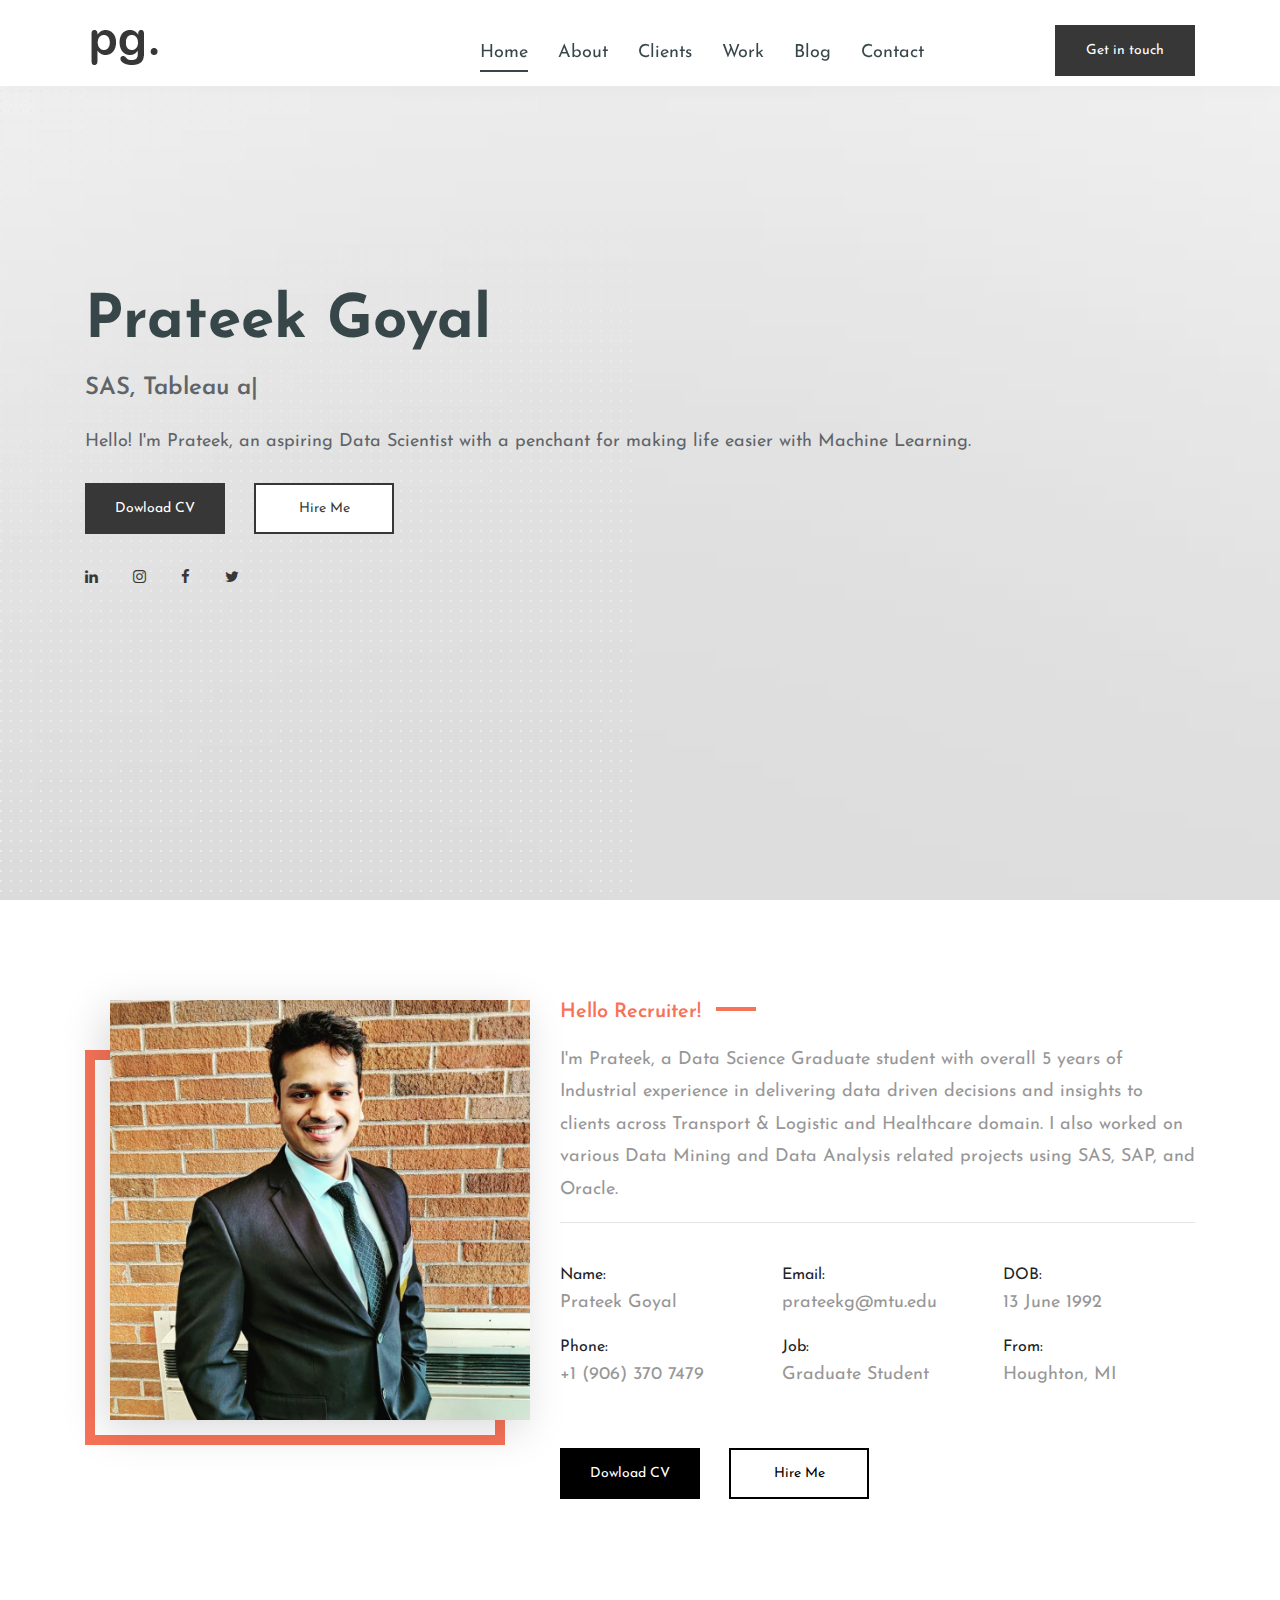
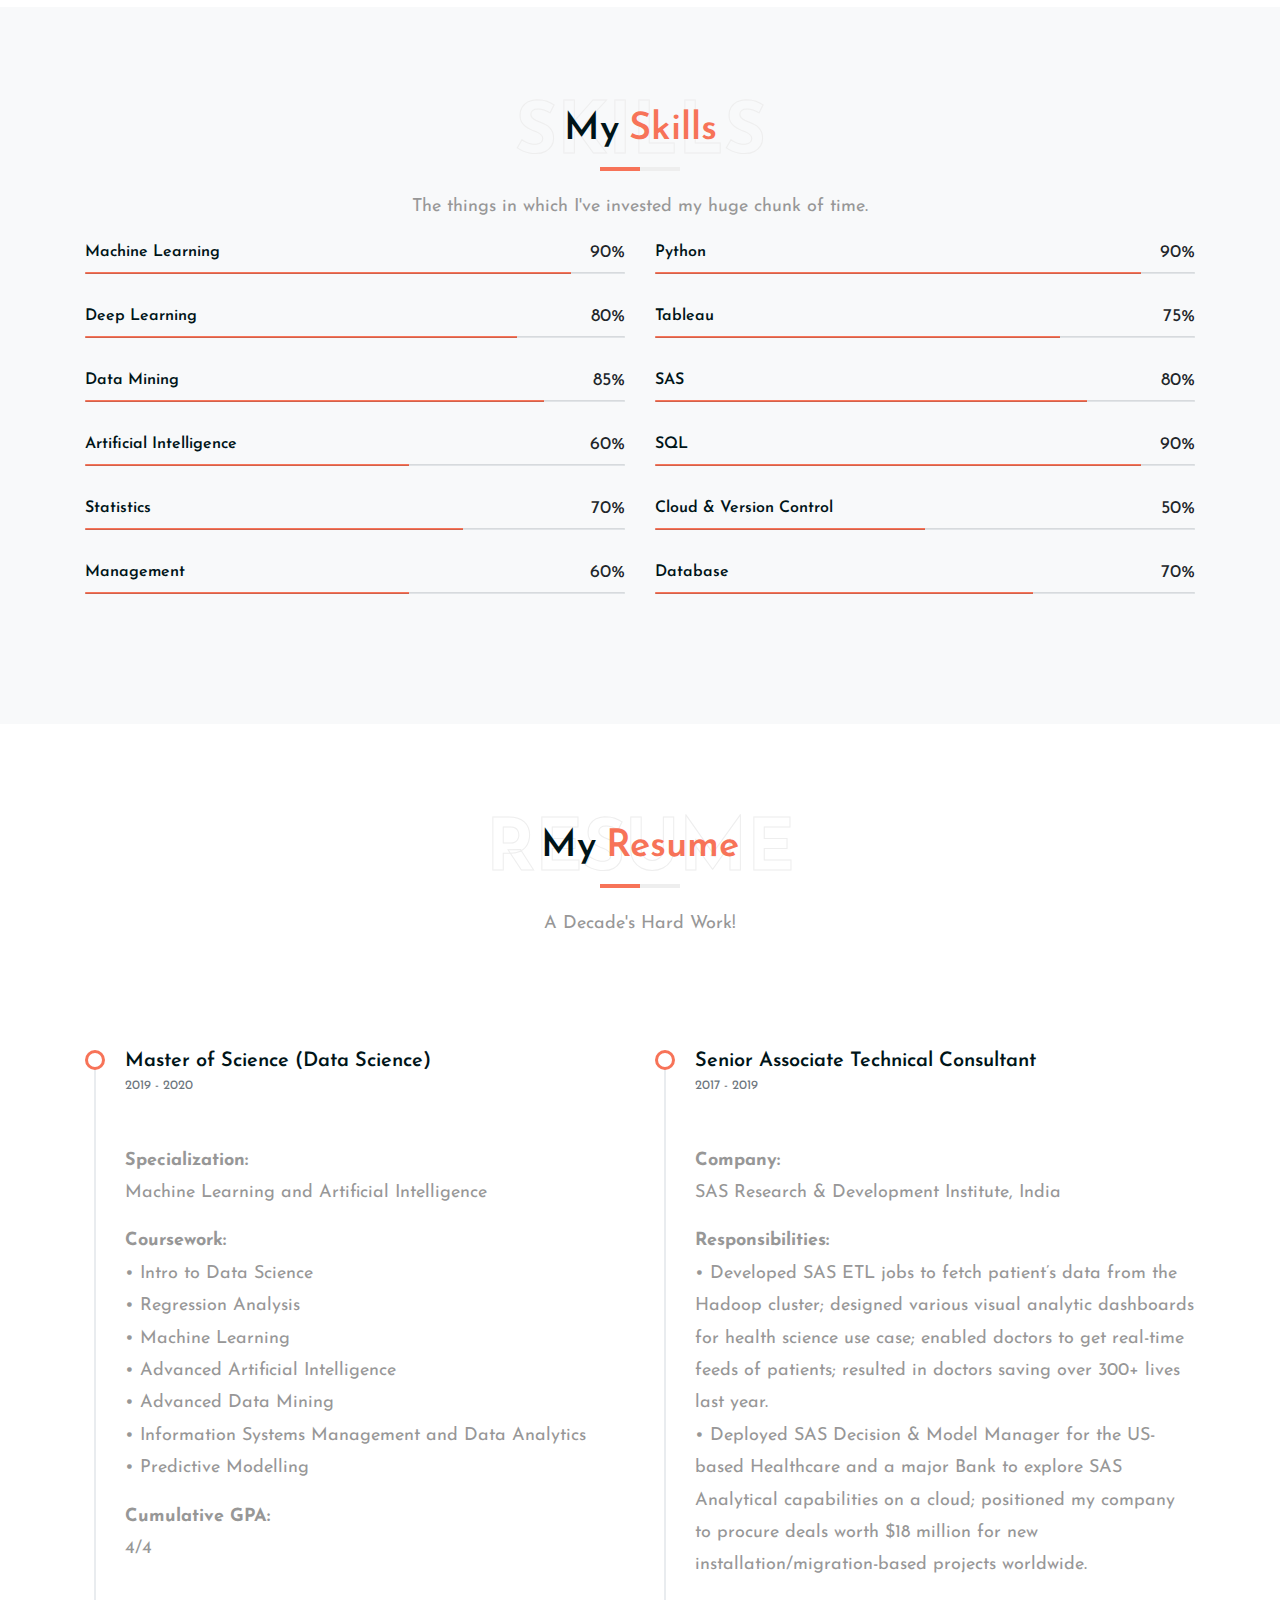
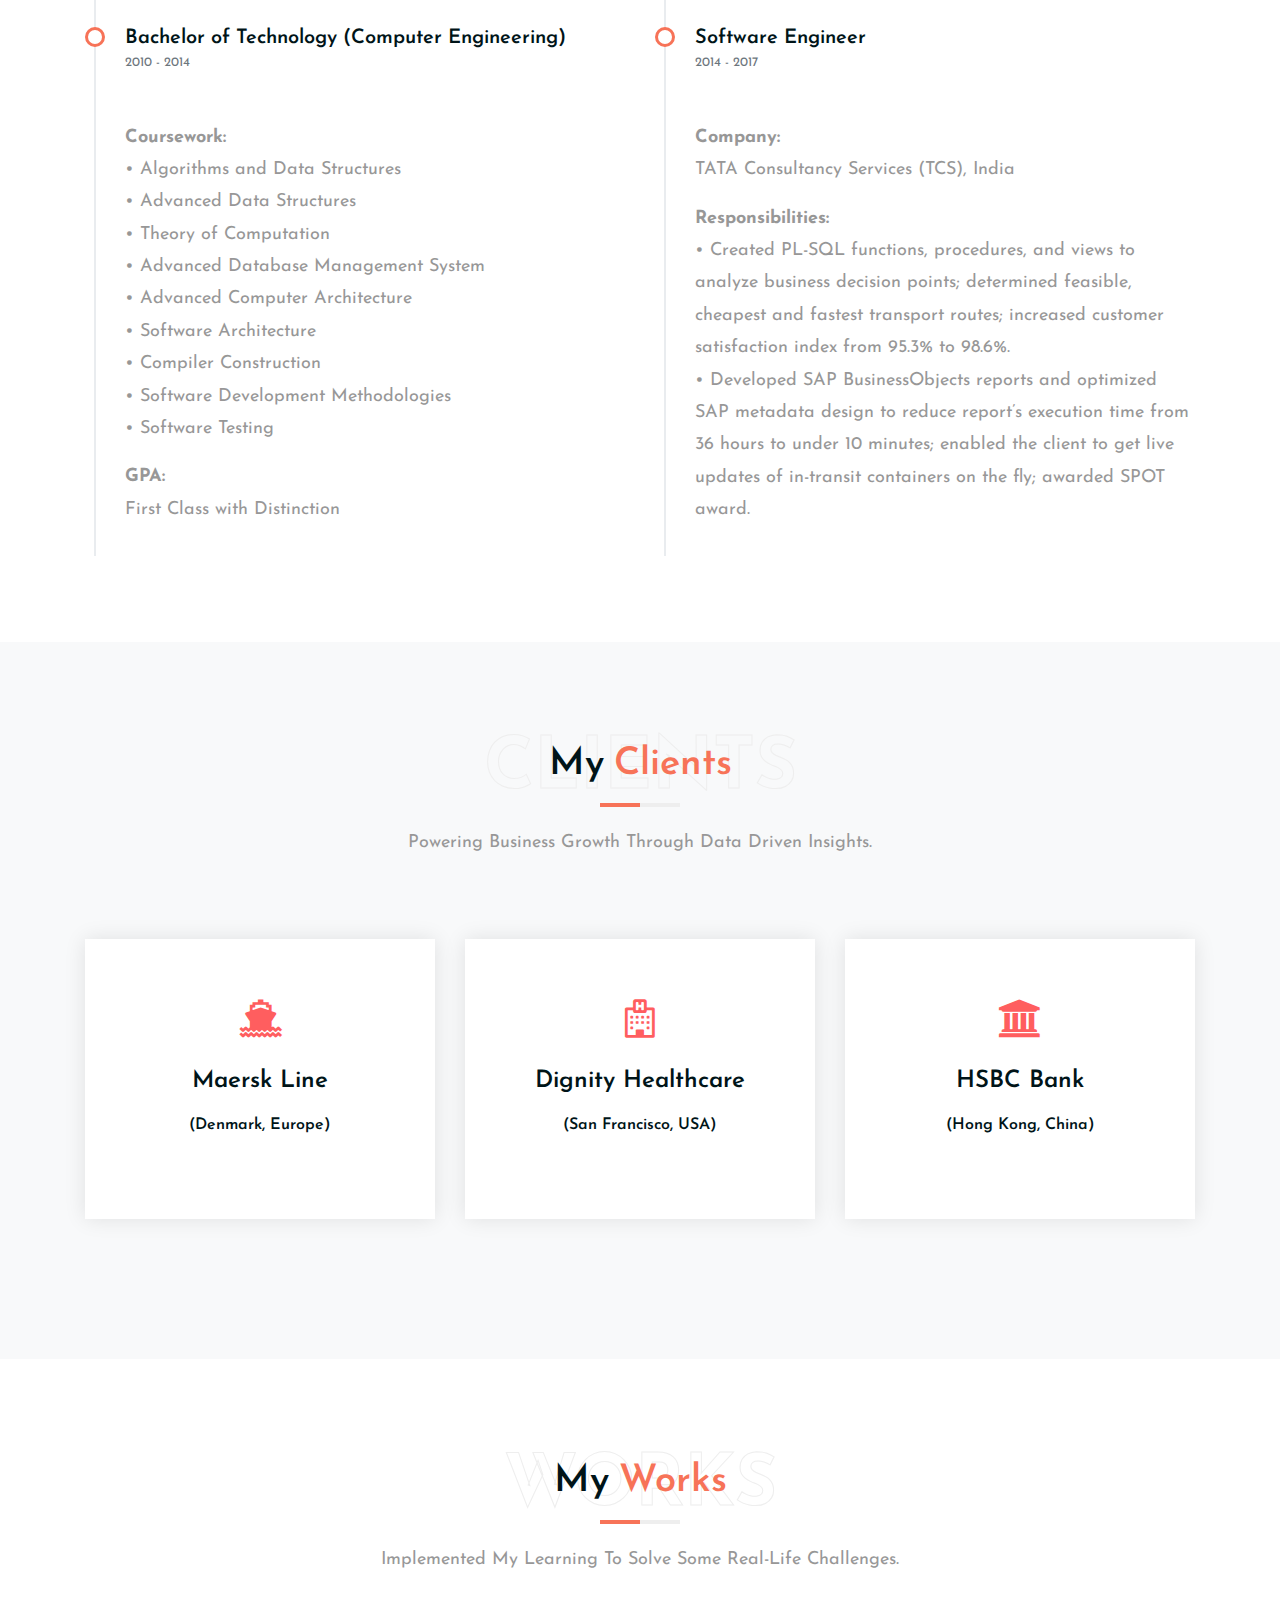
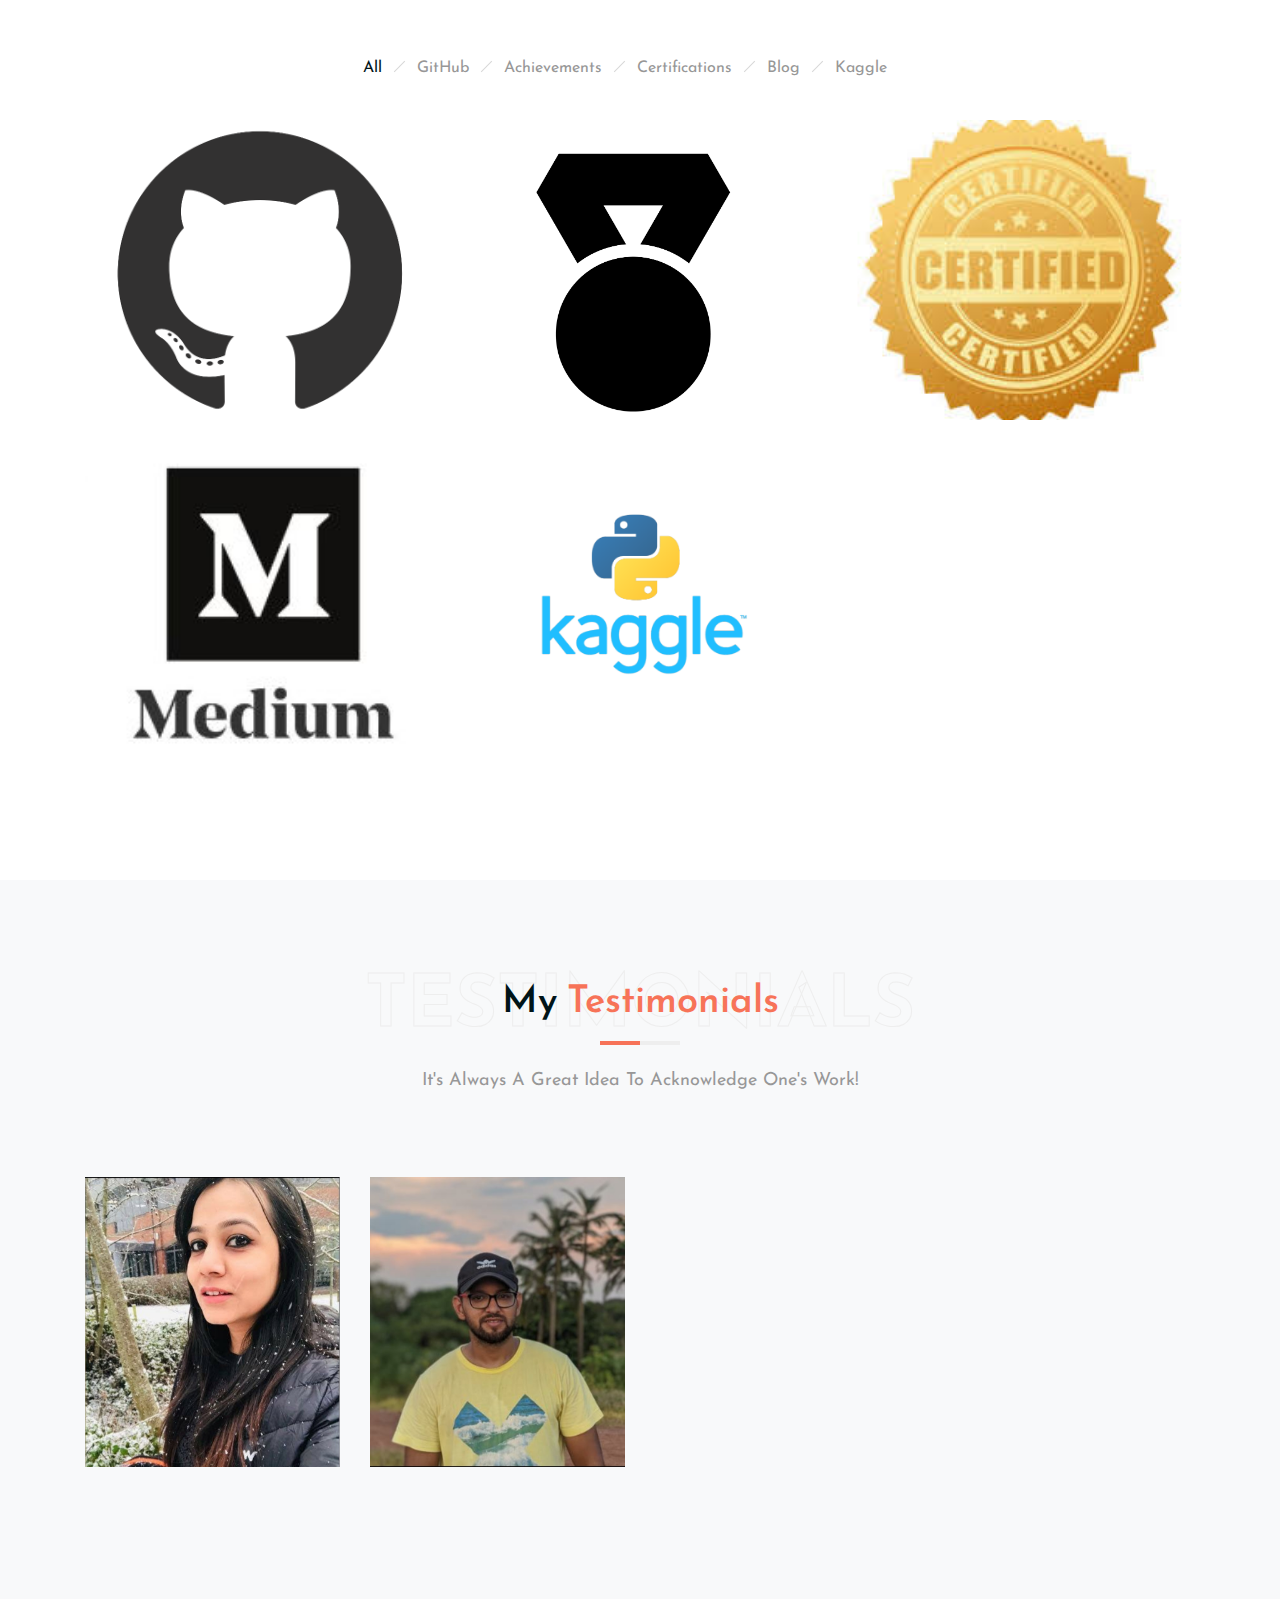
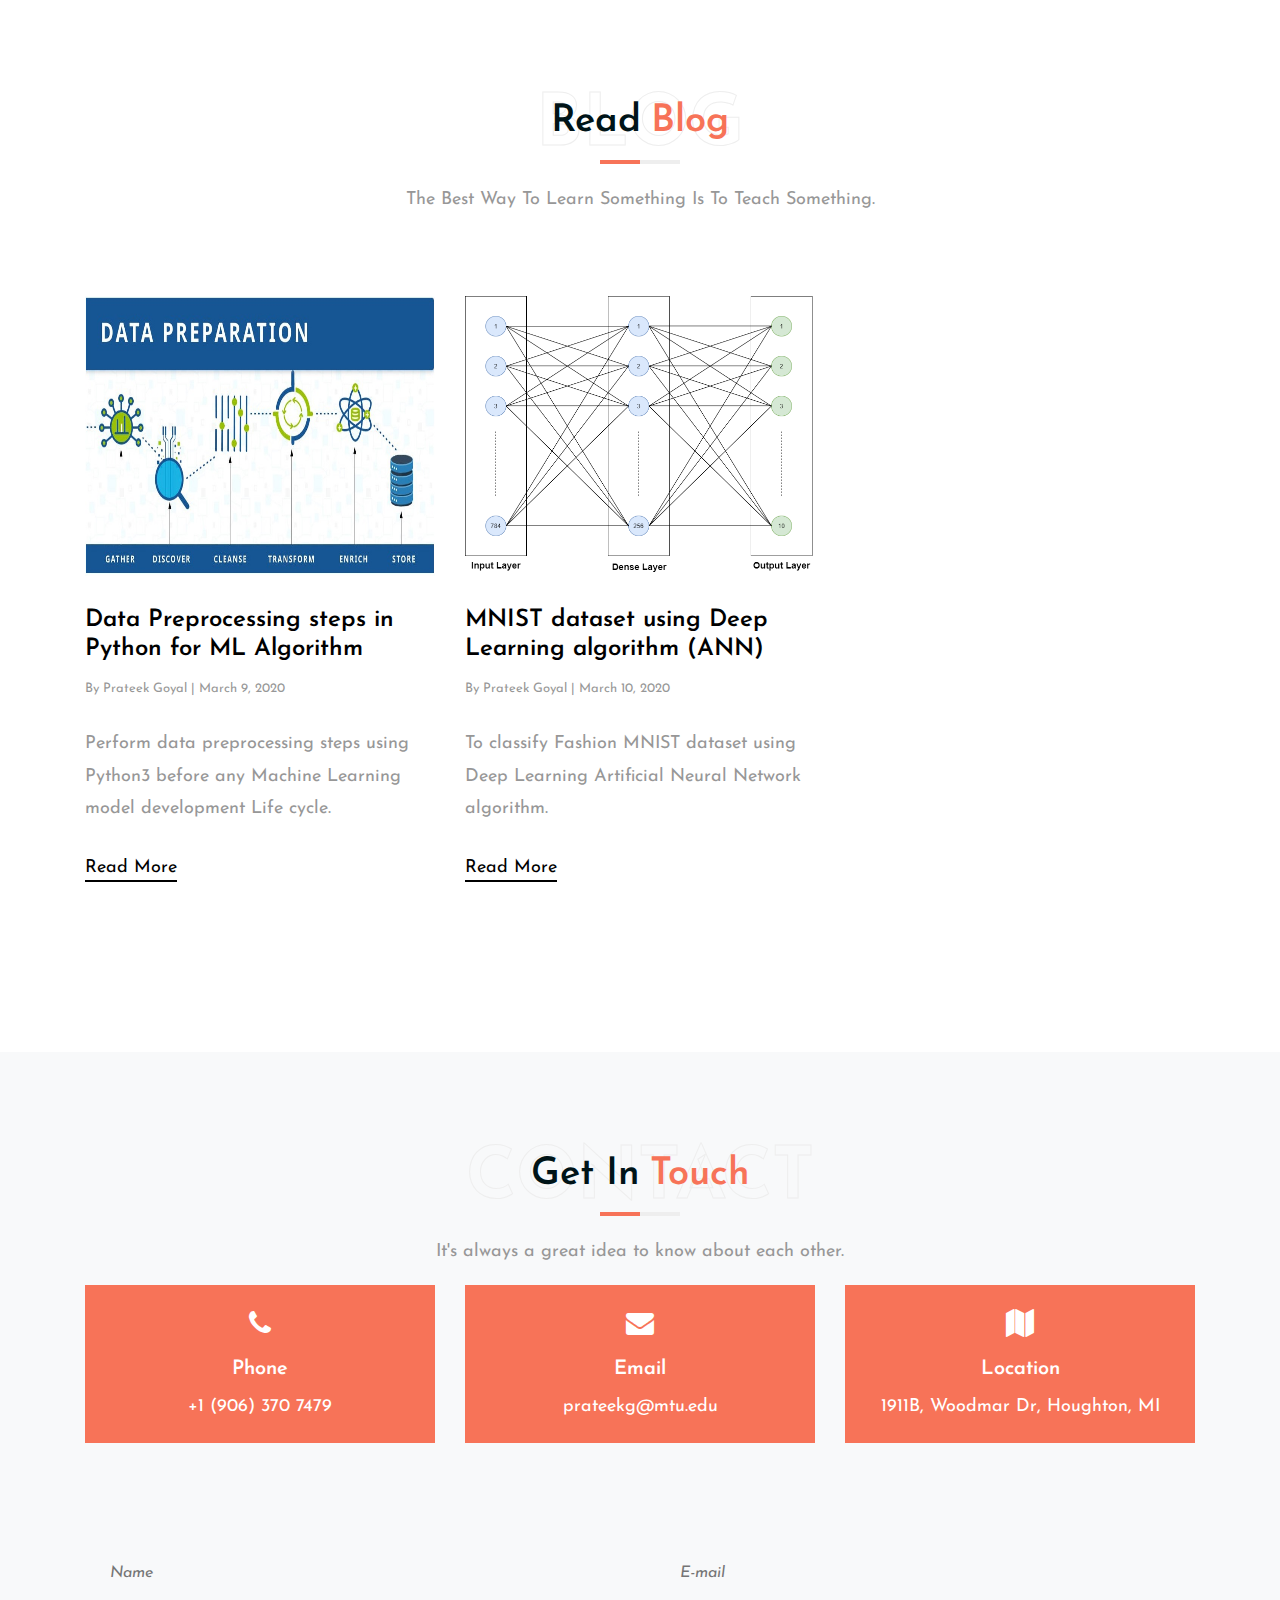
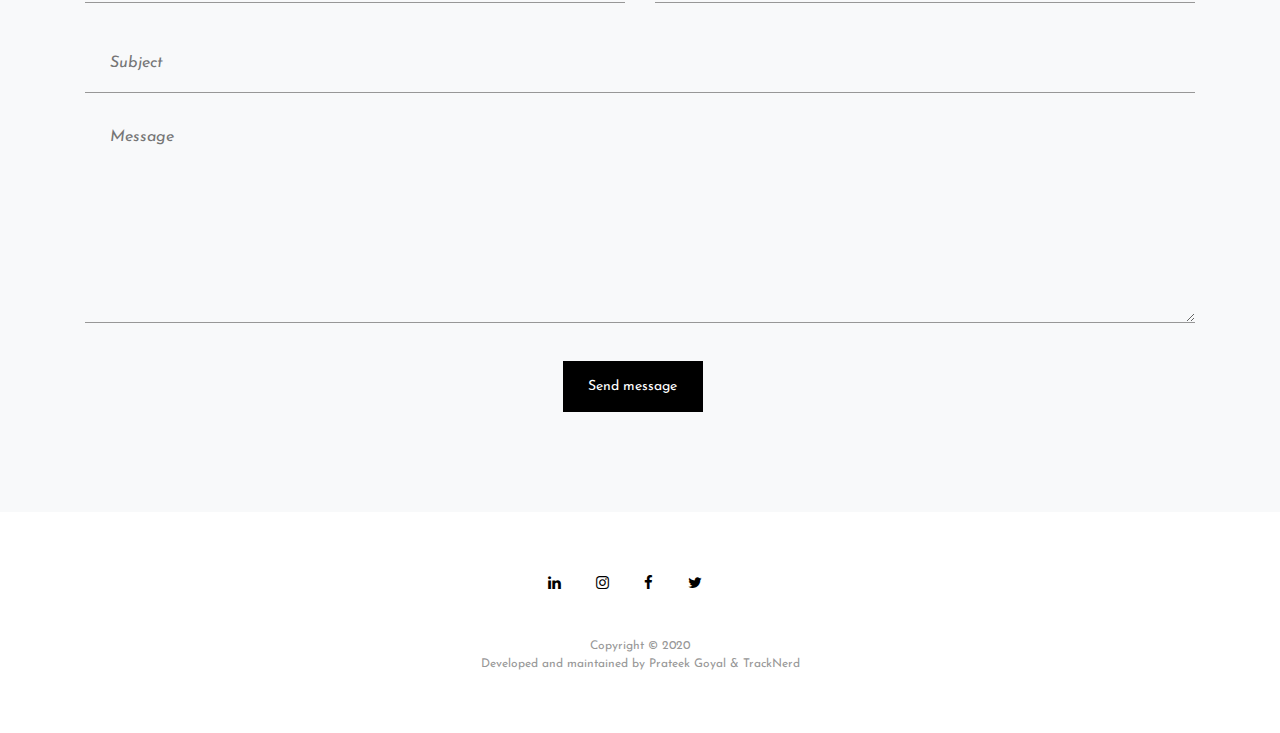
==== index.html @ e9e5c49e "Add files via upload" ====
<!DOCTYPE HTML>
<html lang="en">
   	<head>
    <!--Meta Tags-->
    <meta charset="utf-8">
    <meta http-equiv="X-UA-Compatible" content="IE=edge">
   	<meta name="viewport" content="width=device-width, initial-scale=1">
    <meta name="description" content="" />
    <meta name="keywords" content="" />
    <meta name="author" content="" />
    <!--Favicons-->
   	<link rel="shortcut icon" href="img/favicon.png" target="_blank">
    <!--Page Title-->
    <title>Prateek - Personal Portfolio</title>

	<!-- Stylesheets -->

	<!-- Bootstrap  -->
	<link rel="stylesheet" href="css/bootstrap.min.css"/>
	<!-- Awesome Fonts-->
	<link rel="stylesheet" href="css/font-awesome.min.css"/>
	<!-- Magnific Popup-->
	<link rel="stylesheet" href="css/magnific-popup.css"/>
	<!--Main Styles Css-->
	<link rel="stylesheet" href="css/style.css"/>

	</head>
	<body>

	<!-- Preloder -->
	<div id="preloder">
		<div class="loader"></div>
	</div>
	<!-- Εnd Preloader -->
	
	<!-- header section start -->
	<header class="header-section">
		<div class="container">
			<div class="row">
				<div class="col-lg-4 col-md-3">
					<!-- logo -->
					<div class="logo">
						<a class="site-logo" href="index.html#home"><img src='img/pglogo.png'></a>
						
					</div>
				</div>
				<div class="col-lg-8 col-md-9">
					<a href="#contact" class="btn header-btn"><span>Get in touch</span></a>
					<!-- main-menu -->
					<nav class="main-menu" id="main-menu">
						<ul>
							<li><a class="selected" href="index.html#home">Home</a></li>
							<li><a href="index.html#about">About</a></li>
							<li><a href="index.html#services">Clients</a></li>
							<li><a href="index.html#works">Work</a></li>
							<li><a href="index.html#blog">Blog</a></li>
							<li><a href="index.html#contact">Contact</a></li>
						</ul>
					</nav>
				</div>
			</div>
		</div>
		<div class="nav-switch">
			<i class="fa fa-bars"></i>
		</div>
	</header>
	<!-- header section end -->

	<!-- intro section start -->
	<section class="intro-section bg-img text-center" id="home">
		<div class="bg-overlay"></div>
		<div class="container">
			<div class="row">
				<div class="col-lg-12">
					<div class="hero-content text-left">
                        <h1 class="header-title mb-3">Prateek Goyal</h1>
                        <h4 class="text-dark mb-0">
                        	
                        	<span id="typed"></span>
                     		<span id="typed-strings">
                     			<span>SAS, Tableau and Oracle Certified Professional</span>
								<span>Data Science</span>
                     			<span>Machine & Deep Learning Developer</span>
								<span>Statistics</span>
                     		</span>
                        </h4>
                        <p class="text-dark max-width-450 mx-0 my-4 mb-3">Hello! I'm Prateek, an aspiring Data Scientist with a penchant for making life easier with Machine Learning.</p>
						
                        <a href="https://drive.google.com/open?id=1FUmmycmysHQK8RBqSo7PvoutCJ8aE3BC" class="btn mr-4 mb-2 " target="_blank"><span>Dowload CV</span></a>
						<a href="index.html#contact" class="site-btn btn-line mr-4 mb-2">Hire Me</a>
                        <div>
                            <ul class="list-inline social-links my-4 mt-2">
								<li><a href="https://www.linkedin.com/in/pgoyal-mlai/" target="_blank"><span class="fa fa-linkedin"></span></a></li>
								<li><a href="https://www.instagram.com/prtk13061992/" target="_blank"><span class="fa fa-instagram"></span></a></li>
								<li><a href="https://www.facebook.com/prtk13061992" target="_blank"><span class="fa fa-facebook"></span></a></li>
								<li><a href="https://twitter.com/prtk13061992" target="_blank"><span class="fa fa-twitter"></span></a> </li>
                            </ul>
                        </div>
                    </div>
				</div>
			</div>
		</div>
	</section>
	<!-- intro section end -->

	<!-- about section start -->
	<section class="page-section" id="about">
		<div class="container">
			<div class="row">
				<div class="col-lg-5">
					<figure class="pic-frame">
						<img src="img/pg.jpg" alt="">
					</figure>
				</div>
				<div class="col-lg-7">
					<h5 class="about-title">Hello Recruiter!</h5>
					
					<p>I'm Prateek, a Data Science Graduate student with overall 5 years of Industrial experience in delivering data driven decisions and insights to clients across Transport & Logistic and Healthcare domain. I also worked on various Data Mining and Data Analysis related projects using SAS, SAP, and Oracle. </p>
  					<hr>
                  	<div class="content-info mt-40 mb-40">
	                 	<div class="row">
		                    <div class="col-lg-4 col-md-12 col-sm-12 single-info">
		                       <span>
		                          Name:
		                       </span>
		                       <p>Prateek Goyal</p>
		                    </div>
		                    <div class="col-lg-4 col-md-12 col-sm-12 single-info">
		                       <span>
		                          Email:
		                       </span>
		                       <p>prateekg@mtu.edu</p>
		                    </div>
		                    <div class="col-lg-4 col-md-12 col-sm-12 single-info">
		                       <span>
		                          DOB:
		                       </span>
		                       <p>13 June 1992</p>
		                    </div>
		                 </div>
		                 <div class="row">
		                    <div class="col-lg-4 col-md-12 col-sm-12 single-info">
		                       <span>
		                          Phone:
		                       </span>
		                       <p>+1 (906) 370 7479</p>
		                    </div>
		                    <div class="col-lg-4 col-md-12 col-sm-12 single-info">
		                       <span>
		                          Job:
		                       </span>
		                       <p>Graduate Student</p>
		                    </div>
		                    <div class="col-lg-4 col-md-12 col-sm-12 single-info">
		                       <span>
		                          From:
		                       </span>
		                       <p>Houghton, MI</p>
		                    </div>
	                 	</div>
                 	</div>
                 	<a href="https://drive.google.com/open?id=1FUmmycmysHQK8RBqSo7PvoutCJ8aE3BC" class="btn mr-4 mb-2 " target="_blank"><span>Dowload CV</span></a>
					<a href="index.html#contact" class="site-btn btn-line mr-4 mb-2">Hire Me</a>
				</div>
			</div>
		</div>
	</section>
	<!-- about section end -->

	<!-- skill section start -->
	<section class="page-section bg-light">
		<div class="container">
			<div class="col-lg-6 offset-lg-3 text-center">
                <h3 class="section-title">My<span>Skills</span></h3>
                <h3 class="section-title-sub">Skills</h3>
                <hr class="section-line-border">
                <p>The things in which I've invested my huge chunk of time.</p>  <!--class="section-sub-line"-->
            </div>
			<div class="row"> 
	           <div class="col-md-6">
	              	<div class="skill-item">
	                 	<h6>Machine Learning</h6>
	                 	<span>90%</span>
	                 	<div class="progress" data-percent="80%">
	                    	<div class="progress-bar bar-null" role="progressbar" aria-valuenow="80" aria-valuemin="0" aria-valuemax="100" style="width: 90%;"></div>
	                 	</div>
	              	</div>
	              	<div class="skill-item">
	                 	<h6>Deep Learning</h6>
	                 	<span>80%</span>
	                 	<div class="progress" data-percent="60%">
	                    	<div class="progress-bar bar-null" role="progressbar" aria-valuenow="80" aria-valuemin="0" aria-valuemax="100" style="width: 80%;"></div>
	                 	</div>
	              	</div>
	              	<div class="skill-item">
	                 	<h6>Data Mining</h6>
	                 	<span>85%</span>
	                 	<div class="progress" data-percent="50%">
	                    	<div class="progress-bar bar-null" role="progressbar" aria-valuenow="50" aria-valuemin="0" aria-valuemax="100" style="width: 85%;"></div>
	                 	</div>
	              	</div>
					<div class="skill-item">
	                 	<h6>Artificial Intelligence</h6>
	                 	<span>60%</span>
	                 	<div class="progress" data-percent="50%">
	                    	<div class="progress-bar bar-null" role="progressbar" aria-valuenow="50" aria-valuemin="0" aria-valuemax="100" style="width: 60%;"></div>
	                 	</div>
	              	</div>
					<div class="skill-item">
	                 	<h6>Statistics</h6>
	                 	<span>70%</span>
	                 	<div class="progress" data-percent="60%">
	                    	<div class="progress-bar bar-null" role="progressbar" aria-valuenow="60" aria-valuemin="0" aria-valuemax="100" style="width: 70%;"></div>
	                 	</div>
	              	</div>
					<div class="skill-item">
	                 	<h6>Management</h6>
	                 	<span>60%</span>
	                 	<div class="progress" data-percent="50%">
	                    	<div class="progress-bar bar-null" role="progressbar" aria-valuenow="50" aria-valuemin="0" aria-valuemax="100" style="width: 60%;"></div>
	                 	</div>
	              	</div>
				</div>	
	           	<div class="col-md-6">
					<div class="skill-item">
	                 	<h6>Python</h6>
	                 	<span>90%</span>
	                 	<div class="progress" data-percent="80%">
	                    	<div class="progress-bar bar-null" role="progressbar" aria-valuenow="80" aria-valuemin="0" aria-valuemax="100" style="width: 90%;"></div>
	                 	</div>
	              	</div>
					<div class="skill-item">
	                 	<h6>Tableau</h6>
	                 	<span>75%</span>
	                 	<div class="progress" data-percent="80%">
	                    	<div class="progress-bar bar-null" role="progressbar" aria-valuenow="80" aria-valuemin="0" aria-valuemax="100" style="width: 75%;"></div>
	                 	</div>
	              	</div>
					<div class="skill-item">
	                 	<h6>SAS</h6>
	                 	<span>80%</span>
	                 	<div class="progress" data-percent="50%">
	                    	<div class="progress-bar bar-null" role="progressbar" aria-valuenow="50" aria-valuemin="0" aria-valuemax="100" style="width: 80%;"></div>
	                 	</div>
	              	</div>
					<div class="skill-item">
	                 	<h6>SQL</h6>
	                 	<span>90%</span>
	                 	<div class="progress" data-percent="80%">
	                    	<div class="progress-bar bar-null" role="progressbar" aria-valuenow="80" aria-valuemin="0" aria-valuemax="100" style="width: 90%;"></div>
	                 	</div>
	              	</div>
					<div class="skill-item">
	                 	<h6>Cloud & Version Control</h6>
	                 	<span>50%</span>
	                 	<div class="progress" data-percent="60%">
	                    	<div class="progress-bar bar-null" role="progressbar" aria-valuenow="60" aria-valuemin="0" aria-valuemax="100" style="width: 50%;"></div>
	                 	</div>
	              	</div>
					<div class="skill-item">
	                 	<h6>Database</h6>
	                 	<span>70%</span>
	                 	<div class="progress" data-percent="80%">
	                    	<div class="progress-bar bar-null" role="progressbar" aria-valuenow="80" aria-valuemin="0" aria-valuemax="100" style="width: 70%;"></div>
	                 	</div>
	              	</div>
	           	</div>	
	           	</div>
	        </div>
		</div>
	</section>
	<!-- skill section end -->

	<!-- resume section start -->
	<section class="page-section">
		<div class="container">
			<div class="row">
				<div class="col-lg-6 offset-lg-3 text-center">
	                <h3 class="section-title">My<span>Resume</span></h3>
	                <h3 class="section-title-sub">RESUME</h3>
	                <hr class="section-line-border">
	                <p class="section-sub-line">A decade's hard work!</p>
            	</div>
			</div>
			<div class="row">                                    
                <div class="col-md-6 m-b-40">

					<ul class="timeline">
				     	<li>
				         	<h5 class="base-color mb-0">Master of Science (Data Science)</h5>
				         	<small class="text-muted ">2019 - 2020</small>
				         	<p class="py-3"><p><b>Specialization:</b><br> Machine Learning and Artificial Intelligence</p>
								<p><b>Coursework:</b><br> 
									&#8226; Intro to Data Science<br>
									&#8226; Regression Analysis<br>
									&#8226; Machine Learning<br> 
									&#8226; Advanced Artificial Intelligence<br> 
									&#8226; Advanced Data Mining<br> 
									&#8226; Information Systems Management and Data Analytics<br> 
									&#8226; Predictive Modelling</p>
							</p>
								<p><b>Cumulative GPA:</b><br> 4/4</p>
								<p class="bottom-three"></p>
				     	</li>
				     	<li>
				         	<h5 class="base-color mb-0">Bachelor of Technology (Computer Engineering)</h5>
				         	<small class="text-muted ">2010 - 2014</small>
				         	<p class="py-3"><p><b>Coursework:</b><br> 
							&#8226; Algorithms and Data Structures<br>
							&#8226; Advanced Data Structures<br>
							&#8226; Theory of Computation<br>
							&#8226; Advanced Database Management System<br>
							&#8226; Advanced Computer Architecture<br>
							&#8226; Software Architecture<br>
							&#8226; Compiler Construction<br> 
							&#8226; Software Development Methodologies<br>
							&#8226; Software Testing</p>
							<p><b>GPA:</b> <br>First Class with Distinction</p>
							</p>
				     	</li>
				 	</ul>
                </div>          
                <div class="col-md-6 m-b-20">

					<ul class="timeline">
				     	<li>
				         	<h5 class="base-color mb-0">Senior Associate Technical Consultant</h5>
				         	<small class="text-muted ">2017 - 2019</small>
				         	<p class="py-3"><p><b>Company:</b><br> SAS Research & Development Institute, India</p>
							<p><b>Responsibilities:</b> <br>
							&#8226; Developed SAS ETL jobs to fetch patient’s data from the Hadoop cluster; designed various visual analytic dashboards for health science use case; enabled doctors to get real-time feeds of patients; resulted in doctors saving over 300+ lives last year.<br>
							&#8226; Deployed SAS Decision & Model Manager for the US-based Healthcare and a major Bank to explore SAS Analytical capabilities on a cloud; positioned my company to procure deals worth $18 million for new installation/migration-based projects worldwide.</p>
							</p>
				     	</li>
				     	<li>
				         	<h5 class="base-color mb-0">Software Engineer</h5>
				         	<small class="text-muted ">2014 - 2017</small>
				         	<p class="py-3"><p><b>Company:</b><br> TATA Consultancy Services (TCS), India</p>
							<p><b>Responsibilities:</b> <br>
							&#8226; Created PL-SQL functions, procedures, and views to analyze business decision points; determined feasible, cheapest and fastest transport routes; increased customer satisfaction index from 95.3% to 98.6%.<br>
							&#8226; Developed SAP BusinessObjects reports and optimized SAP metadata design to reduce report’s execution time from 36 hours to under 10 minutes; enabled the client to get live updates of in-transit containers on the fly; awarded SPOT award.</p>
							</p>
				     	</li>
				 	</ul>
                </div>       
            </div>
		</div>
	</section>
	<!-- resume section end -->

	<!-- services section start -->
	<section class="page-section bg-light" id="services">
		<div class="container">
			<div class="col-lg-6 offset-lg-3 text-center">
                <h3 class="section-title">My<span>Clients</span></h3>
                <h3 class="section-title-sub">Clients</h3>
                <hr class="section-line-border">
                <p class="section-sub-line">Powering business growth through data driven insights.</p>
            </div>
			<div class="row"> 

				<div class="col-md-4">
					<div class="inner">
						<i style="" class="fa fa-ship"></i>
						<div class="title">
							<h4  class="base-color">Maersk Line</h4>
							<h6 class="base-color">(Denmark, Europe)</h6>
						</div>
					</div>
				</div>
				<div class="col-md-4">
					<div class="inner">
						<i style="" class="fa fa-hospital-o"></i>
						<div class="title">
							<h4 class="base-color">Dignity Healthcare</h4>
							<h6 class="base-color">(San Francisco, USA)</h6>
						</div>
					</div>
				</div>
				<div class="col-md-4">
					<div class="inner">
						<i style="" class="fa fa-university"></i>
						<div class="title">
							<h4 class="base-color">HSBC Bank</h4>
							<h6 class="base-color">(Hong Kong, China)</h6>
							
						</div>
					</div>
				</div>
			</div>
		</div>
	</section>
	<!-- service section end -->

	<!-- works section start -->
	<section class="page-section" id="works">
		<div class="container">
			<div class="row">
				<div class="col-lg-6 offset-lg-3 text-center">
	                <h3 class="section-title">My<span>Works</span></h3>
	                <h3 class="section-title-sub">WORKS</h3>
	                <hr class="section-line-border">
	                <p class="section-sub-line">Implemented my learning to solve some real-life challenges.</p>
            	</div>
			</div>
			<div class="row">
				<div class="col-md-12 text-center">			
					<ul class="portfolio-filter controls">
						<li class="control" data-filter="all">All</li>
						<li class="control" data-filter=".gitHub">GitHub</li>
						<li class="control" data-filter=".achievements">Achievements</li>
						<li class="control" data-filter=".certifications">Certifications</li>
						<li class="control" data-filter=".blog">Blog</li>
						<li class="control" data-filter=".kaggle">Kaggle</li>
					</ul>
				</div>                       
				<div class="container">
					<div class="row portfolios-area">
						
						<div class="mix col-lg-4 col-md-6 gitHub">
							<a href="https://github.com/prtk1306" class="portfolio-item set-bg" data-setbg="img/portfolio/github.png" target="_blank">
								<div class="pi-inner">
									<h2>+ See Projects</h2>
								</div>
							</a>
						</div>
						<div class="mix col-lg-4 col-md-6 achievements">
							<a href="achievements.html" class="portfolio-item set-bg" data-setbg="img/portfolio/achievement.png" target="_blank">
								<div class="pi-inner">
									<h2>+ See Achievements</h2>
								</div>
							</a>
						</div>
						<div class="mix col-lg-4 col-md-6 certifications">
							<a href="certifications.html" class="portfolio-item set-bg" data-setbg="img/portfolio/certi.jpg" target="_blank">
								<div class="pi-inner">
									<h2>+ See Certifications</h2>
								</div>						
							</a>
						</div>
						<div class="mix col-lg-4 col-md-6 blog">
							<a href="https://medium.com/@prtk13061992" class="portfolio-item set-bg " data-setbg="img/portfolio/medium1.jpg" target="_blank">
								<div class="pi-inner">
									<h2>+ See Blogs</h2>
								</div>						
							</a>
						</div>
						<div class="mix col-lg-4 col-md-6 kaggle">
							<a href="https://www.kaggle.com/prtk13061992" class="portfolio-item set-bg" data-setbg="img/portfolio/kaggle.png" target="_blank">
								<div class="pi-inner">
									<h2>+ See Participations</h2>
								</div>						
							</a>
						</div>
					</div>
				</div>
			</div>
		</div>
	</section>
	<!-- works section end -->

	<!-- team section start -->
	<section class="page-section bg-light">
		<div class="container">
			<div class="row">
				<div class="col-lg-6 offset-lg-3 text-center">
	                <h3 class="section-title">My<span>Testimonials</span></h3>
	                <h3 class="section-title-sub">TESTIMONIALS</h3>
	                <hr class="section-line-border">
	                <p class="section-sub-line">It's always a great idea to acknowledge one's work!</p>
            	</div>
			</div>

			<div class="row">
			
				<div class="wow fadeInUp col-md-3 col-sm-12 " data-wow-delay="0.4s">
					<div class="team-thumb ">
						<img src="img/anjali.jpg" class="img-responsive" alt="Team" style="width:275px;height:290px;">
							<div class="team-overlay scroll_test">
								<h6 id="scroll">I worked with Prateek in Remote Container Management Project and Simplified Positioning Optimization Tool during TCS tenure. He always tries to push his limits to deliver the deliverables on time. I saw him work day and night on a very critical deliverable for the client. Within roughly 6 weeks, he learned new technology from the scratch, get the requirements done from the client, despite various technical challenges and hurdles within the development phase, he was successfully managed to deliver the project on time. In addition, feedback from the client was also appealing. He is a very disciplined, hard-working and dedicated person. I would highly recommend Prateek for any future projects on his way. All the best, Prateek!</h6>
								<h5>Anjali Sharma</h5>
								<h6>Assistant Manager, EXL</h6>
								<div class="team-social">
								  <ul class="team-social-icon">
									<li><a href="https://www.linkedin.com/in/anjali90shrma/" class="fa fa-linkedin" target="_blank"></a></li>
									
								  </ul>
								</div>
							</div>
					</div>
				</div>

				<div class="wow fadeInUp col-md-3 col-sm-12" data-wow-delay="0.6s">
					<div class="team-thumb">
						<img src="img/ravinder.jpg" class="img-responsive" alt="Team" style="width:275px;height:290px;">
							<div class="team-overlay scroll_test">
								<h6 id="scroll">I was happy to have had the chance to work with Prateek for approx two years in the Dignity Healthcare project. He is a self-starter and always up for new work or challenges. He worked on three projects simultaneously for different clients; demonstrated excellent time management skills by delivering the projects on time. He worked as a SAS Administrator and Visual Analytics Developer in the group. Although he is much younger in the entire team, he was able to convince and negotiate other with his facts and findings. I believe he is a fast learner with exceptional technical skills to acquire any skills required in his future roles. I wish him all the best!</h6>
								<h5>Ravinder Singh Chauhan</h5>
								<h6>Senior Associate Technical Consultant, SAS</h6>
								<div class="team-social">
								  <ul class="team-social-icon">
									<li><a href="https://www.linkedin.com/in/ravinder01/" class="fa fa-linkedin" target="_blank"></a></li>
								  </ul>
								</div>
							</div>
					</div>
				</div>
			</div>
		</div>
	</section>
	<!-- team section end -->

	<!-- blog section start -->
	<section class="page-section" id="blog">
		<div class="container">
			<div class="row">
				<div class="col-lg-6 offset-lg-3 text-center">
	                <h3 class="section-title">Read<span>Blog</span></h3>
	                <h3 class="section-title-sub">BLOG</h3>
	                <hr class="section-line-border">
	                <p class="section-sub-line">The best way to learn something is to teach something.</p>
            	</div>
			</div>
			<div class="row">
				<!-- blog item -->
				<div class="col-md-4">
					<div class="blog-item">
						<figure class="thumb">
							<a href="https://medium.com/@prtk13061992/data-preprocessing-steps-in-python-for-any-machine-learning-algorithm-2d52b57fa098" target="_blank"><img src="img/blog1.jpeg" alt="" style="width:350px;height:280px;"></a>
						</figure>
						<article class="blog-content">
							<h2><a href="https://medium.com/@prtk13061992/data-preprocessing-steps-in-python-for-any-machine-learning-algorithm-2d52b57fa098" target="_blank">Data Preprocessing steps in Python for ML Algorithm</a></h2>
							<div class="blog-meta">By Prateek Goyal | March 9, 2020</div>
							<p>Perform data preprocessing steps using Python3 before any Machine Learning model development Life cycle.</p>
							<a href="https://medium.com/@prtk13061992/data-preprocessing-steps-in-python-for-any-machine-learning-algorithm-2d52b57fa098" class="read-more" target="_blank">Read More</a>
						</article>
					</div>
				</div>
				<!-- blog item -->
				<div class="col-md-4">
					<div class="blog-item">
						<figure class="thumb">
							<a href="https://medium.com/@prtk13061992/mnist-dataset-using-deep-learning-algorithm-ann-c6f83aa594f5" target="_blank"><img src="img/blog2.png" alt="" style="width:350px;height:280px;"></a>
						</figure>
						<article class="blog-content">
							<h2><a href="https://medium.com/@prtk13061992/mnist-dataset-using-deep-learning-algorithm-ann-c6f83aa594f5" target="_blank">MNIST dataset using Deep Learning algorithm (ANN)</a></h2>
							<div class="blog-meta">By Prateek Goyal | March 10, 2020</div>
							<p>To classify Fashion MNIST dataset using Deep Learning Artificial Neural Network algorithm.</p>
							<a href="https://medium.com/@prtk13061992/mnist-dataset-using-deep-learning-algorithm-ann-c6f83aa594f5" class="read-more" target="_blank">Read More</a>
						</article>
					</div>
				</div>
				<!-- blog item -->
				
			</div>
		</div>
	</section>
	<!-- blog section end -->

	<!-- contact section start -->
	<section class="page-section bg-light" id="contact">
		<div class="container">
			<div class="row">
				<div class="col-lg-6 offset-lg-3 text-center">
	                <h3 class="section-title">Get In<span>Touch</span></h3>
	                <h3 class="section-title-sub">CONTACT</h3>
	                <hr class="section-line-border">
	                <p>It's always a great idea to know about each other.</p>
            	</div>
			</div>
			<div class="row">
				<div class="col-md-4">
	                <div class="contact-detail text-center">
	                   <div class="icon">
	                      <i class="fa fa-phone"></i>
	                   </div>
	                   <div class="content">
	                      <h5>Phone</h5>
	                      <p>+1 (906) 370 7479</p>
	                   </div>
	                </div>
	             </div>
	             <div class="col-md-4">
	                <div class="contact-detail text-center">
	                   <div class="icon">
	                      <i class="fa fa-envelope"></i>
	                   </div>
	                   <div class="content">
	                      <h5>Email</h5>
	                      <p>prateekg@mtu.edu</p>
	                   </div>
	                </div>
	             </div>
	             <div class="col-md-4">
	                <div class="contact-detail text-center">
	                   <div class="icon">
	                      <i class="fa fa-map"></i>
	                   </div>
	                   <div class="content">
	                      <h5>Location</h5>
	                      <p>1911B, Woodmar Dr, Houghton, MI</p>
	                   </div>
	                </div>
	             </div>
	        </div>
	        <div class="row">
	        	<div class="col-md-12">
					<form name="homepage-contact" method="POST" class="contact-form mt-100" data-netlify="true">
						<div class="row">
							<div class="col-md-6">
								<input type="text" name="name" placeholder="Name">
							</div>
							<div class="col-md-6">
								<input type="text" name="email" placeholder="E-mail">
							</div>
							<div class="col-md-12">
								<input type="text" name="subject" placeholder="Subject">
							</div>
							<div class="col-md-12">
								<textarea name="message" placeholder="Message"></textarea>
							</div>
						</div>
						<div class="text-center">
							<button type="submit"  class="btn"><span>Send message</span></button>
						</div>
					</form>
				</div>
	        </div>
    	</div>
	</section>
	<!-- contact section end -->

	<!-- footer section start -->
	<footer class="footer-section text-center">
		<div class="container">
			<div class="social-links">
				<li><a href="https://www.linkedin.com/in/pgoyal-mlai/" target="_blank"><span class="fa fa-linkedin"></span></a></li>
				<li><a href="https://www.instagram.com/prtk13061992/" target="_blank"><span class="fa fa-instagram"></span></a></li>
				<li><a href="https://www.facebook.com/prtk13061992" target="_blank"><span class="fa fa-facebook"></span></a></li>
				<li><a href="https://twitter.com/prtk13061992" target="_blank"><span class="fa fa-twitter"></span></a> </li>
			</div>
			<!-- Copyright -->
			<div class="copyright">Copyright © 2020</div>
			<div class="copyright">Developed and maintained by Prateek Goyal & TrackNerd</div>
		</div>
	</footer>
	<!-- footer section end -->

	<!-- Back to top button -->
    <a id="back-to-top" href="#"><i class="fa fa-chevron-up"></i></a>

	<!-- jQuery -->
	<script src="js/jquery-2.1.4.min.js"></script>
	<!-- Bootstrap js -->
	<script src="js/bootstrap.min.js"></script>
	<!-- Mixitup js -->
	<script src="js/mixitup.min.js"></script>
	<!-- Magnific Popup js -->
	<script src="js/magnific-popup.min.js"></script>
	<!-- Typed js -->
	<script src="js/typed.min.js"></script>
	<!-- Custom js -->
	<script src="js/custom.js"></script>
</body>
</html>
---- css/style.css ----
/*-----------------------------------------------------------
* Template Name    : Riddick - Personal Portfolio Template
* Author           : pavloff-studio
* Version          : 1.0.0
* Created          : March 2020
* File Description : Main css file of the template
*------------------------------------------------------------
*/


/***********************
    1.FONTS
    2.BASIC
    3.HELPER
    4.HEADER
    5.MAIN MENU
    6.INTRO 
    7.PORTFOLIO
    8.FOOTER
    9.ABOUT
    10.BLOG
    11.CONTACT
    12.SKILL
    13.SERVICES
    14.TEAM
    15.RESUME
    16.RESPONSIVE
************************/


/*======================
        1.FONTS
========================*/

@import url('https://fonts.googleapis.com/css?family=Josefin+Sans:400,400i,600,600i,700&display=swap');

/*======================
        2.BASIC
========================*/

html,
body {
  height: 100%;
  font-family: 'Josefin Sans', sans-serif;
  scroll-behavior: smooth;
}

/* ScrollBar */


/* width */

::-webkit-scrollbar {
  width: 5px;
}


/* Track */

::-webkit-scrollbar-track {
  border-radius: 20px;
}


/* Handle */

::-webkit-scrollbar-thumb {
  background: #f77358;
  ;
  border-radius: 10px;
}


/* Handle on hover */

::-webkit-scrollbar-thumb:hover {
  background: #f77358;
}

@media screen and (max-width: 992px) {
   ::-webkit-scrollbar {
    display: none;
  }
}

h1,
h2,
h3,
h4,
h5,
h6 {
  color: #001418;
  margin: 0;
  font-weight: 600;
  font-family: 'Josefin Sans', sans-serif;
  margin: 0 0 20px;
}

p {
  font-size: 18px;
  color: #979797;
  line-height: 1.8;
}

img {
  max-width: 100%;
}

input:focus,
select:focus,
button:focus,
textarea:focus {
  outline: none;
}

a{
  color: #000;
}

a:hover,
a:focus {
  color: #f77358;
  text-decoration: none;
  outline: none;
}

ul,
ol {
  padding: 0;
  margin: 0;
}

/*======================
        3.HELPER
========================*/
.body-pad {
  padding: 0 40px;
}

.spad {
  padding: 100px 0;
}

.pt100 {
  padding-top: 100px;
}

.mt-40 {
    margin-top: 40px!important;
}
.mb-40 {
    margin-bottom: 40px!important;
}

.mt-30 {
    margin-top: 30px!important;
}
.mb-30 {
    margin-bottom: 30px!important;
}

.mt-100{
  margin-top: 100px;
}

.set-bg {
  background-repeat: no-repeat;
  background-size: cover;
}

.header-title{
  font-size: 60px;
  font-weight: 700;
}

.section-title {
  font-size: 38px;
  margin-bottom: 15px;
  z-index: 1;
  position: relative;
}

.section-title-sub{
  text-align: center;
  font-size: 72px;
  font-weight: 900;
  position: absolute;
  top: -15px;
  left: 50%;
  transform: translateX(-50%);
  color: transparent;
  text-transform: uppercase;
  -webkit-text-stroke-width: 1px;
  -webkit-text-stroke-color: #eee;
  z-index: 0;
}

.section-title span {
  color: #979797;
  position: relative;
  display: inline-block;

}

.section-title span {
    position: relative;
    display: inline-block;
    margin-left: 10px;
    color: #f77358;
}

.section-line-border::before {
    content: "";
    position: absolute;
    top: 0;
    left: 0;
    height: 4px;
    width: 40px;
    background: #f77358;
}

.section-line-border {
    position: relative;
    overflow: hidden;
    height: 4px;
    width: 80px;
    border: none;
    background: #eee;
    margin: 0 auto 20px auto;
}
.section-sub-line {
    margin-bottom: 80px;
    text-transform: capitalize;
}

.inner {
    width: 100%;
    height: auto;
    clear: both;
    float: left;
    position: relative;
    background-color: #fff;
    box-shadow: 0px 0px 20px rgba(0,0,0,.1);
    padding: 60px 40px;
    text-align: center;
    margin-bottom: 40px;
    border-bottom: 4px solid transparent;
}

.inner:hover{
    border-bottom: 4px solid #f77358;
    transition: all 1s;
}

.inner i {
    color: #FF5E5F;
    margin-bottom: 30px;
    font-size: 38px;
}

.hero-content{
  position:relative;
  z-index: 9999;
}

.intro-section::after {
    content: "";
    bottom: 0;
    display: block;
    position: absolute;
    margin-bottom: 0;
    height: 100%;
    width: 50%;
    background-image: url('../img/dot.png')!important;
    background-position: 0 0px!important;
    background-repeat: repeat!important;
    left: 0;
    z-index: 0;
}

.about-title:after{
  content: "";
  position: absolute;
  top: 7px;
  height: 4px;
  width: 40px;
  background: #f77358;
  margin-left: 15px;
}


/* back to top button */

#back-to-top {
  position: fixed;
  bottom: 25px;
  right: 25px;
  color: #fff;
  background: #000;
  padding: 10px 15px;
  border: 1px solid #000;
  display:none;
}

#back-to-top:hover {
  position: fixed;
  bottom: 25px;
  right: 25px;
  color: #fff;
  background: #000;
  padding: 10px 15px;
  border: 1px solid #000;
}

.block-blog-nav ul {
  padding: 0;
  margin: 0; 
}

.block-blog-nav  ul li {
  display: inline-block;
  margin-bottom: 4px;
  font-weight: 400; 
}

.block-blog-nav  ul li a, .block-blog-nav  ul li span {
  color: #000;
  text-align: center;
  display: inline-block;
  width: 40px;
  height: 40px;
  line-height: 40px;
}

.block-blog-nav  ul li.active a, .block-blog-nav  ul li.active span {
  background: #000;
  color: #fff;
}


.heading-block{
  position: relative;
  display: inline-block;
  z-index: 10;
  margin-bottom: 30px;
}

.heading-block h2:after {
    content: "";
    position: absolute;
    left: 0;
    right: 0;
    bottom: 30px;
    height: 20px;
    width: 100%;
    z-index: -1;
    background: #f77358;
}

.page-section{
  padding: 100px 0;
  position: relative;
}


/*------------------------
  Common Elements
--------------------------*/
.element {
  margin-bottom: 100px;
}

.element:last-child {
  margin-bottom: 0;
}

/*=== Preloder ===*/
#preloder {
  position: fixed;
  width: 100%;
  height: 100%;
  top: 0;
  left: 0;
  z-index: 999999;
  background: #fff;
}

.loader {
  width: 30px;
  height: 30px;
  border: 3px solid #000;
  position: absolute;
  top: 50%;
  left: 50%;
  margin-top: -13px;
  margin-left: -13px;
  border-radius: 60px;
  border-left-color: transparent;
  animation: loader 0.8s linear infinite;
  -webkit-animation: loader 0.8s linear infinite;
}

@keyframes loader {
  0% {
    -webkit-transform: rotate(0deg);
            transform: rotate(0deg);
  }
  50% {
    -webkit-transform: rotate(180deg);
            transform: rotate(180deg);
  }
  100% {
    -webkit-transform: rotate(360deg);
            transform: rotate(360deg);
  }
}

@-webkit-keyframes loader {
  0% {
    -webkit-transform: rotate(0deg);
  }
  50% {
    -webkit-transform: rotate(180deg);
  }
  100% {
    -webkit-transform: rotate(360deg);
  }
}

/*=== Buttons ===*/
.btn {
  display: inline-block;
  font-size: 14px;
  min-width: 140px;
  text-align: center;
  padding: 13px 10px;
  position: relative;
  color: #fff;
  border: 2px solid #000;
  background-color: #000;
  margin-right: 15px;
  z-index: 1;
  border-radius: 0px;
  vertical-align: bottom;
}

.btn span {
  color: #fff;
  display: block;
  transform-origin: center left;
  transition: color 0.3s ease;
  position: relative;
  z-index: 1;  
}

.btn:before,
.btn:after {
  content: '';
  background: #fff;
  height: 50%;
  width: 0;
  position: absolute;
  transition: .3s cubic-bezier(.785, .135, .15, .86);
}

.btn:before {
  top: 0;
  left: 0;
  right: auto;
}

.btn:after {
  bottom: 0;
  right: 0;
  left: auto;
}

.btn:hover:before {
  width: 100%;
  right: 0;
  left: auto;
}

.btn:hover:after {
  width: 100%;
  left: 0;
  right: auto;
}

.btn:hover span {
  color: #000!important;
}

.site-btn {
  display: inline-block;
  font-size: 14px;
  min-width: 140px;
  text-align: center;
  padding: 15px 10px;
  position: relative;
  color: #fff;
  border: none;
  background-color: #000;
  margin-right: 15px;
  z-index: 1;
}

.site-btn.btn-fade {
  background-color: #979797;
}

.site-btn.btn-line {
  background: #fff;
  border: 2px solid #000;
  color: #000;
  padding: 13px 10px;
}

.site-btn.btn-line:hover {
  color: #000;
}

.site-btn.btn-line-fade {
  background: none;
  border: 2px solid #979797;
  color: #979797;
  padding: 13px 10px;
}

.site-btn.btn-line-fade:hover {
  color: #979797;
}

.site-btn:hover {
  color: #fff;
}


/*======================
        4.HEADER
========================*/

.header-section {
  padding-top: 20px;
  padding-bottom: 10px;
  position: fixed;
  width: 100%;
  z-index: 10000;
  background: #fff;
  box-shadow: 0px 0px 20px rgba(0,0,0,.04);
}

.site-logo {
  font-size: 24px;
  padding-top: 20px;
}


/*======================
        5.MAIN MENU
========================*/

.main-menu ul {
  list-style: none;
}

.main-menu ul li {
  display: inline;
}

.main-menu ul li a {
  display: inline-block;
  font-size: 18px;
  color: #001418;
  margin-left: 15px;
  margin-right: 10px;
  padding: 20px 0 5px;
  position: relative;
}

.main-menu ul li a:after {
  content: '';
  position: absolute;
  bottom: 0;
  border-bottom: 2px solid;
  border-color: currentColor;
  left: 0;
  right: 0;
  opacity: 0;
  -webkit-transition: -webkit-transform 0.2s cubic-bezier(0.4, 0, 0.21, 1.1), opacity 0.2s cubic-bezier(0.4, 0, 0.21, 1.1);
  -moz-transition: -moz-transform 0.2s cubic-bezier(0.4, 0, 0.21, 1.1), opacity 0.2s cubic-bezier(0.4, 0, 0.21, 1.1);
  transition: transform 0.2s cubic-bezier(0.4, 0, 0.21, 1.1), opacity 0.2s cubic-bezier(0.4, 0, 0.21, 1.1);
  -webkit-transform: scale(0);
  -moz-transform: scale(0);
  -ms-transform: scale(0);
  -o-transform: scale(0);
  transform: scale(0);
}

.main-menu ul li a:hover:after,
.main-menu ul li a.selected:after {
  -webkit-transform: scale(1);
  -moz-transform: scale(1);
  -ms-transform: scale(1);
  -o-transform: scale(1);
  transform: scale(1);
  opacity: 1;
}


.header-btn {
  margin-top: 5px;
  float: right;
  margin-right: 0;
}

.nav-switch {
  display: none;
}



/*======================
        6.INTRO
========================*/

.intro-section {
  position: relative;

  height: 100vh;
  display: flex;
  justify-content: center;
  align-items: center;
}

.bg-img{
  background-image: url(../img/bg-1.jpg);
  background-repeat: no-repeat;
  background-size: cover;
  background-position: center center;
  background-attachment: fixed;
}

.bg-overlay{
  background: rgb(255,255,255,0.7);
  position: absolute;
  width: 100%;
  height: 100%;
  top: 0;
}



/*======================
        7.PORTFOLIO
========================*/

.portfolio-section {
  padding-top: 80px;
  overflow: hidden;
}

.portfolio-filter {
  list-style: none;
  padding-bottom: 30px;
}

.portfolio-filter li {
  font-size: 16px;
  display: inline-block;
  margin-right: 30px;
  padding-bottom: 10px;
  color: #979797;
  cursor: pointer;
  position: relative;
}

.portfolio-filter li.mixitup-control-active {
  color: #001418;
}

.portfolios-area .gallery-block {
  padding: 0;
}

.gallery-block {
  position: relative;
}

.portfolio-item {
  display: block;
  width: 100%;
  height: 300px;
  background-position: center center;
  position: relative;
  margin-bottom: 30px;
}

.portfolio-item .pi-inner {
  position: absolute;
  width: 100%;
  height: 100%;
  left: 0;
  top: 0;
  background: transparent;
  -webkit-transition: all 0.4s ease 0s;
  -o-transition: all 0.4s ease 0s;
  transition: all 0.4s ease 0s;
}

.portfolio-item .pi-inner h2 {
  opacity: 0;
  font-size: 22px;
  font-weight: 400;
  position: absolute;
  color: #000;
  padding: 10px 20px;
  background: #fff;
  left: 50px;
  bottom: 50px;
  letter-spacing: 6px;
  -webkit-transition: all 0.3s ease 0s;
  -o-transition: all 0.3s ease 0s;
  transition: all 0.3s ease 0s;
}


.portfolio-item:hover .pi-inner {
  background: rgba(247,115,88,0.8)
}

.portfolio-item:hover .pi-inner h2 {
  opacity: 1;
  letter-spacing: 0;
}

.portfolio-meta {
  padding-bottom: 45px;
}

.portfolio-meta h2 {
  font-size: 24px;
}

.portfolio-meta p {
  font-size: 14px;
  color: #a6a6a6;
  margin-bottom: 0;
}

.portfolio-intro {
  display: block;
}

.img-popup-warp .mfp-content {
  opacity: 0;
  -webkit-transform: scale(0.8);
  -ms-transform: scale(0.8);
  transform: scale(0.8);
  -webkit-transition: all 0.4s;
  -o-transition: all 0.4s;
  transition: all 0.4s;
}

.img-popup-warp.mfp-ready .mfp-content {
  opacity: 1;
  -webkit-transform: scale(1);
  -ms-transform: scale(1);
  transform: scale(1);
}

.portfolio-filter li:not(:last-child):after {
  background: #d7d7d7 none repeat scroll 0 0;
  content: "";
  height: 15px;
  position: absolute;
  right: 0;
  top: 3px;
  transform: rotate(45deg);
  width: 1px;
  margin-right: -18px;
}



/*======================
        8.FOOTER
========================*/

.footer-section {
  padding: 60px 0;
}

.footer-section .copyright {
  font-size: 12px;
  color: #979797;
}

.social-links {
  margin-bottom: 40px;
}

.social-links li {
  position: relative;
  display: inline-block;
  margin-right: 30px;
}

.social-links a {
  color: #000;
  font-size: 15px;
  margin-right: 30px;
}

.social-links a:hover{
  color: #f77358;
}

.social-links a:last-child {
  margin-right: 0;
}



/*======================
        9.ABOUT
========================*/

.about-title{
  color: #f77358;
}

.pic-frame {
  position: relative;
  padding-left: 25px;
  display: inline-block;
  z-index: 10;
}

@media screen and (max-width: 992px) {
  .pic-frame {
    margin-bottom: 100px;
  }
}

.pic-frame:after {
  position: absolute;
  content: "";
  width: calc(100% - 25px);
  height: calc(100% - 25px);
  bottom: -25px;
  left: 0;
  border: 10px solid #f77358;
  z-index: -1;
}

.pic-frame img{
  box-shadow: -6px 10px 40px rgba(0,0,0,0.15);
}

.milestone {
  margin-top: 15px;
}

.milestone h2 {
  font-size: 60px;
}

.milestone h2 span {
  font-size: 18px;
  color: #979797;
}

h3.about{
  margin-bottom: 30px;
}



/*======================
        10.BLOG
========================*/

.blog-item {
  margin-bottom: 70px;
}

.blog-item .read-more {
  color: #000;
  position: relative;
  display: inline-block;
  padding-bottom: 5px;
  line-height: 18px;
  font-size: 18px;
}

.blog-item .read-more:after {
  position: absolute;
  content: '';
  width: 100%;
  height: 2px;
  bottom: 0;
  left: 0;
  background: #000;
}

.thumb {
  margin-bottom: 30px;
}

.blog-content h2 {
  font-size: 24px;
  margin-bottom: 15px;
}

.blog-content .blog-meta {
  font-size: 13px;
  color: #979797;
  margin-bottom: 30px;
}

.blog-content p {
  margin-bottom: 30px;
}



/*======================
        11.CONTACT
========================*/

#contact .contact-info {
    margin-bottom: 4em;
    padding: 0;
}

#contact .contact-info li {
    list-style: none;
    margin: 0 0 30px 0;
    position: relative;
    padding-left: 40px;
    color: #979797;
    font-size: 18px;
}

#contact .contact-info li i {
    position: absolute;
    top: .3em;
    left: 0;
    font-size: 22px;
    color: #f77358;
}

.contact-detail{
  background: #f77358;
  color: #fff;
  padding: 20px;
}

.contact-detail p{
  color: #fff!important;
  margin: 0;
}

.contact-detail h5{
  color: #fff!important;
  margin: 10px 0;
}

.contact-detail .icon {
  font-size: 28px;
}

.contect-tect {
  text-align: center;
  margin-bottom: 70px;
}

.contect-tect h2 {
  font-size: 24px;
  margin-bottom: 30px;
}

.contect-tect p {
  font-size: 17px;
}

.contact-form {
  display: block;
  width: 100%;
}

.contact-form input {
  padding-left: 25px;
  height: 60px;
  width: 100%;
  border: none;
  border-bottom: 1px solid #979797;
  margin-bottom: 30px;
  font-size: 16px;
  background: transparent;
}

.contact-form textarea {
  padding-left: 25px;
  height: 200px;
  width: 100%;
  border: none;
  border-bottom: 1px solid #979797;
  margin-bottom: 30px;
  font-size: 16px;
  background: transparent;
}

.contact-form ::-webkit-input-placeholder {
  font-style: italic;
}

.contact-form :-ms-input-placeholder {
  font-style: italic;
}

.contact-form ::-ms-input-placeholder {
  font-style: italic;
}

.contact-form ::placeholder {
  font-style: italic;
}



/*===========================
        12.SKILL
=============================*/

.skill-item h6 {
  font-size: 16px;
  margin-bottom: 5px;
  display: inline-block;
}

.skill-item span {
  font-size: 18px;
  margin-bottom: 5px;
  display: inline-block;
  float: right;
}

.progress-bar {
  float: left;
  width: 0%;
  height: 100%;
  font-size: 12px;
  line-height: 20px;
  color: transparent;
  text-align: center;
  background: #f77358;
  -webkit-box-shadow: inset 0 -1px 0 rgba(0, 0, 0, 0.15);
  box-shadow: inset 0 -1px 0 rgba(0, 0, 0, 0.15);
  -webkit-transition: width 0.6s ease;
  -o-transition: width 0.6s ease;
  transition: width 0.6s ease;
}

@media (max-width: 575px) {
  .skill-item {
    margin-bottom: 30px;
    margin-left: 0px;
  }
}

.progress {
  width: 100%;
  overflow: hidden;
  height: 2px;
  margin-bottom: 30px;
  background-color: #e9ecef;
  border-radius: 4px;
  -webkit-box-shadow: inset 0 1px 2px rgba(0, 0, 0, 0.1);
  box-shadow: inset 0 1px 2px rgba(0, 0, 0, 0.1);
}

.progress-bar,
.progress {
  transition: all 4s;
}



/*======================
        13.SERVICES
========================*/

.service {
  position: relative;
  margin-bottom: 40px;
}

.service.left-icon .service-icon {
  position: absolute;
}

.service.sm .service-icon i {
  font-size: 35px;
  line-height: 32px;
}

.service .service-icon i {
  color: #000000;
  display: block;
}

.service.left-icon .service-content {
  padding-left: 65px;
}



/*======================
        14.TEAM
========================*/

.team-thumb {
  width: 100%;
  margin-bottom: 32px;
  position: relative;
}

.team-overlay {
  border-top: 4px solid #f77358;
  color: #ffffff;
  position: absolute;
  bottom: 0px;
  width: 100%;
  height: 90px;
  overflow: hidden;
  transition: height 450ms;
  opacity: 0;
  text-align: center;
}

.team-thumb:hover .team-overlay {
  height: 100%;
  background-color: #ffffff;
  color: #222;
  padding-top: 30%;
  opacity: 0.9;
}

.team-thumb:hover h4 {
  color: #000000;
}

.team-social ul li {
    display: inline-block;
    margin-right:10px;
    margin-left:10px;
}



/*======================
        15.RESUME
========================*/

.resume-desc-icon {
  margin-right: 10px;
  margin-bottom: 5px;
  font-size: 16px;
  display: inline-block;
}

.resume-desc-icon {
  margin-right: 10px;
  margin-bottom: 5px;
  font-size: 16px;
  display: inline-block;
}

ul.timeline {
    list-style-type: none;
    position: relative;
}

ul.timeline:before {
    content: ' ';
    background-color: #e9ecef;
    display: inline-block;
    position: absolute;
    left: 9px;
    top: 30px;
    width: 2px;
    height: 100%;
    z-index: 400;
}

ul.timeline {
    list-style-type: none;
    position: relative;
    padding-left: 40px;
}

ul.timeline > li:before {
    content: ' ';
    background: #ffffff;
    display: inline-block;
    border-radius: 50%;
    border: 3px solid #f77358;
    left: -40px;
    width: 20px;
    height: 20px;
    z-index: 400;
    top: 29px;
    position: relative;
}

.resume h6{
  font-size: 16px;
  margin-bottom: 5px;
  display: inline-block;
}



/* ===========================
  Responsive
==============================*/
@media only screen and (max-width: 1448px) {
  .home-2.container {
    width: auto;
  }
}

/* Medium screen : 992px. */
@media only screen and (min-width: 992px) and (max-width: 1199px) {
  .portfolio-item {
    height: 450px;
  }
}

/* Tablet :768px. */
@media only screen and (min-width: 768px) and (max-width: 991px) {
  .body-pad {
    padding: 0 30px;
  }
  .portfolio-item {
    height: 350px;
  }
}

/* Large Mobile :480px. */
@media only screen and (max-width: 767px) {
  .body-pad {
    padding: 0 15px;
  }
  .main-menu {
    position: absolute;
    background: #fff;
    width: 100%;
    z-index: 999;
    left: 0;
    top: 30px;
    display: none;
  }
  .main-menu ul li a {
    padding: 10px 15px;
    border-bottom: 1px solid #ddd;
    display: block;
  }

  .main-menu ul li {
    display: block;
  }
  .main-menu ul li:last-child a {
    border-bottom: none;
  }
  .home-2 {
    text-align: left;
  }
  .home-2 .main-menu {
    top: 99px;
  }
  .nav-switch {
    position: absolute;
    right: 25px;
    font-size: 30px;
    color: #333;
    top: 35px;
    display: block;
  }
  .header-btn {
    display: none!important;
  }
  .section-title {
    font-size: 45px;
  }
  .portfolio-filter {
    text-align: center;
  }
}

/* small Mobile :320px. */
@media only screen and (max-width: 479px) {
  .section-title {
    font-size: 30px;
  }
}

  .bottom-three {
     margin-bottom: .85cm;
  }
  
  .scroll_test {
  overflow: scroll;
}
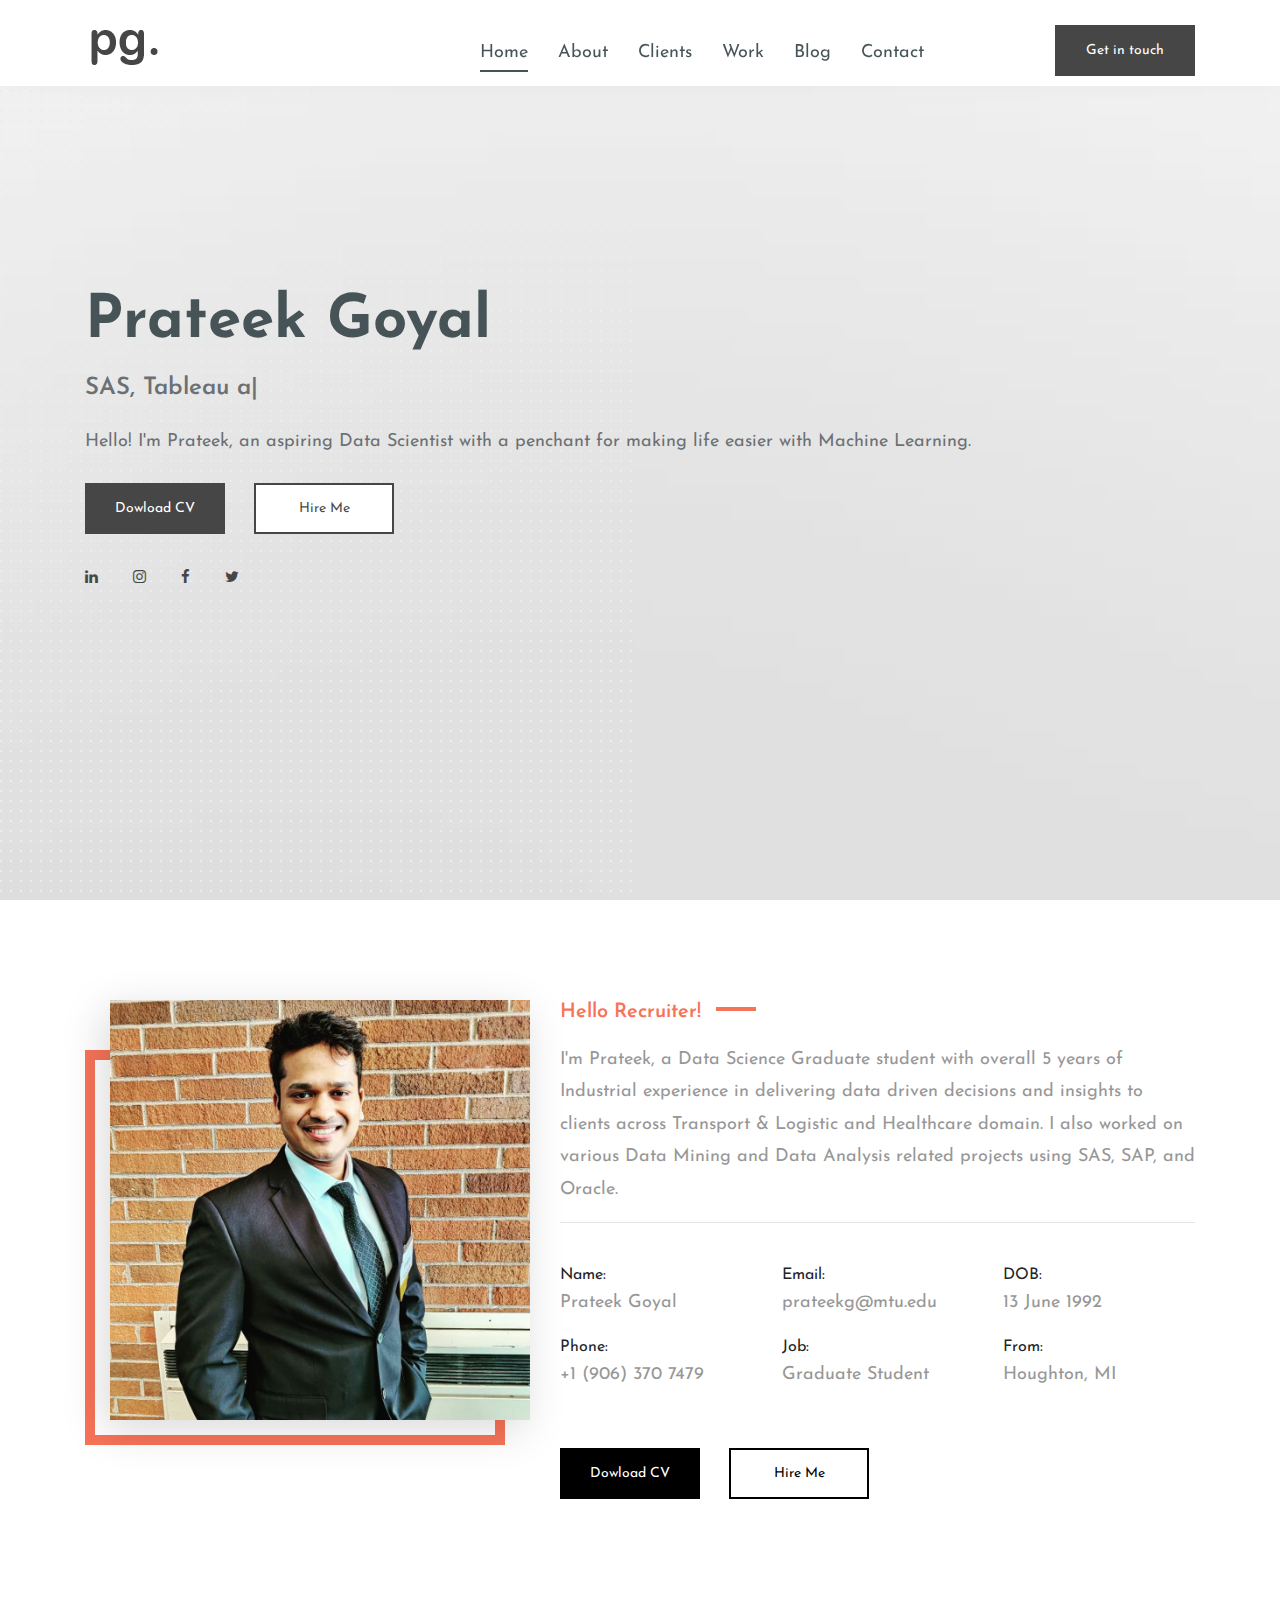
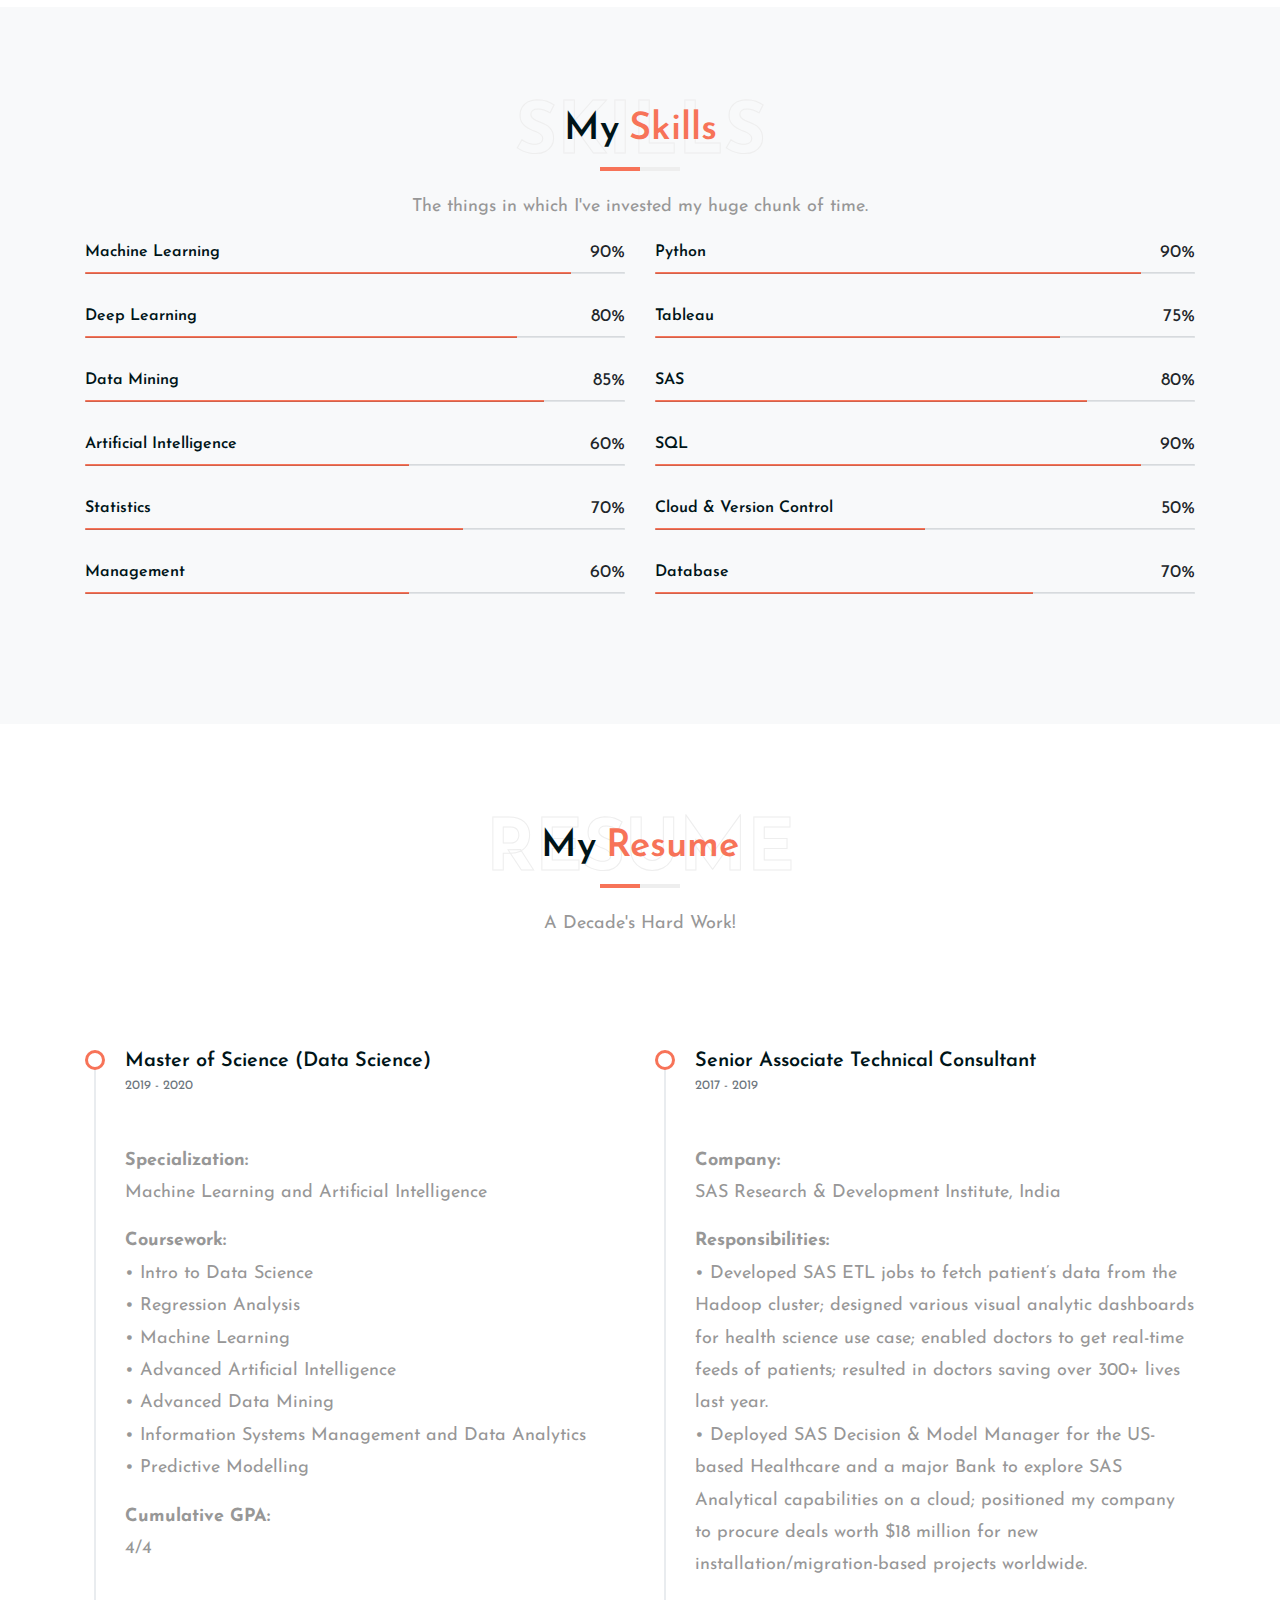
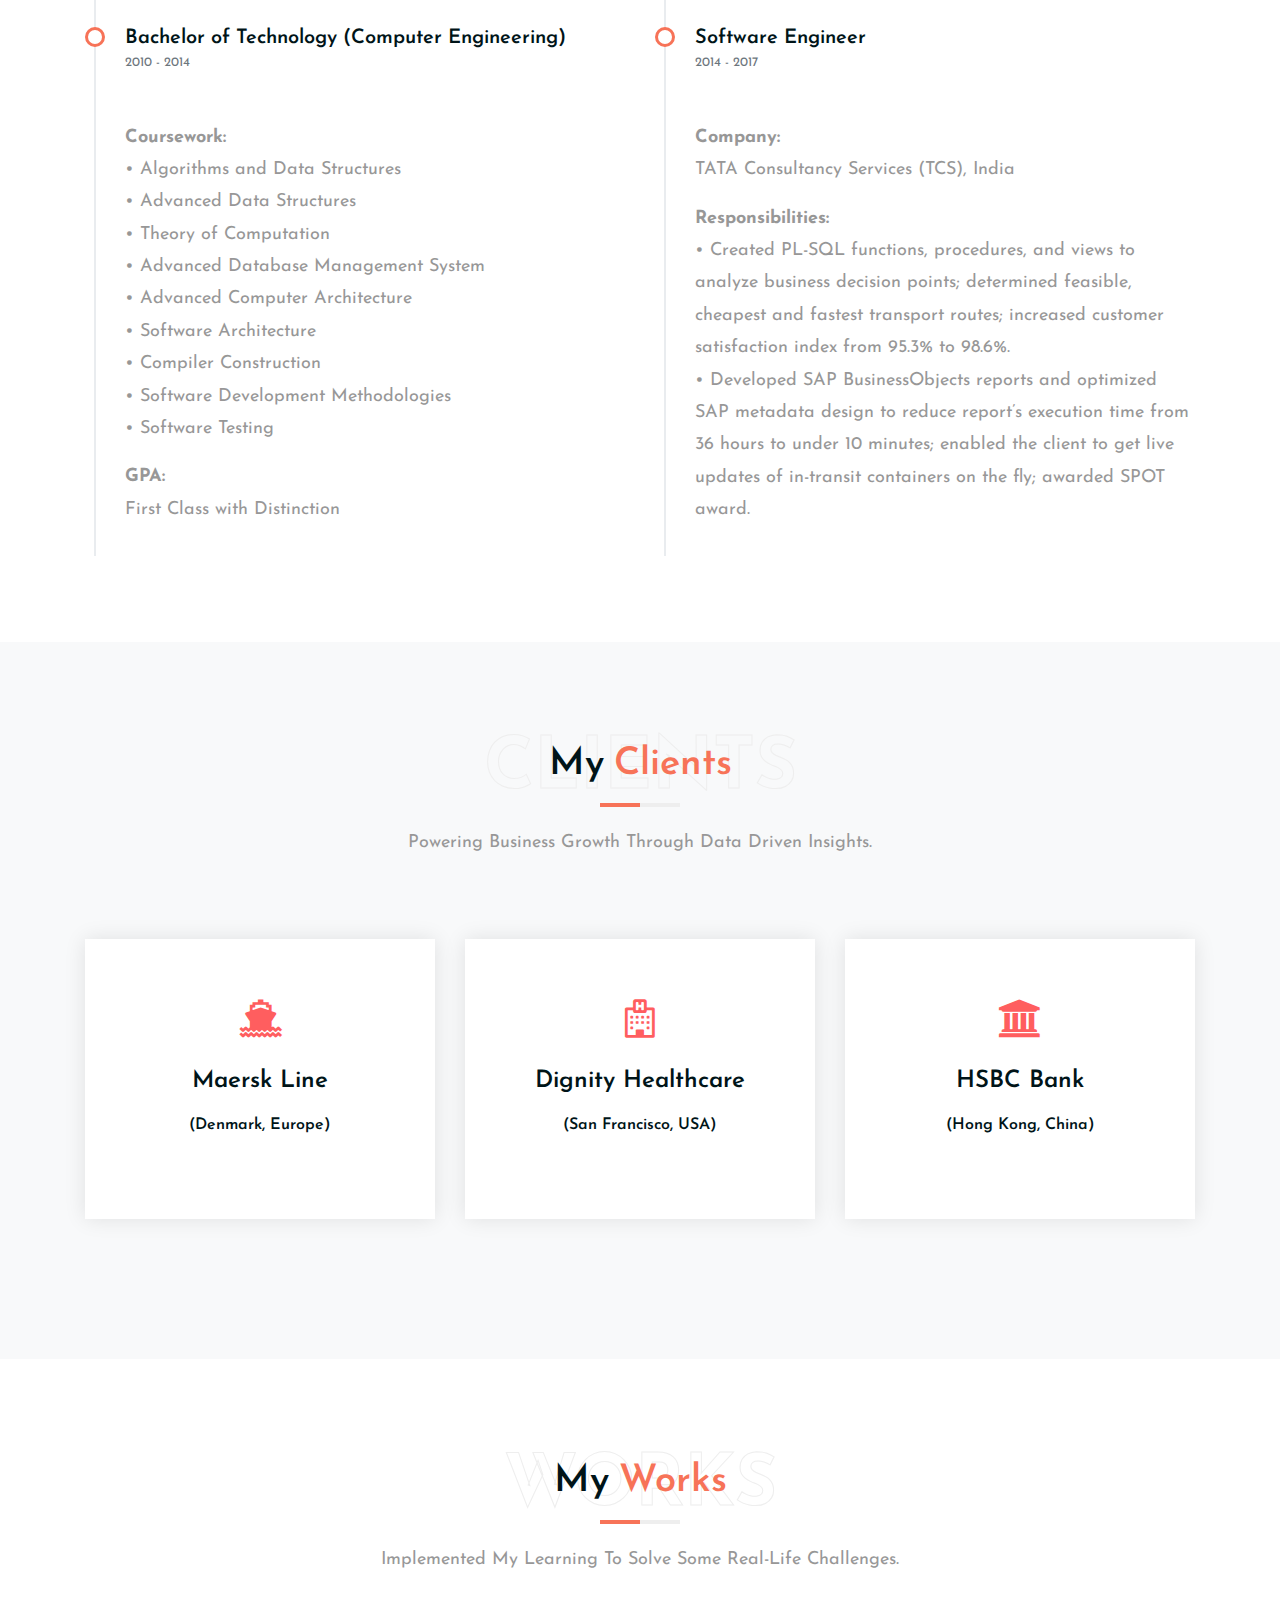
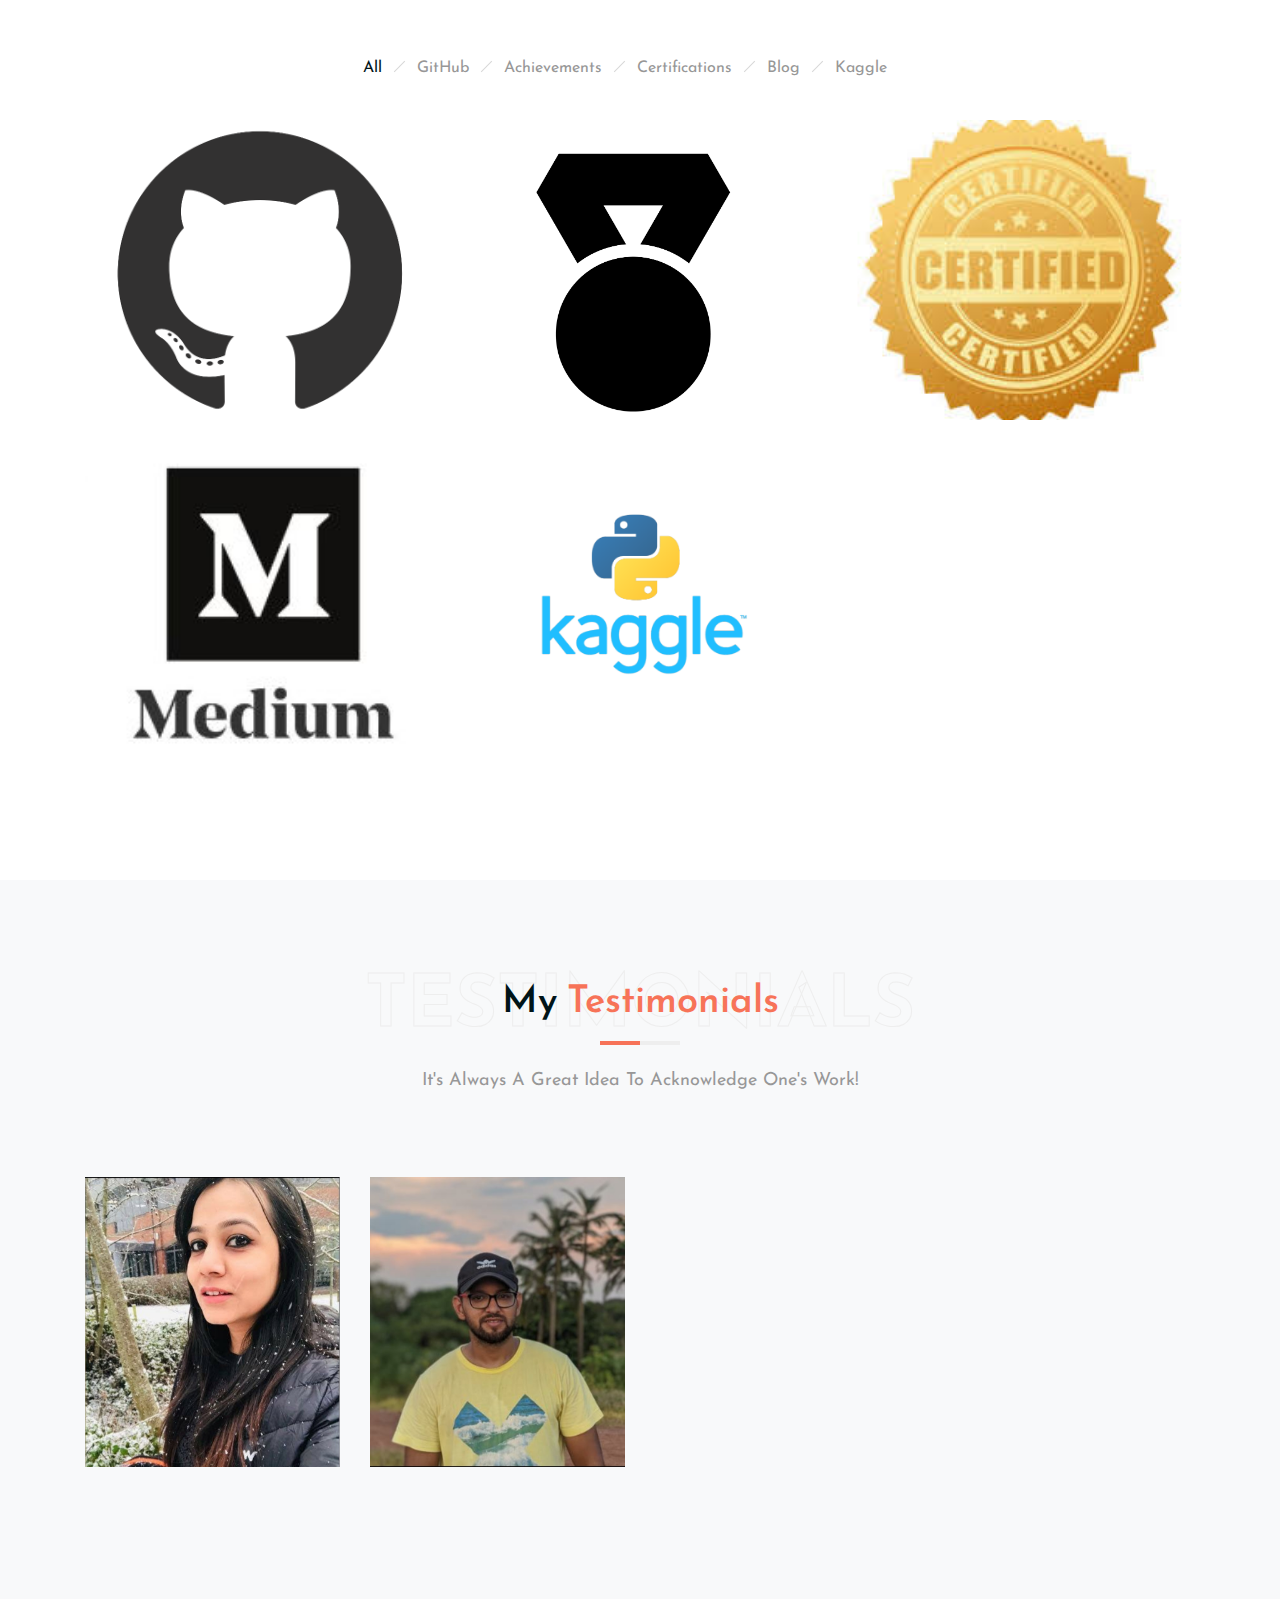
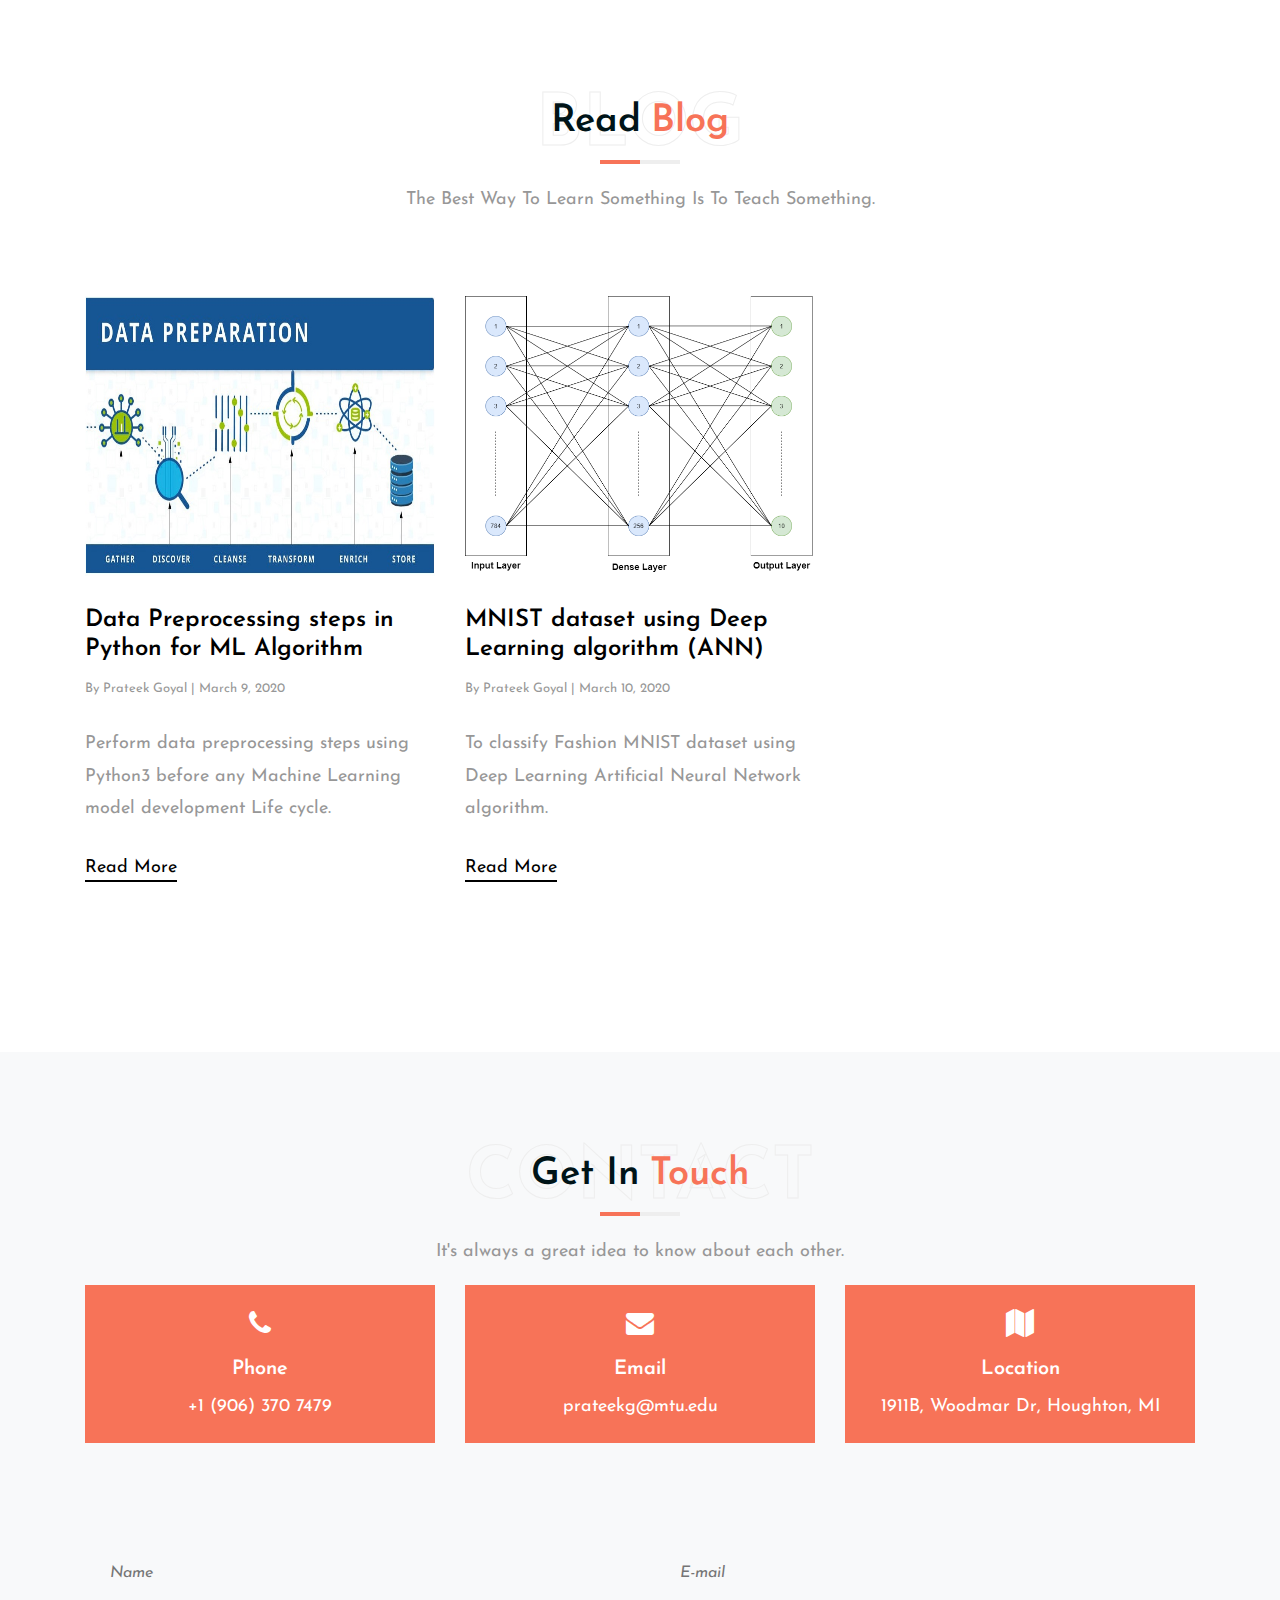
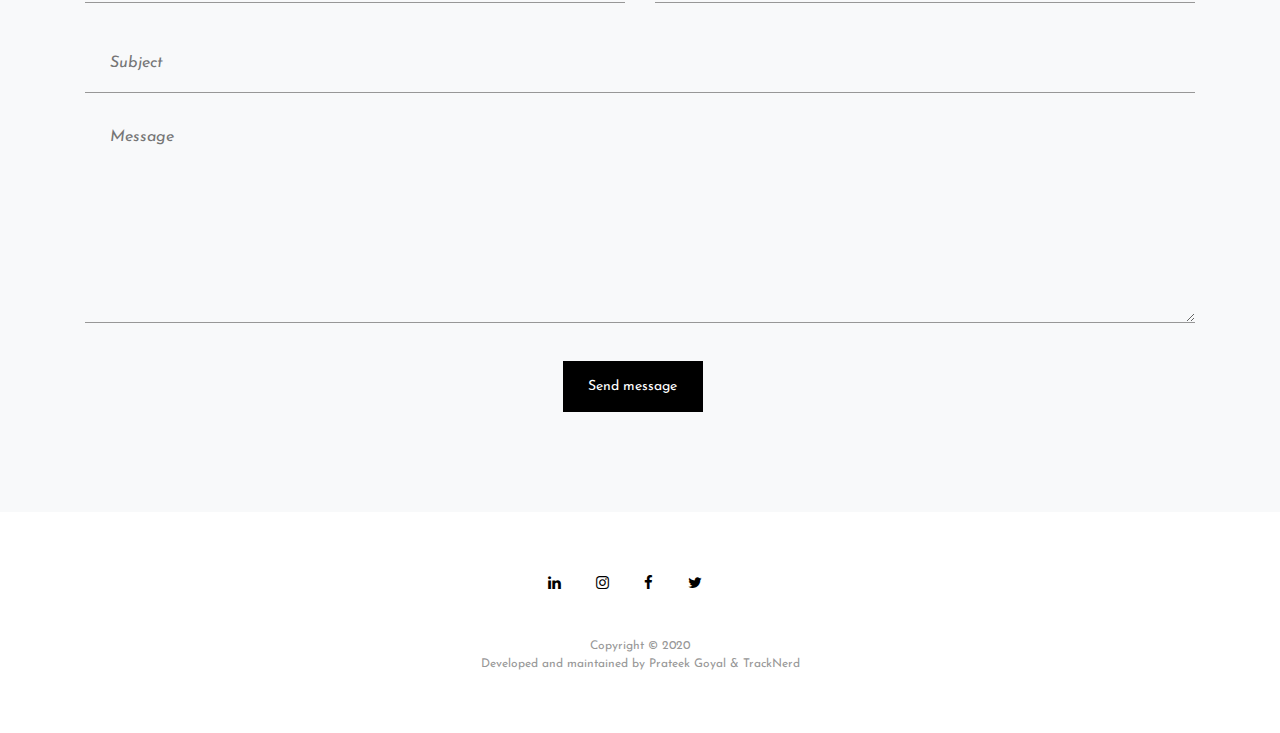
==== commit fc3d2d43: "nothing" ====
--- a/index.html
+++ b/index.html
@@ -3,7 +3,7 @@
    	<head>
     <!--Meta Tags-->
     <meta charset="utf-8">
-    <meta http-equiv="X-UA-Compatible" content="IE=edge">
+    <meta http-equiv="X-UA-Compatible" content="IE=edge ">
    	<meta name="viewport" content="width=device-width, initial-scale=1">
     <meta name="description" content="" />
     <meta name="keywords" content="" />
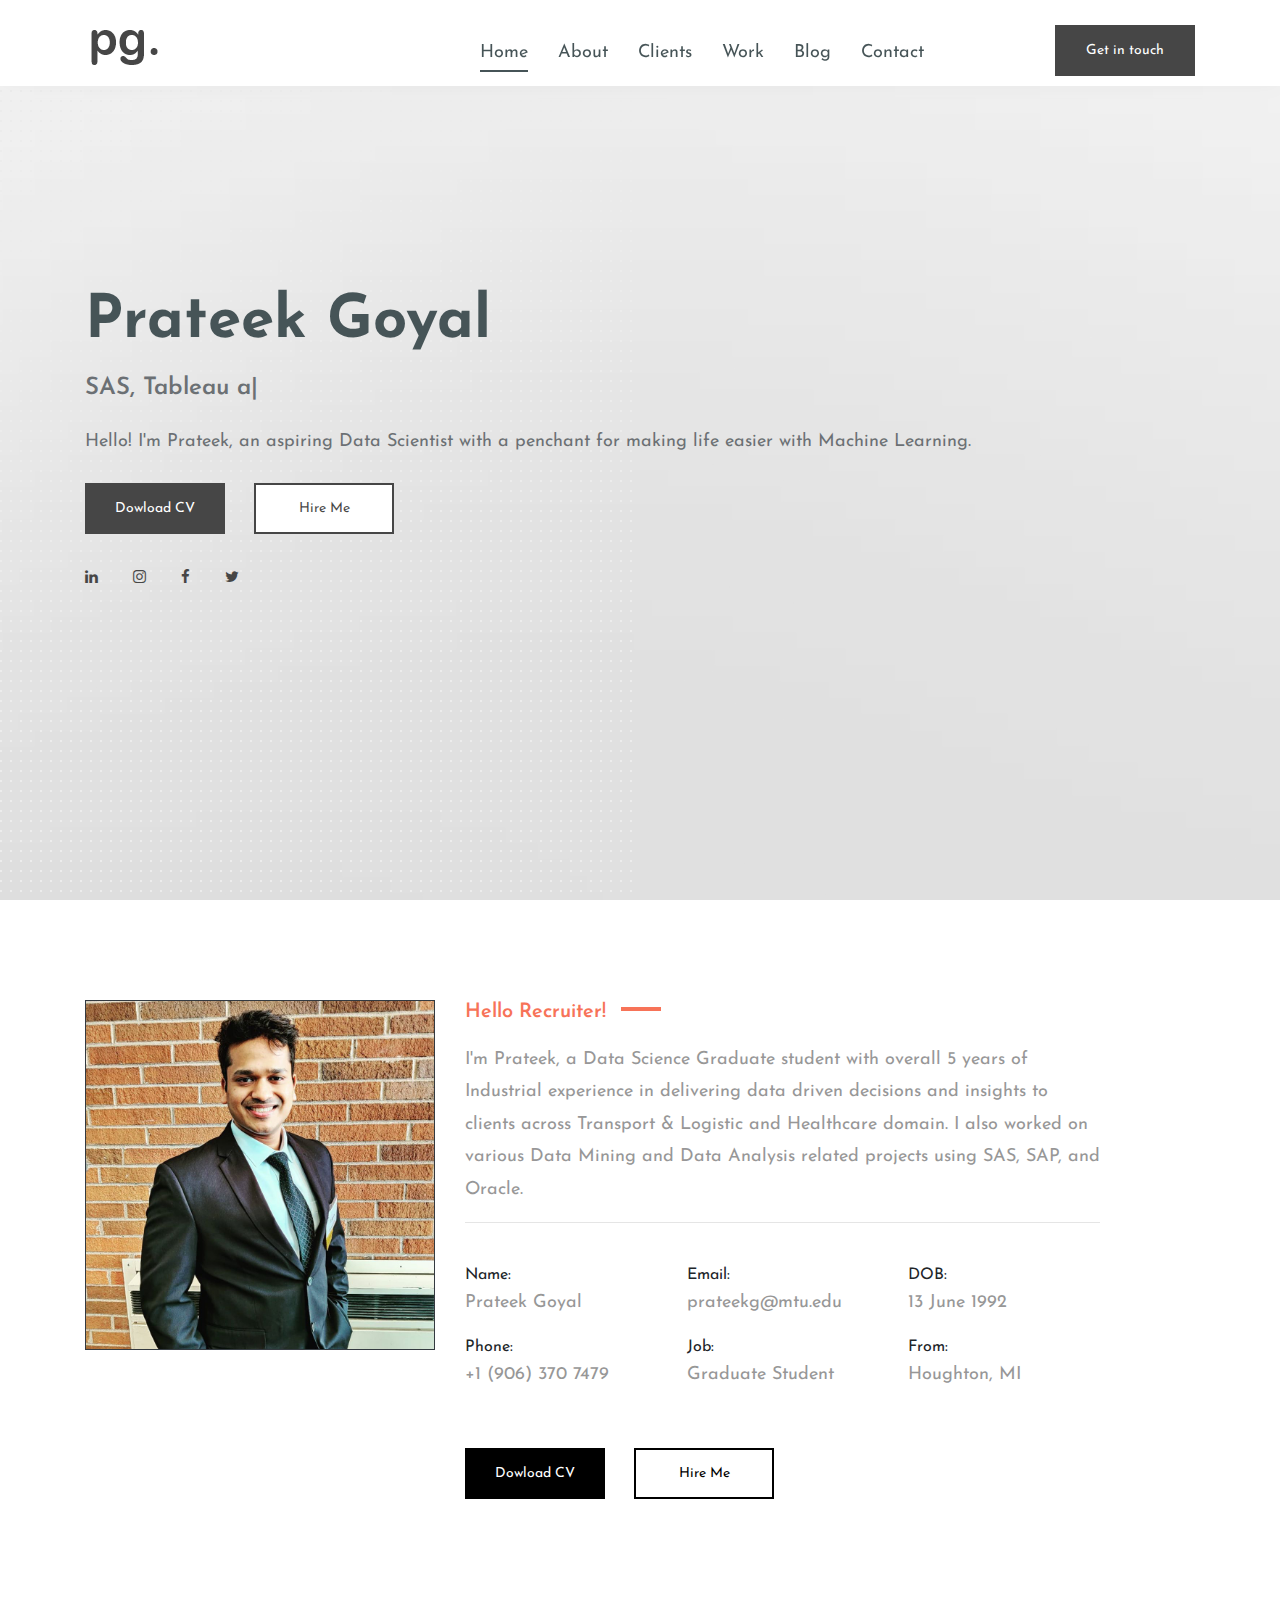
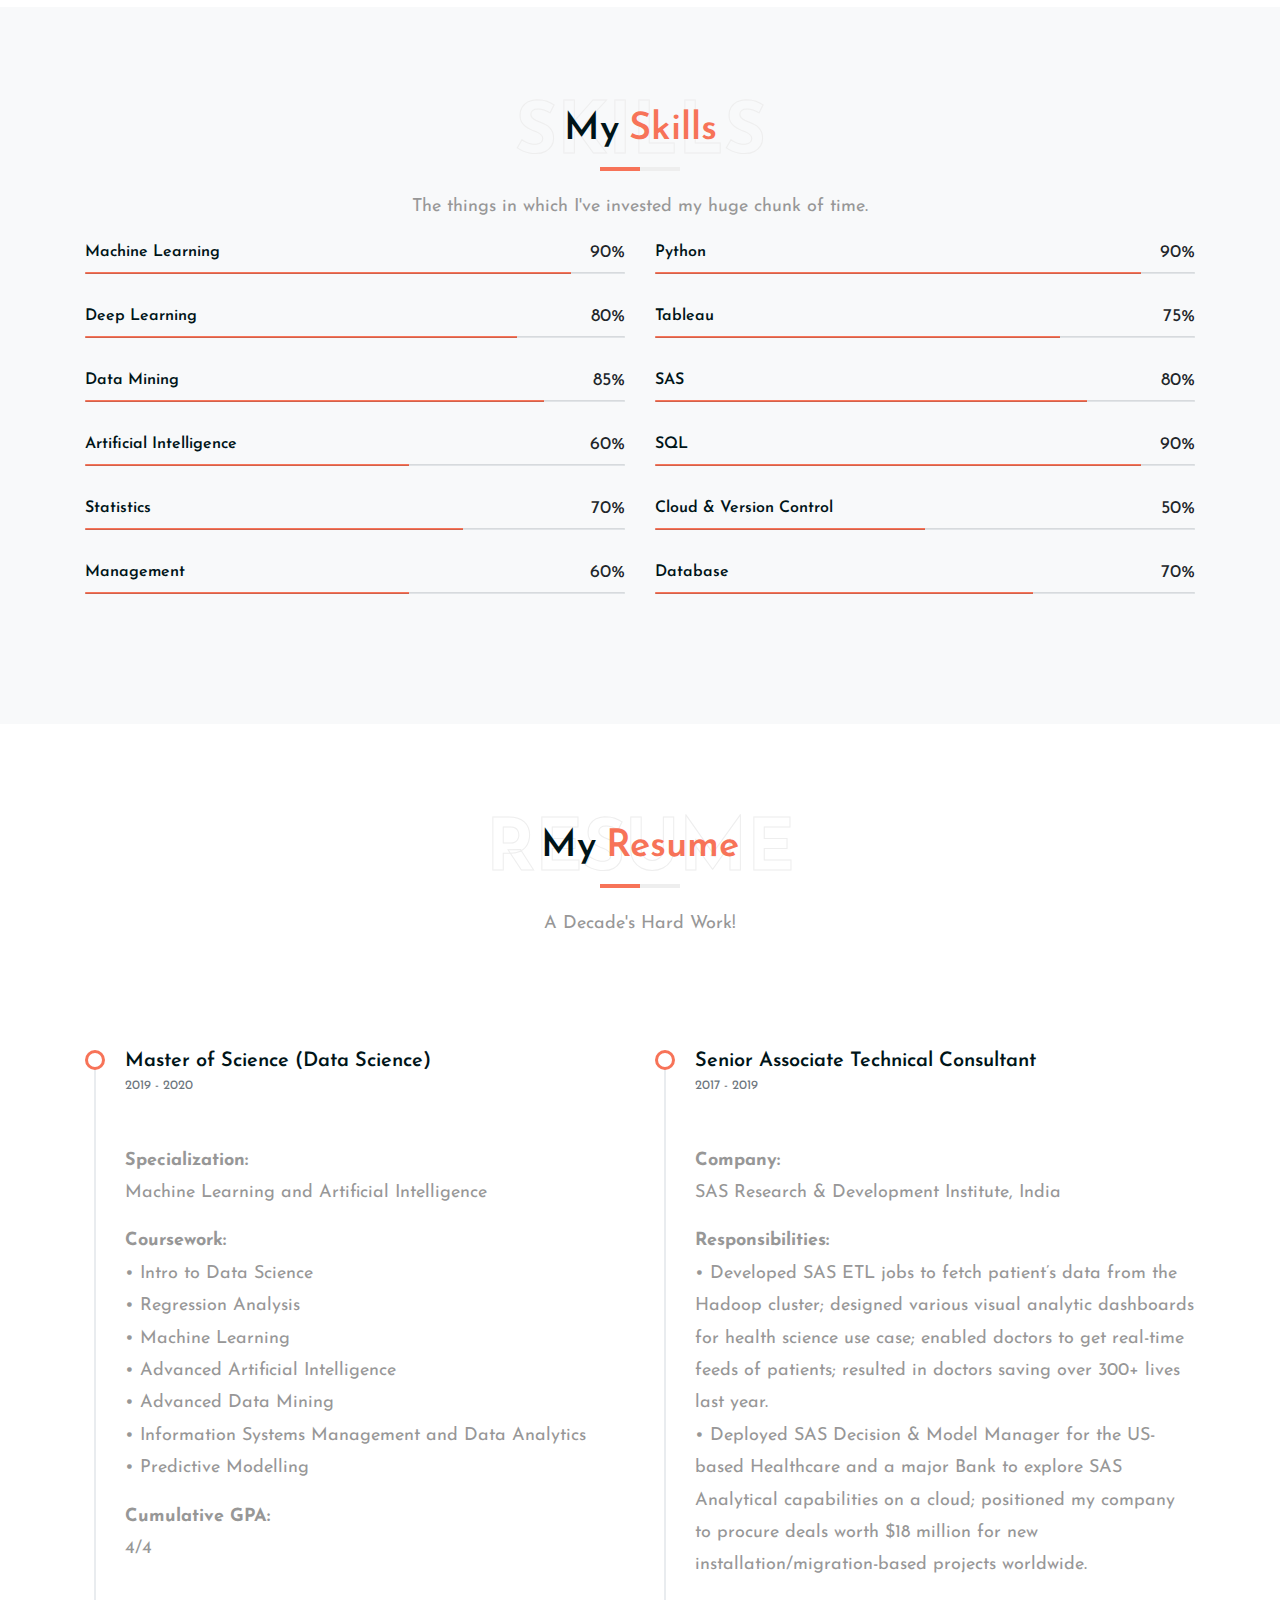
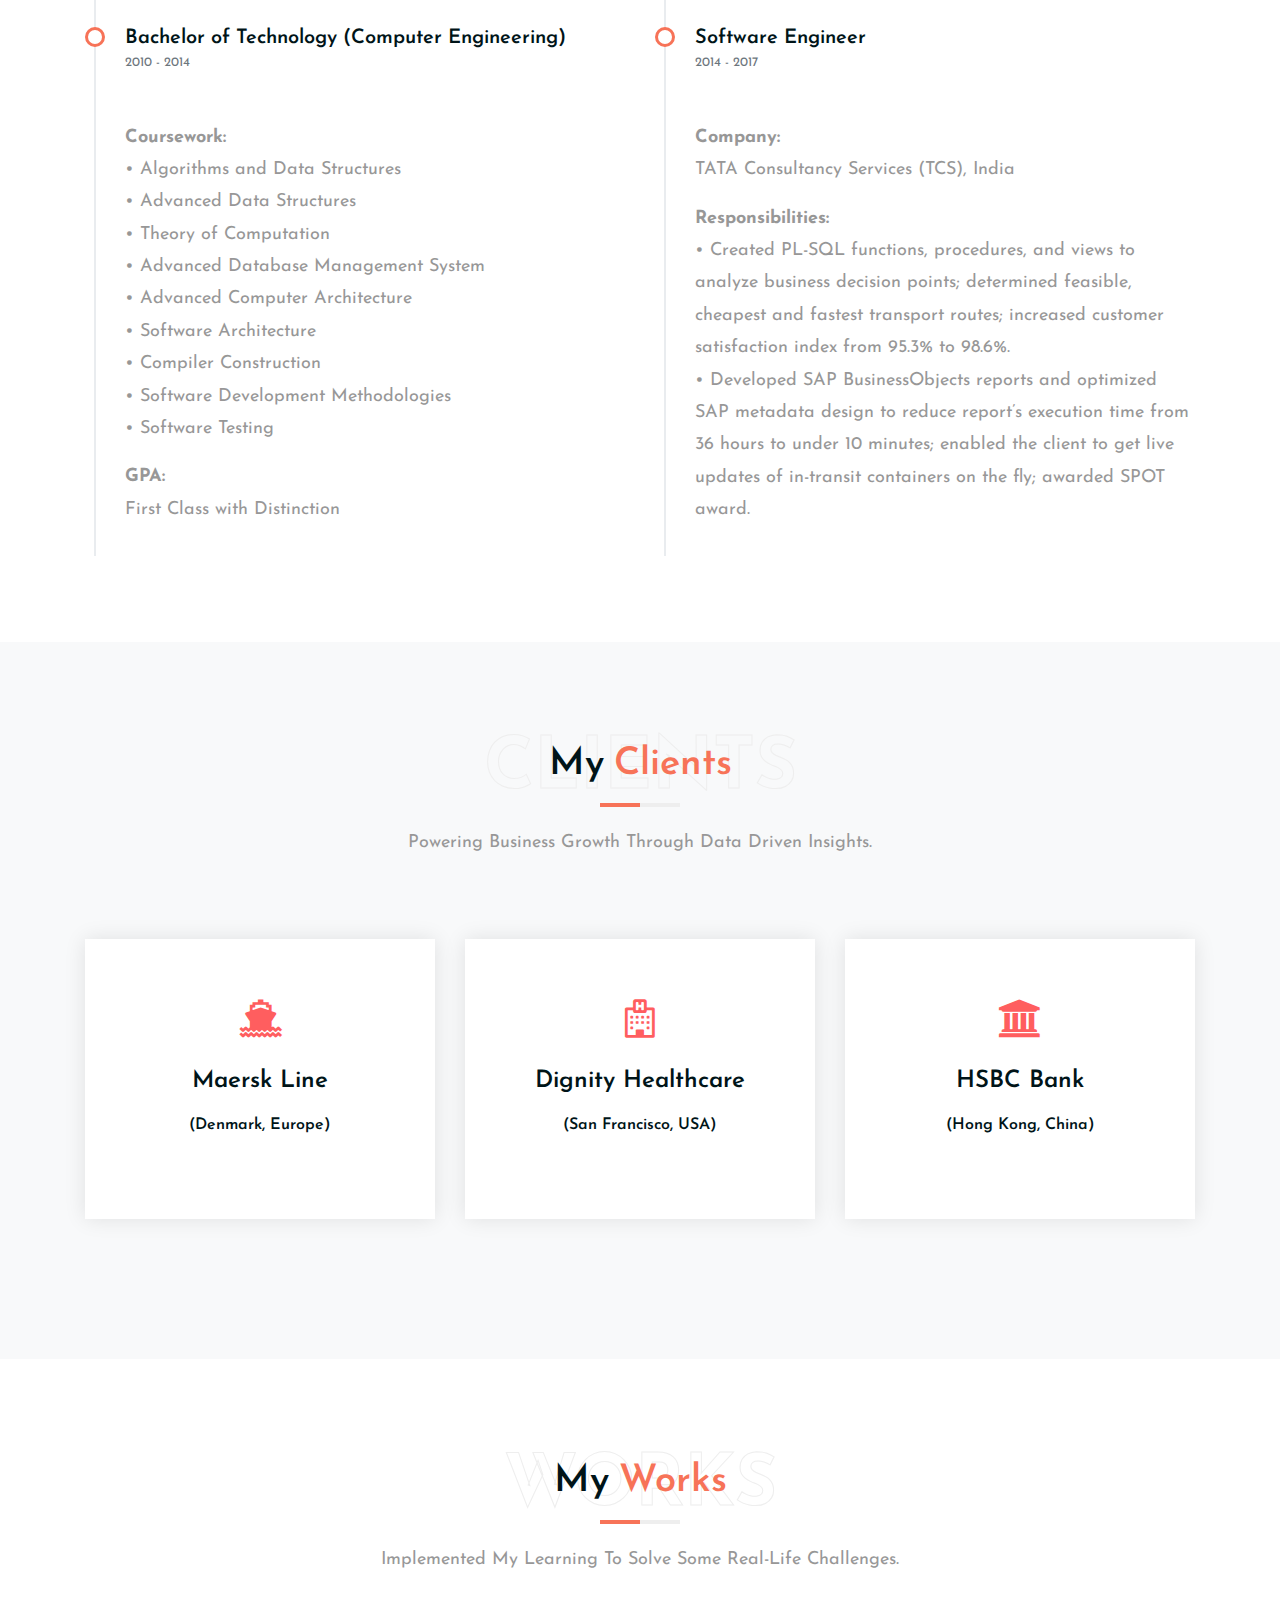
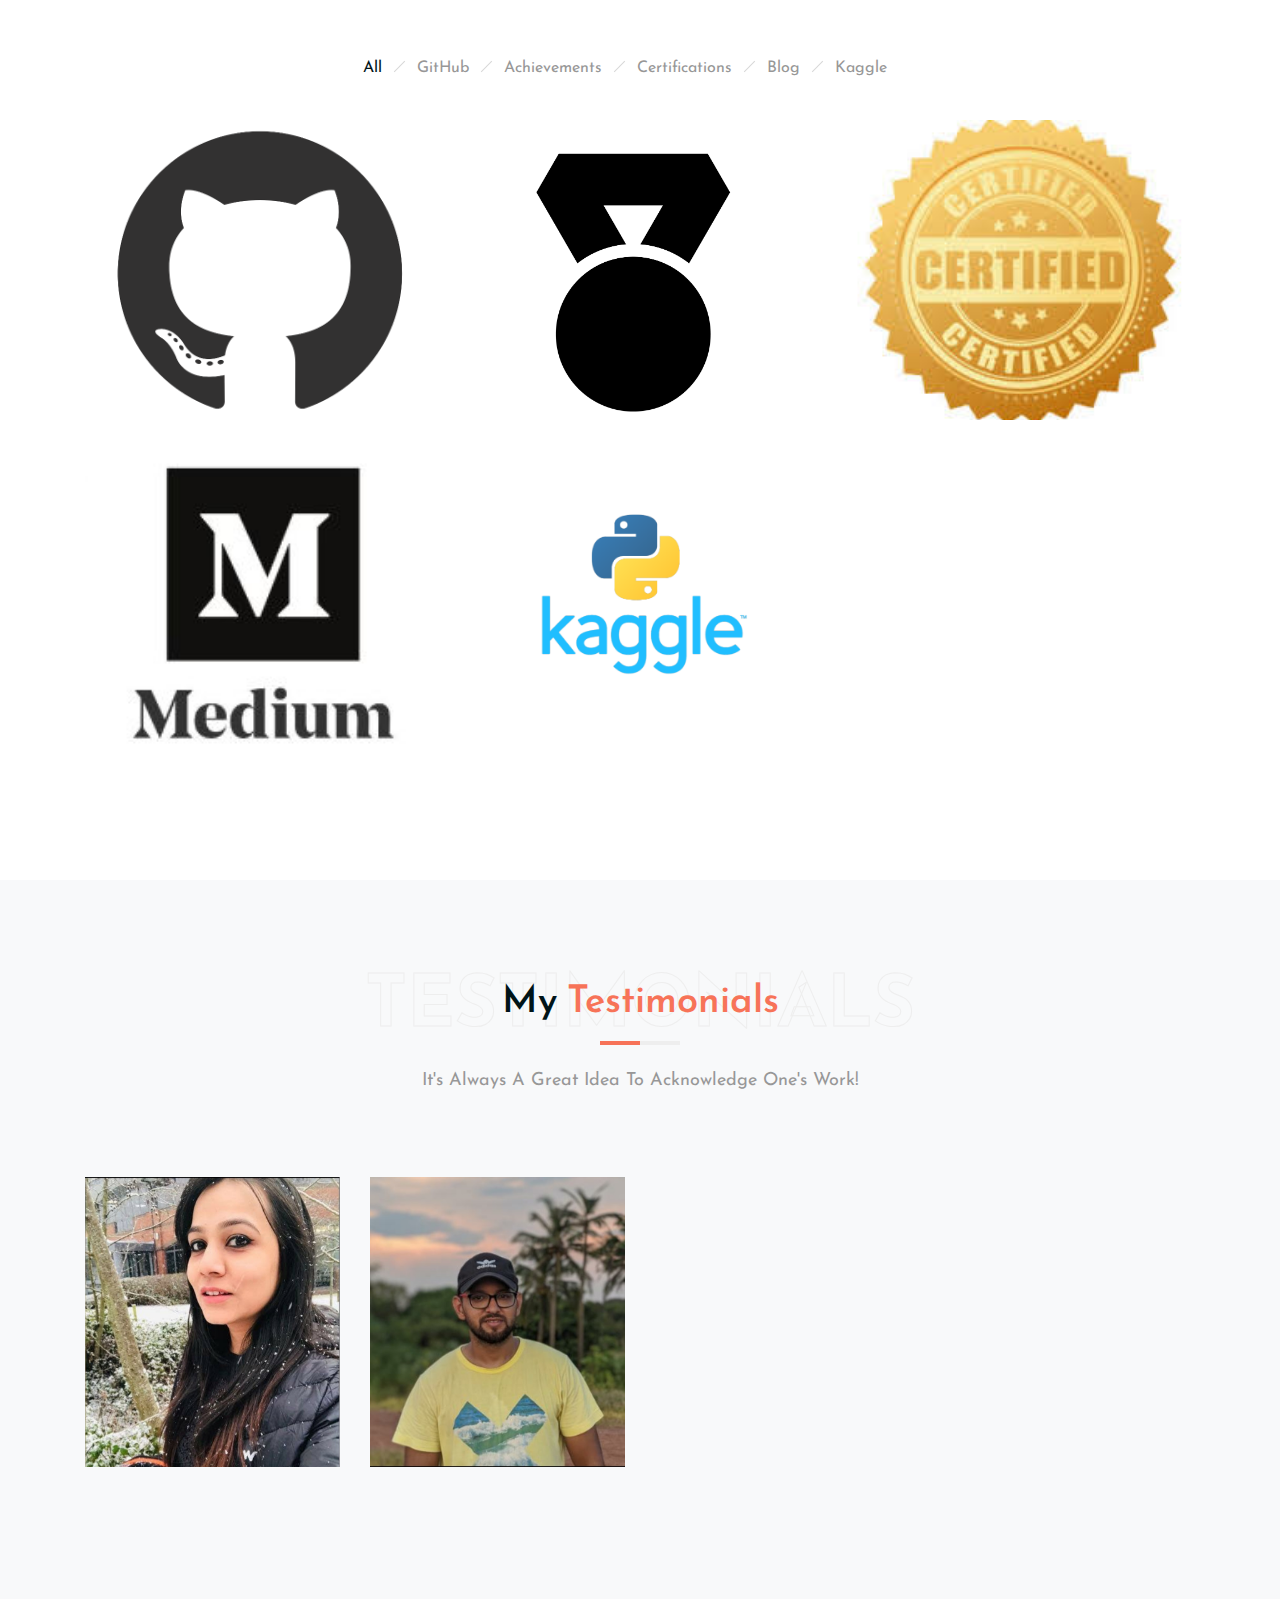
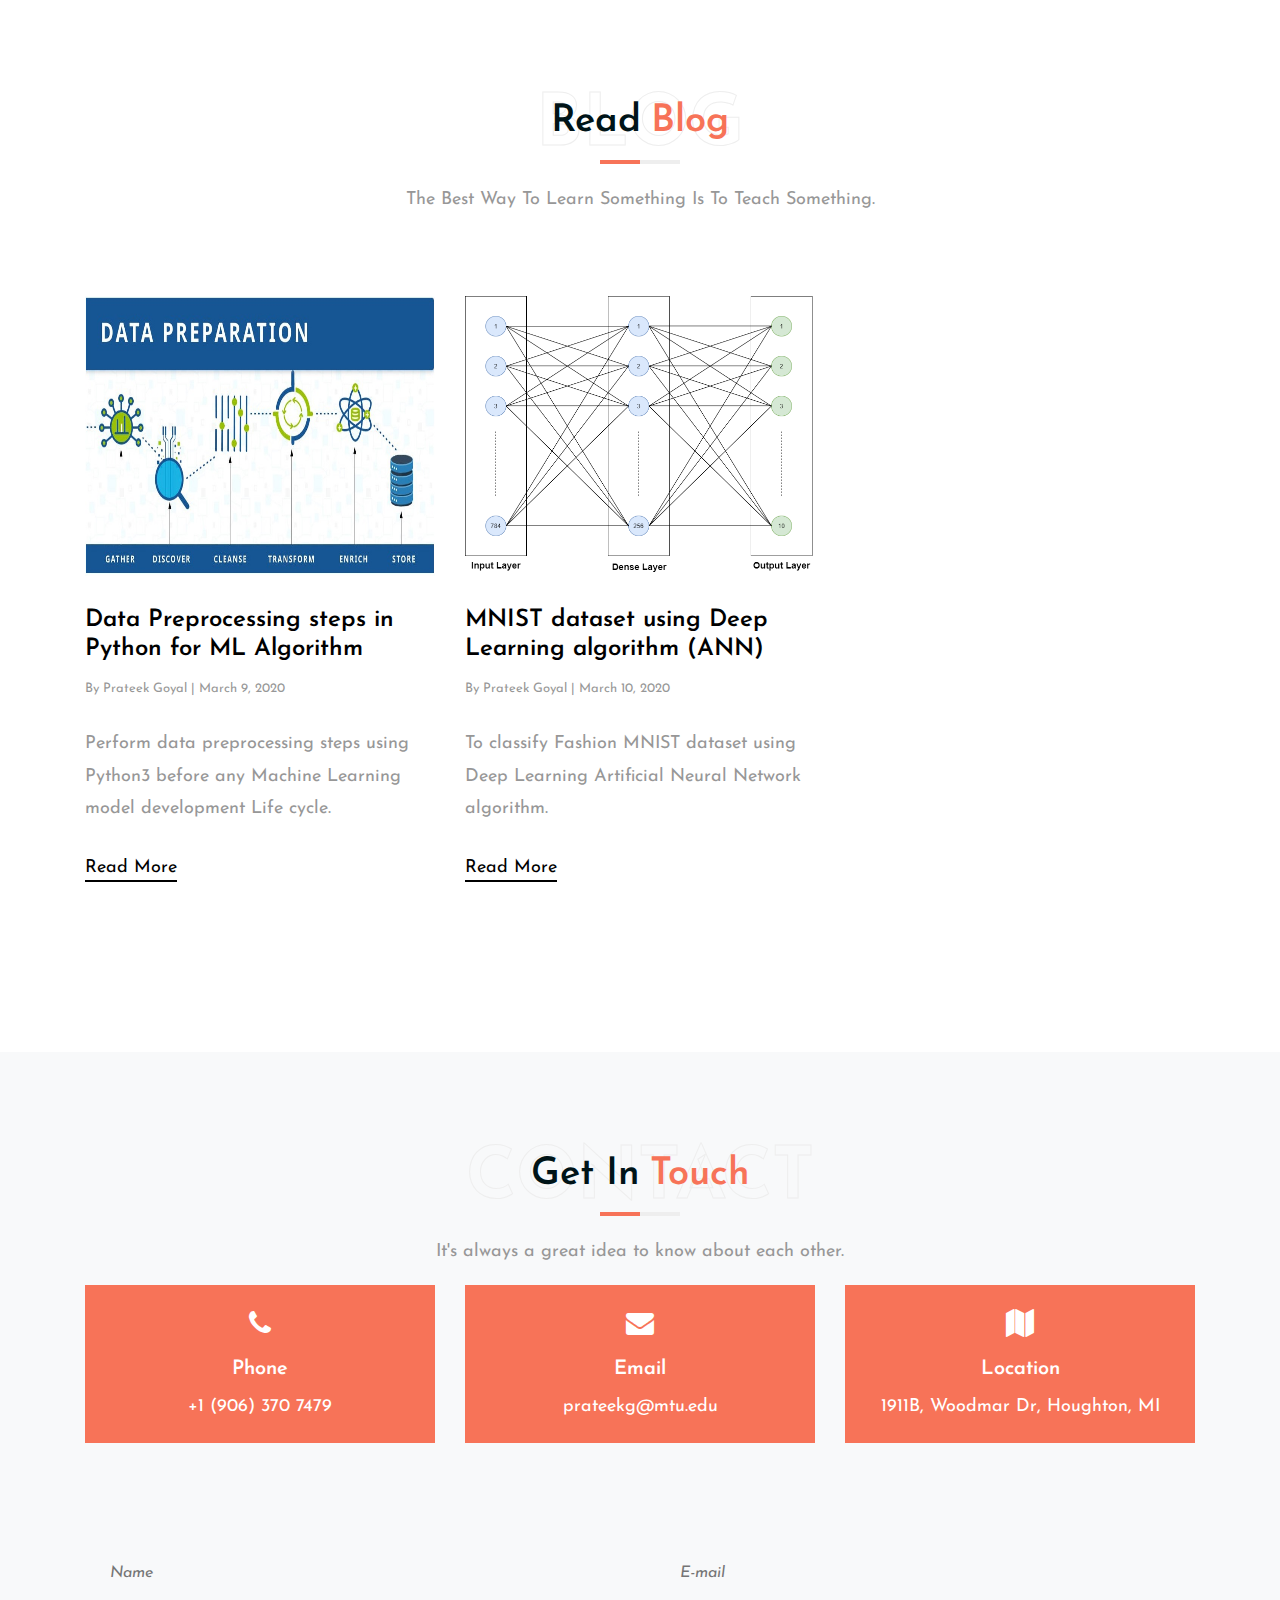
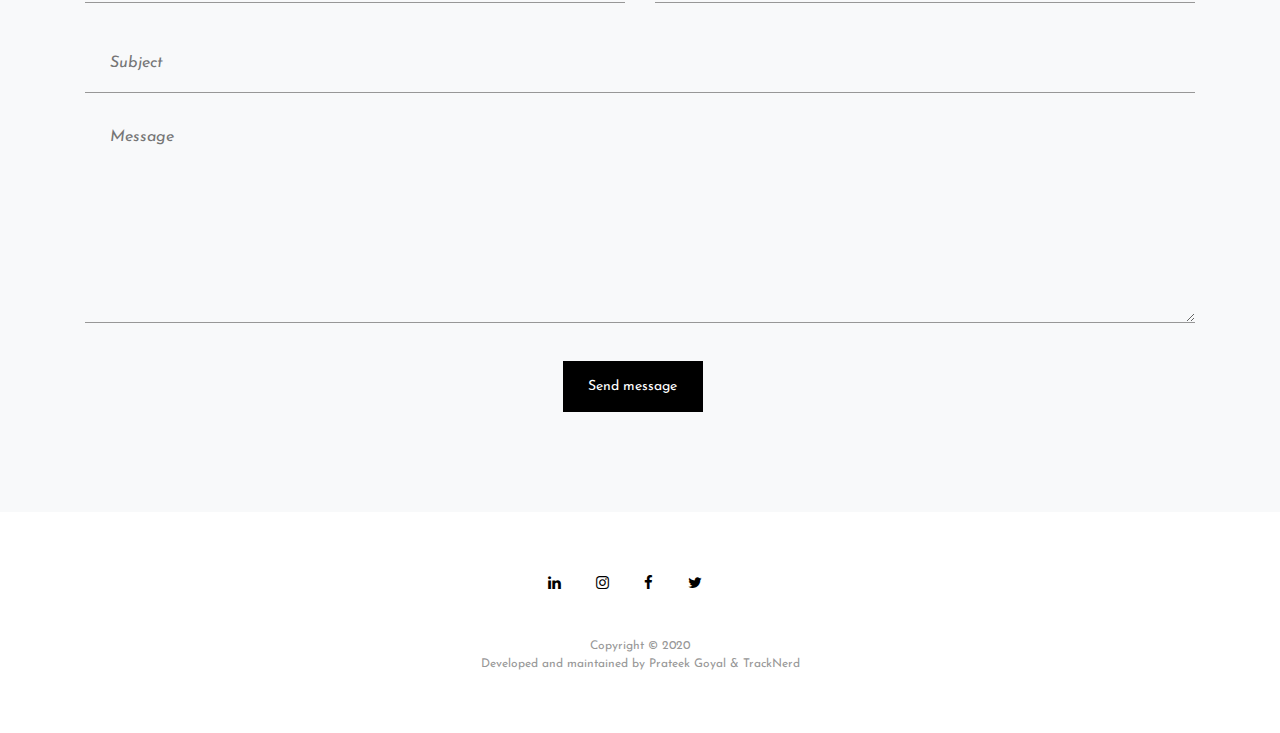
==== commit 47051471: "Remove Border" ====
--- a/index.html
+++ b/index.html
@@ -107,9 +107,9 @@
 	<section class="page-section" id="about">
 		<div class="container">
 			<div class="row">
-				<div class="col-lg-5">
-					<figure class="pic-frame">
-						<img src="img/pg.jpg" alt="">
+				<div class="col-lg-4" >
+					<figure class="border border-dark">
+						<img src="img/pg.jpg" alt="Prateek Goyal">
 					</figure>
 				</div>
 				<div class="col-lg-7">
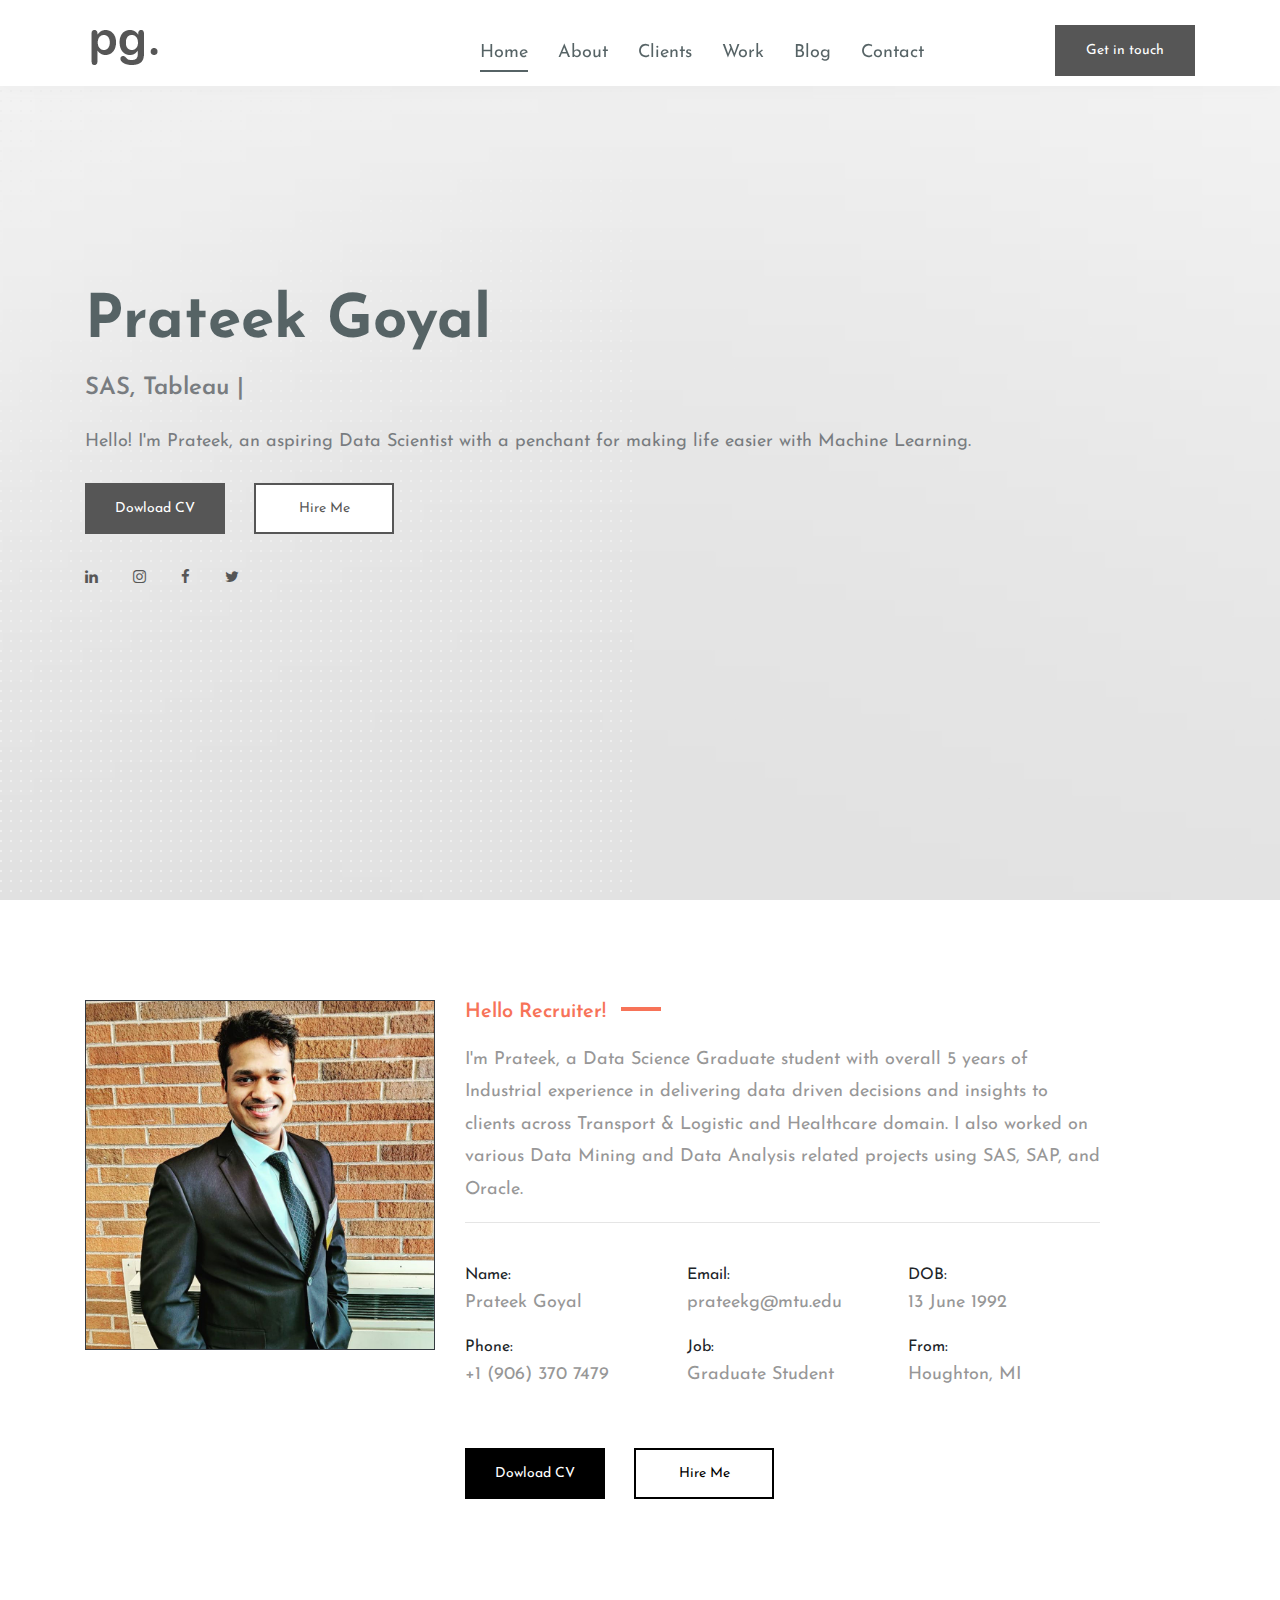
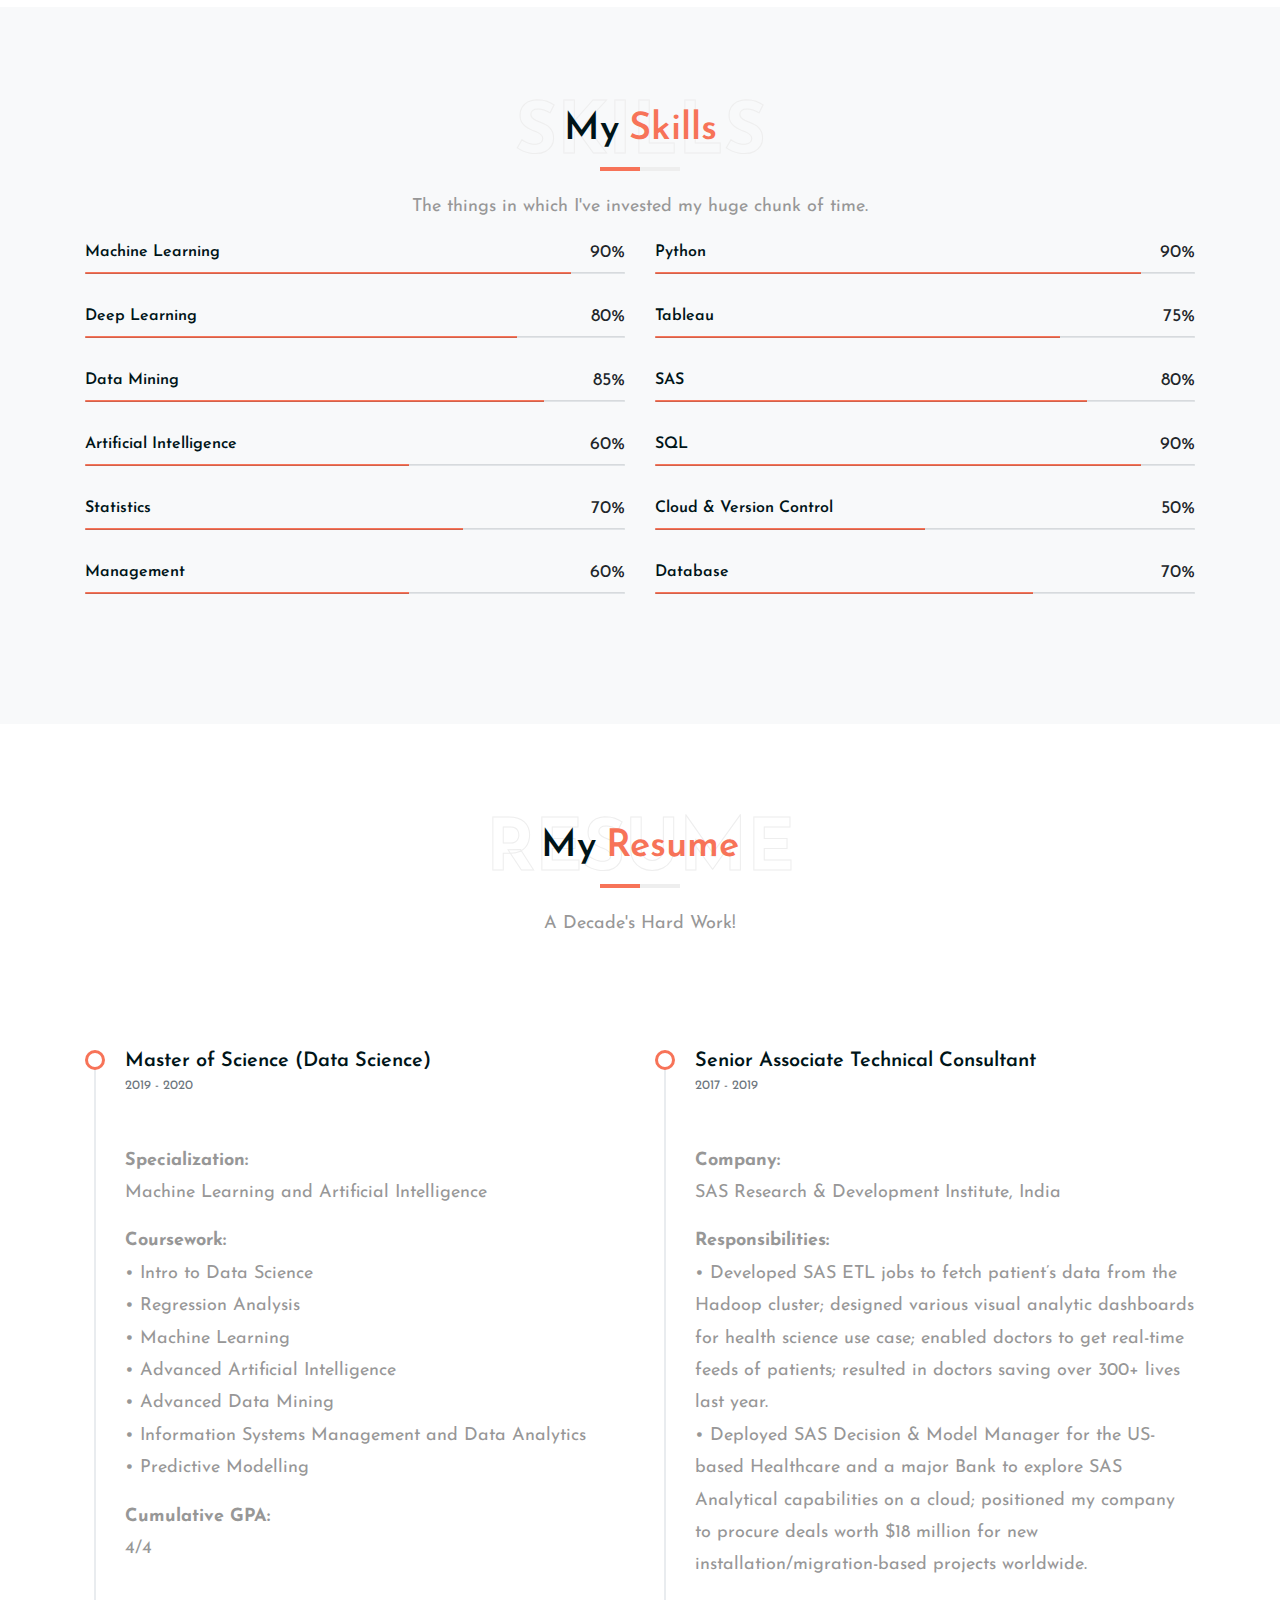
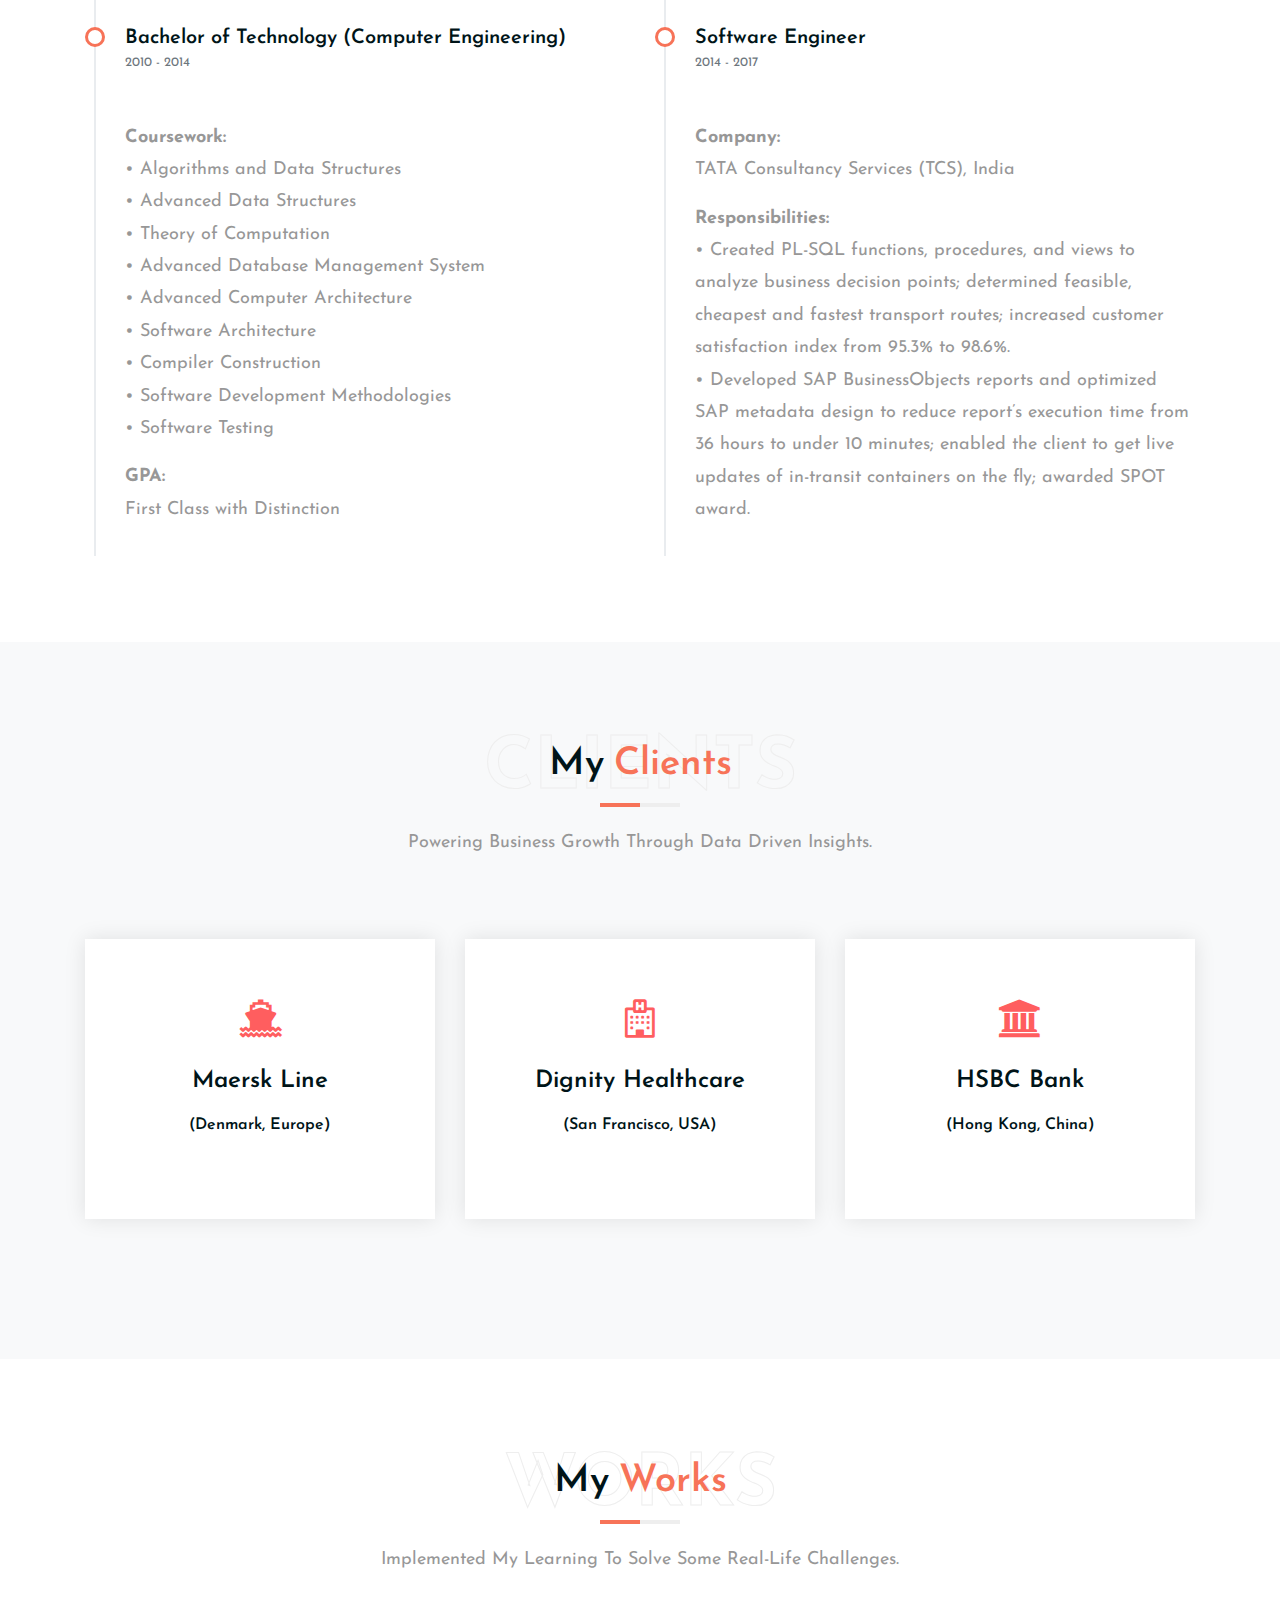
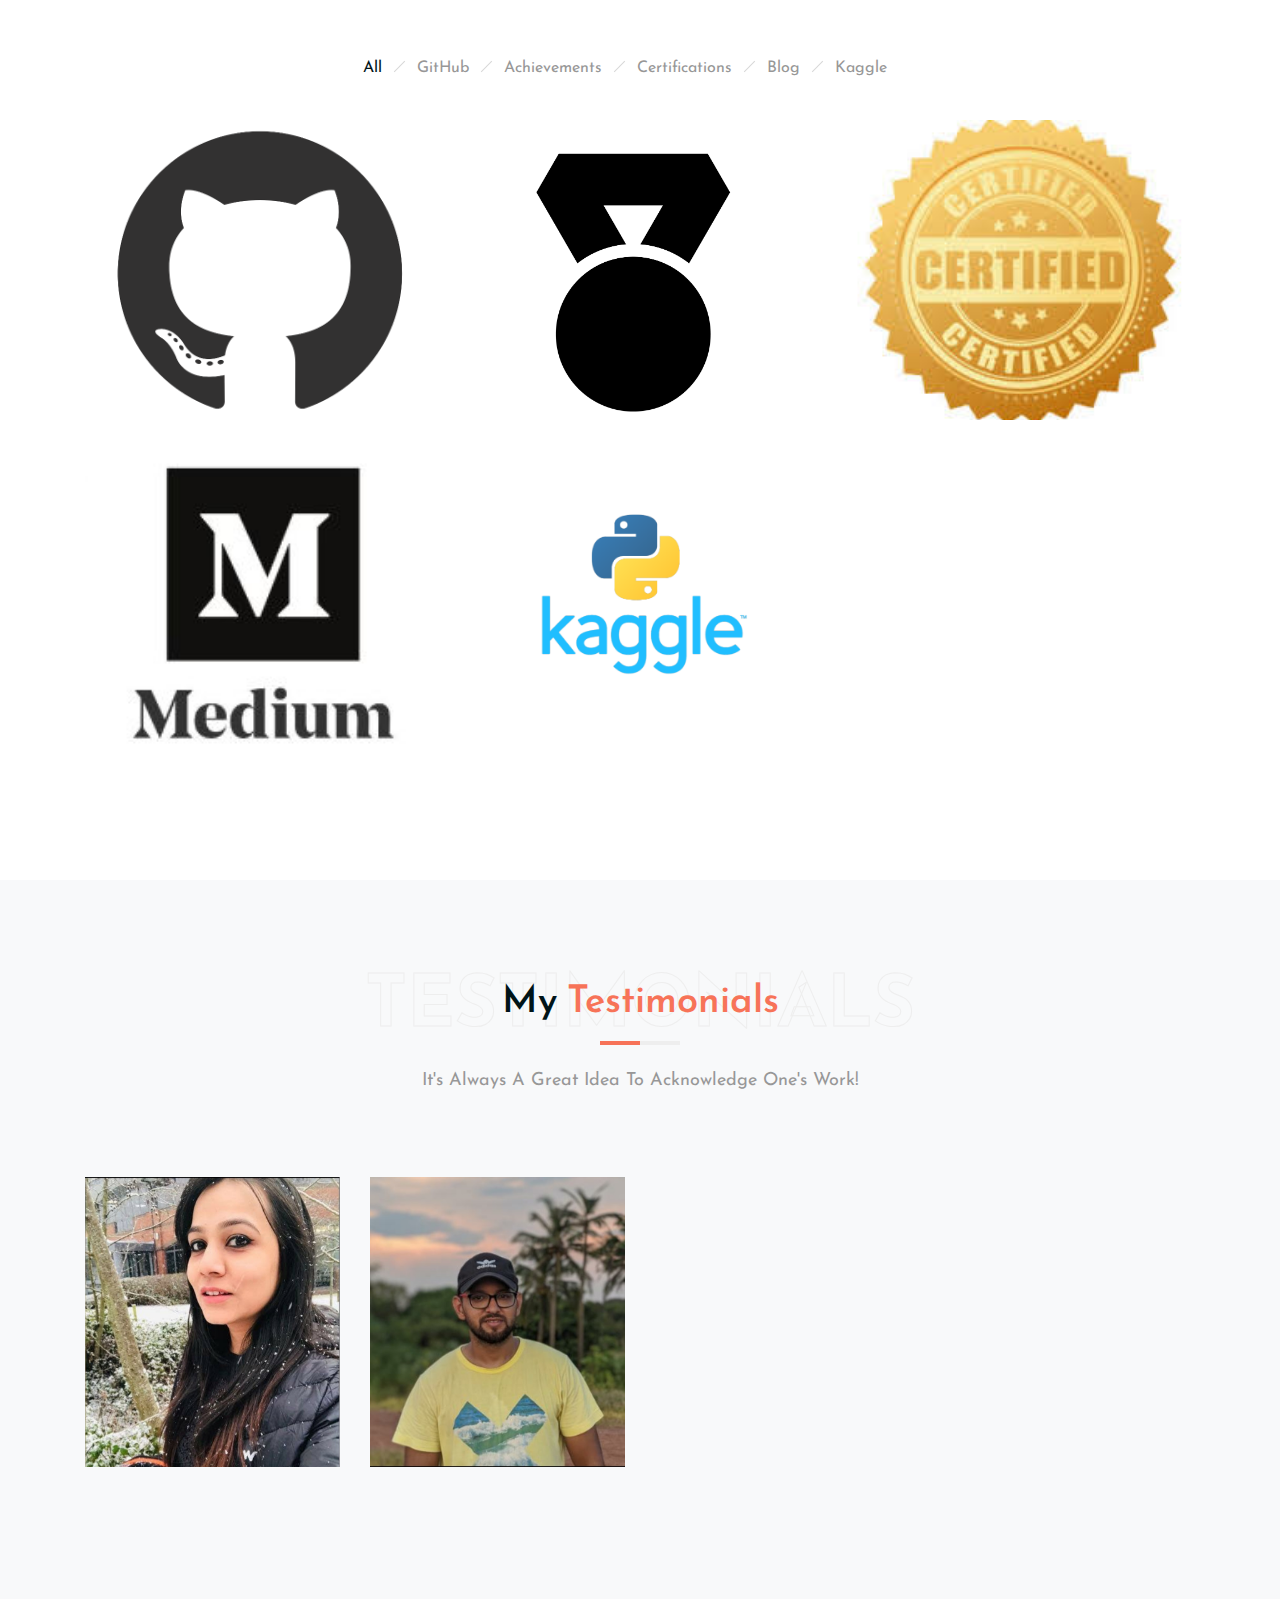
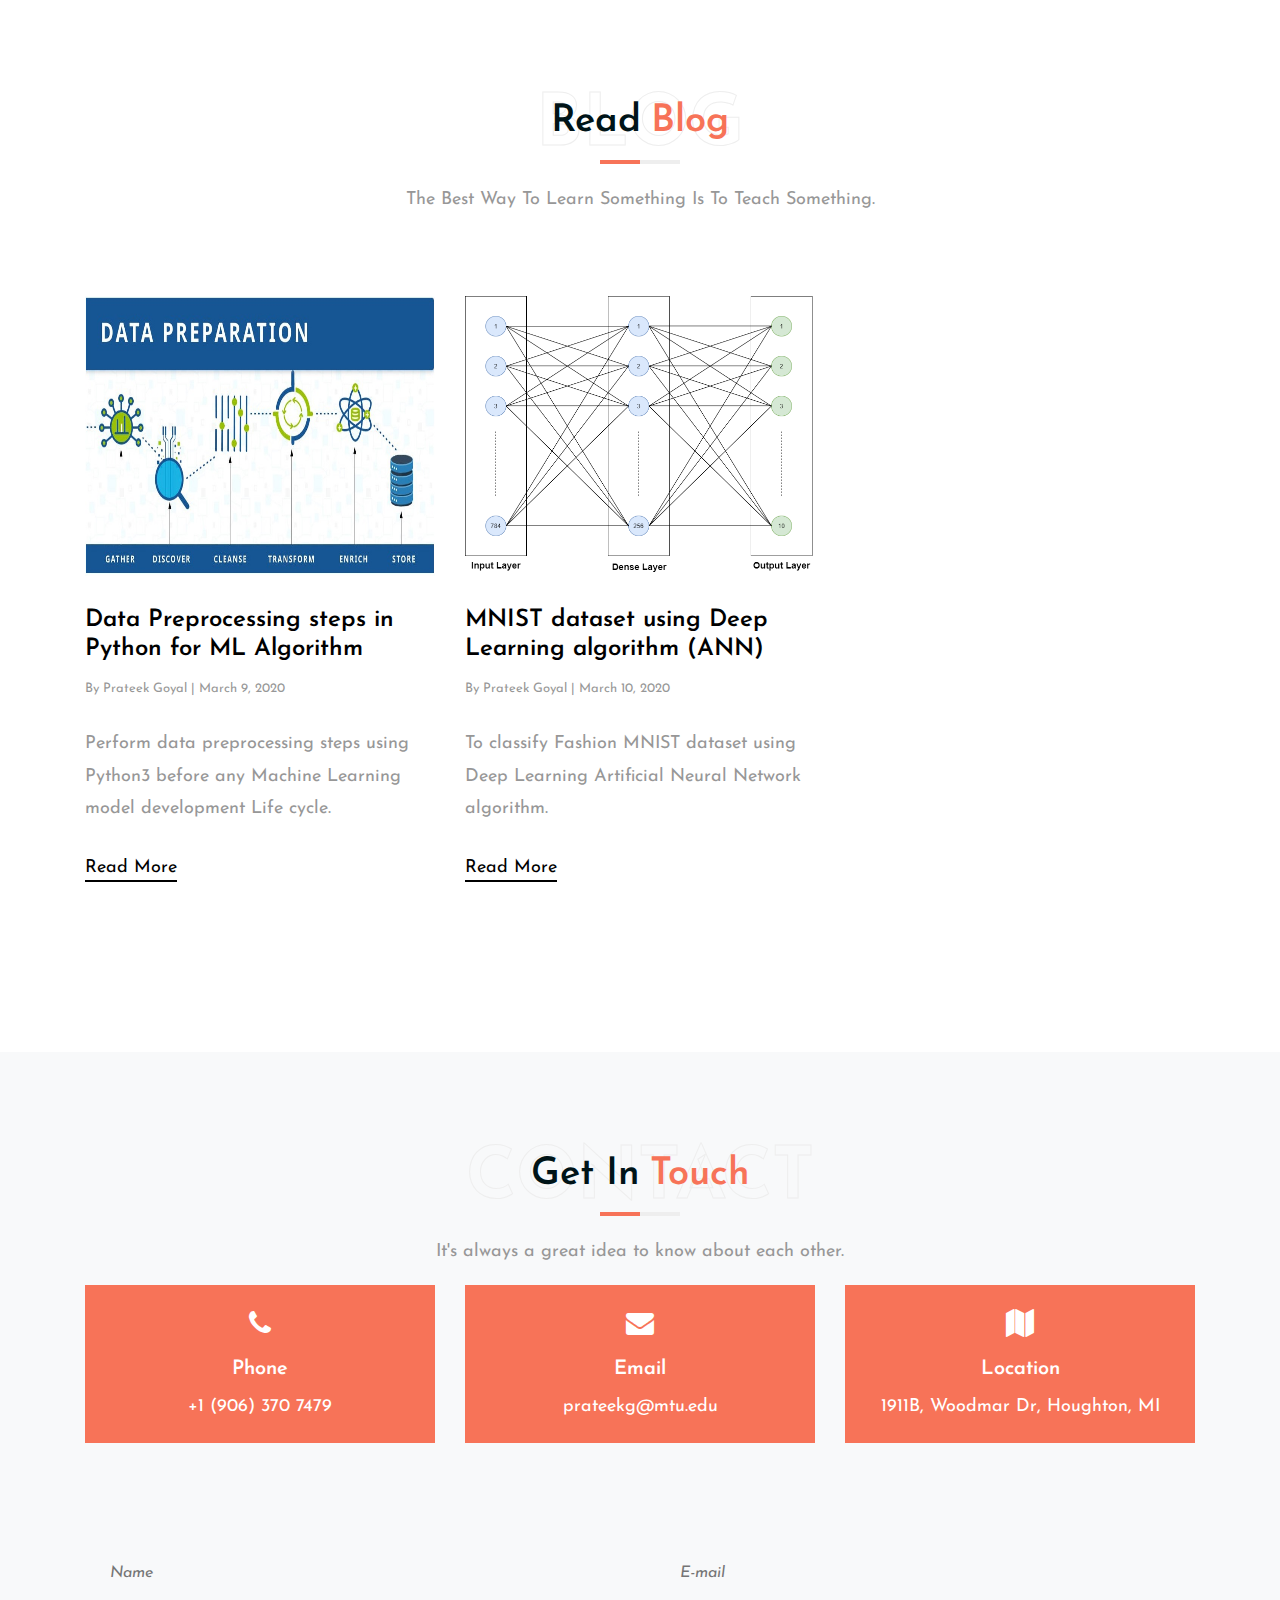
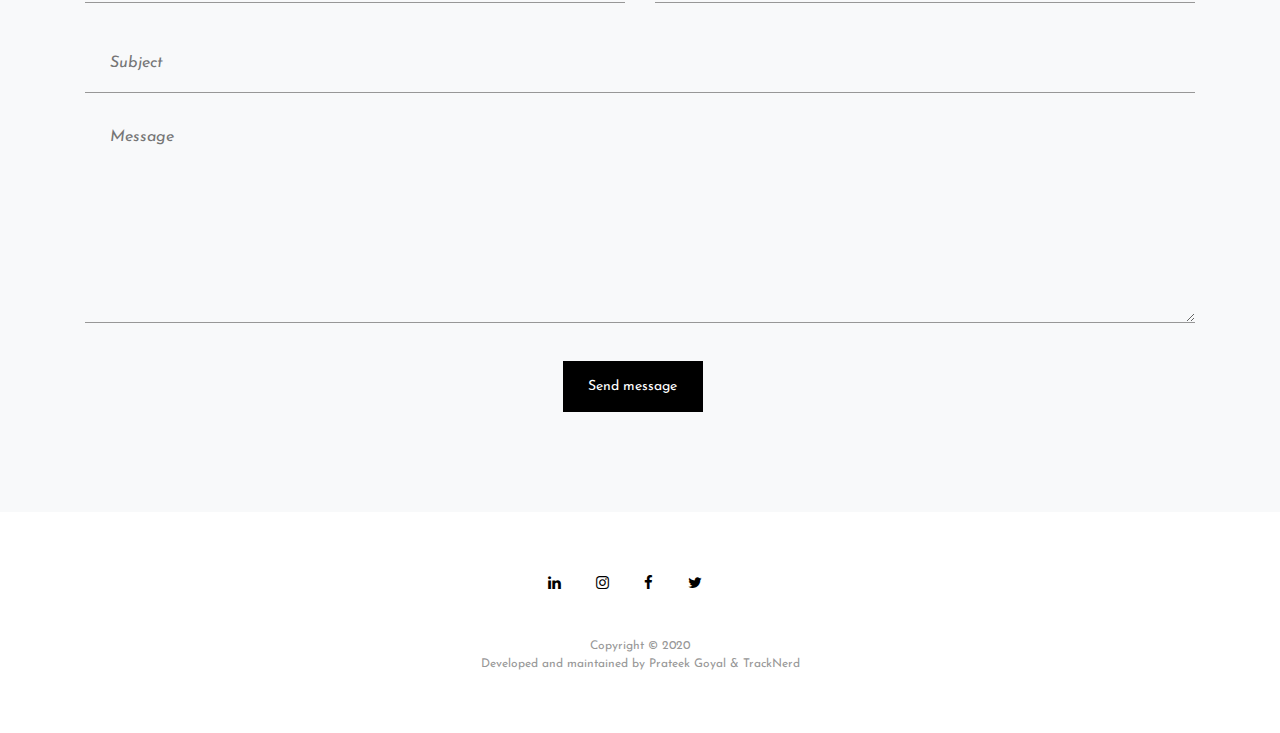
==== commit 9b83679e: "na" ====
--- a/index.html
+++ b/index.html
@@ -7,7 +7,7 @@
    	<meta name="viewport" content="width=device-width, initial-scale=1">
     <meta name="description" content="" />
     <meta name="keywords" content="" />
-    <meta name="author" content="" />
+    <meta name="author" content=""/>
     <!--Favicons-->
    	<link rel="shortcut icon" href="img/favicon.png" target="_blank">
     <!--Page Title-->
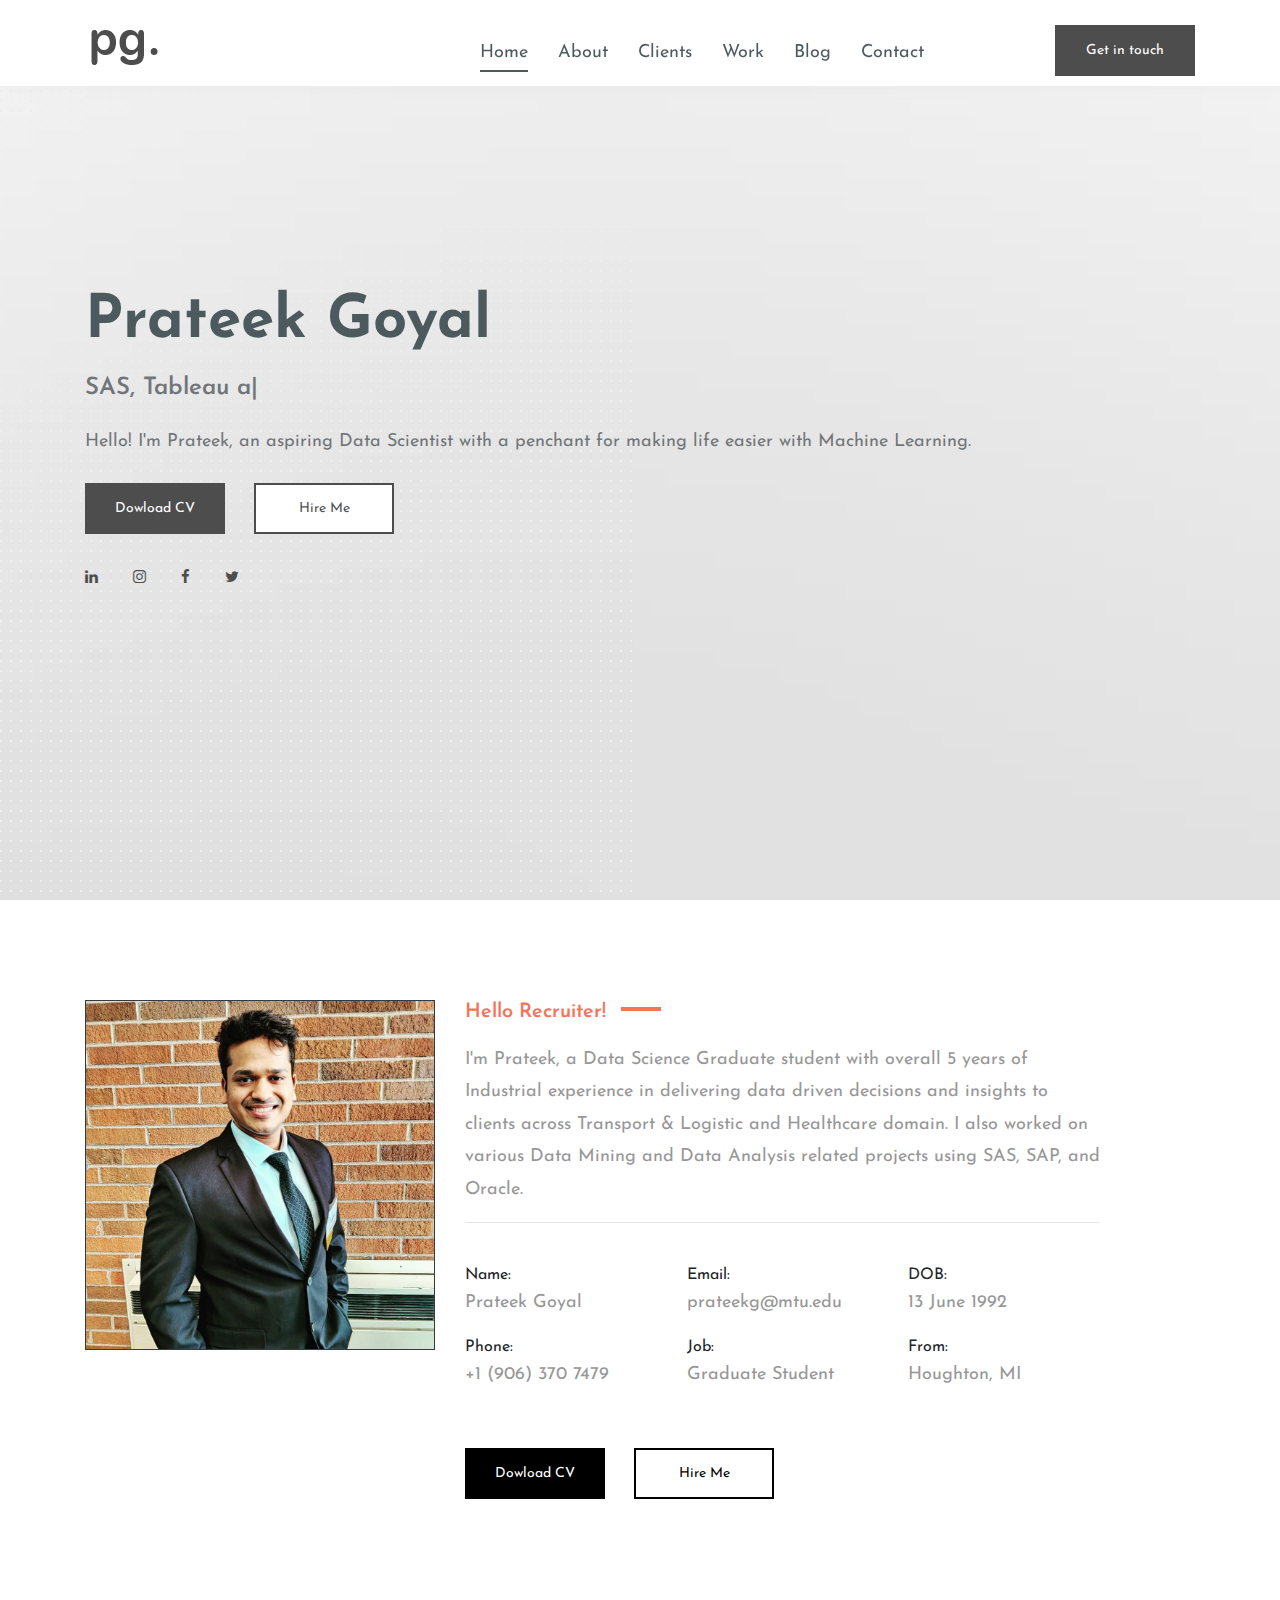
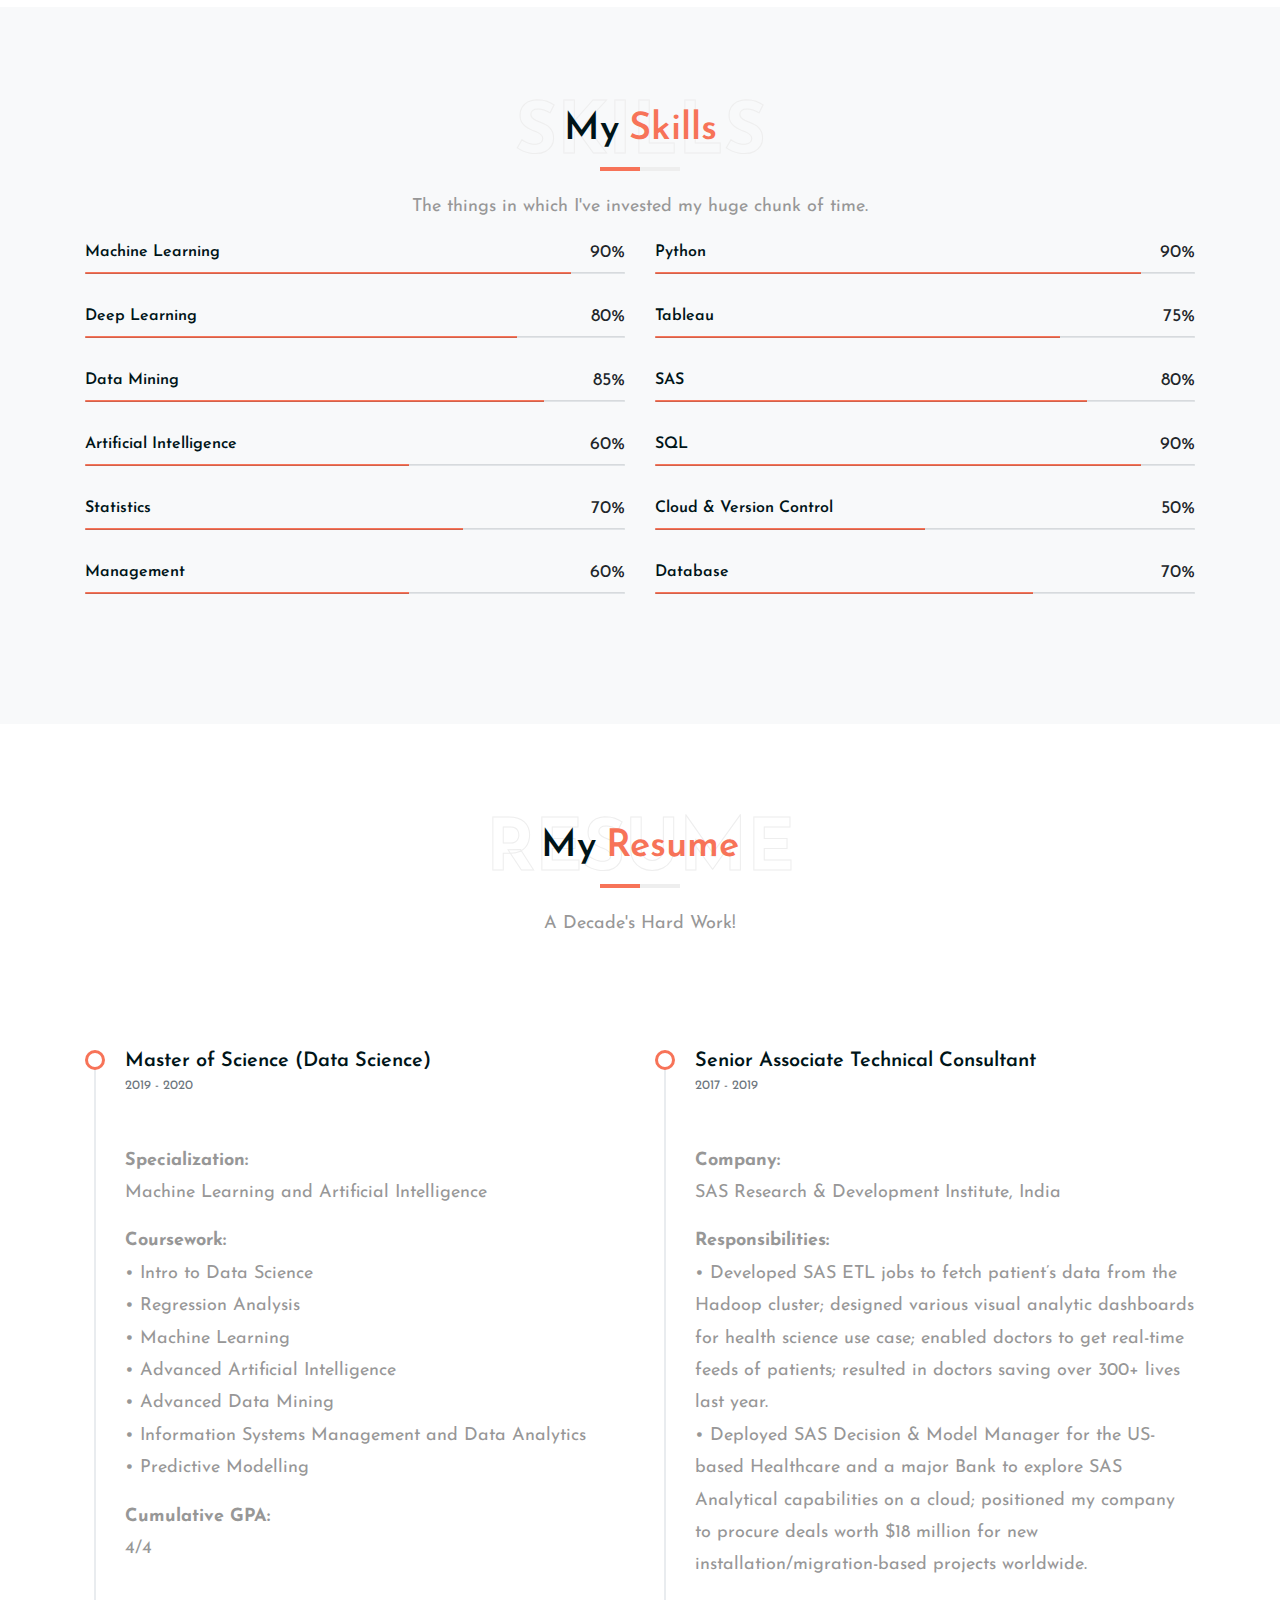
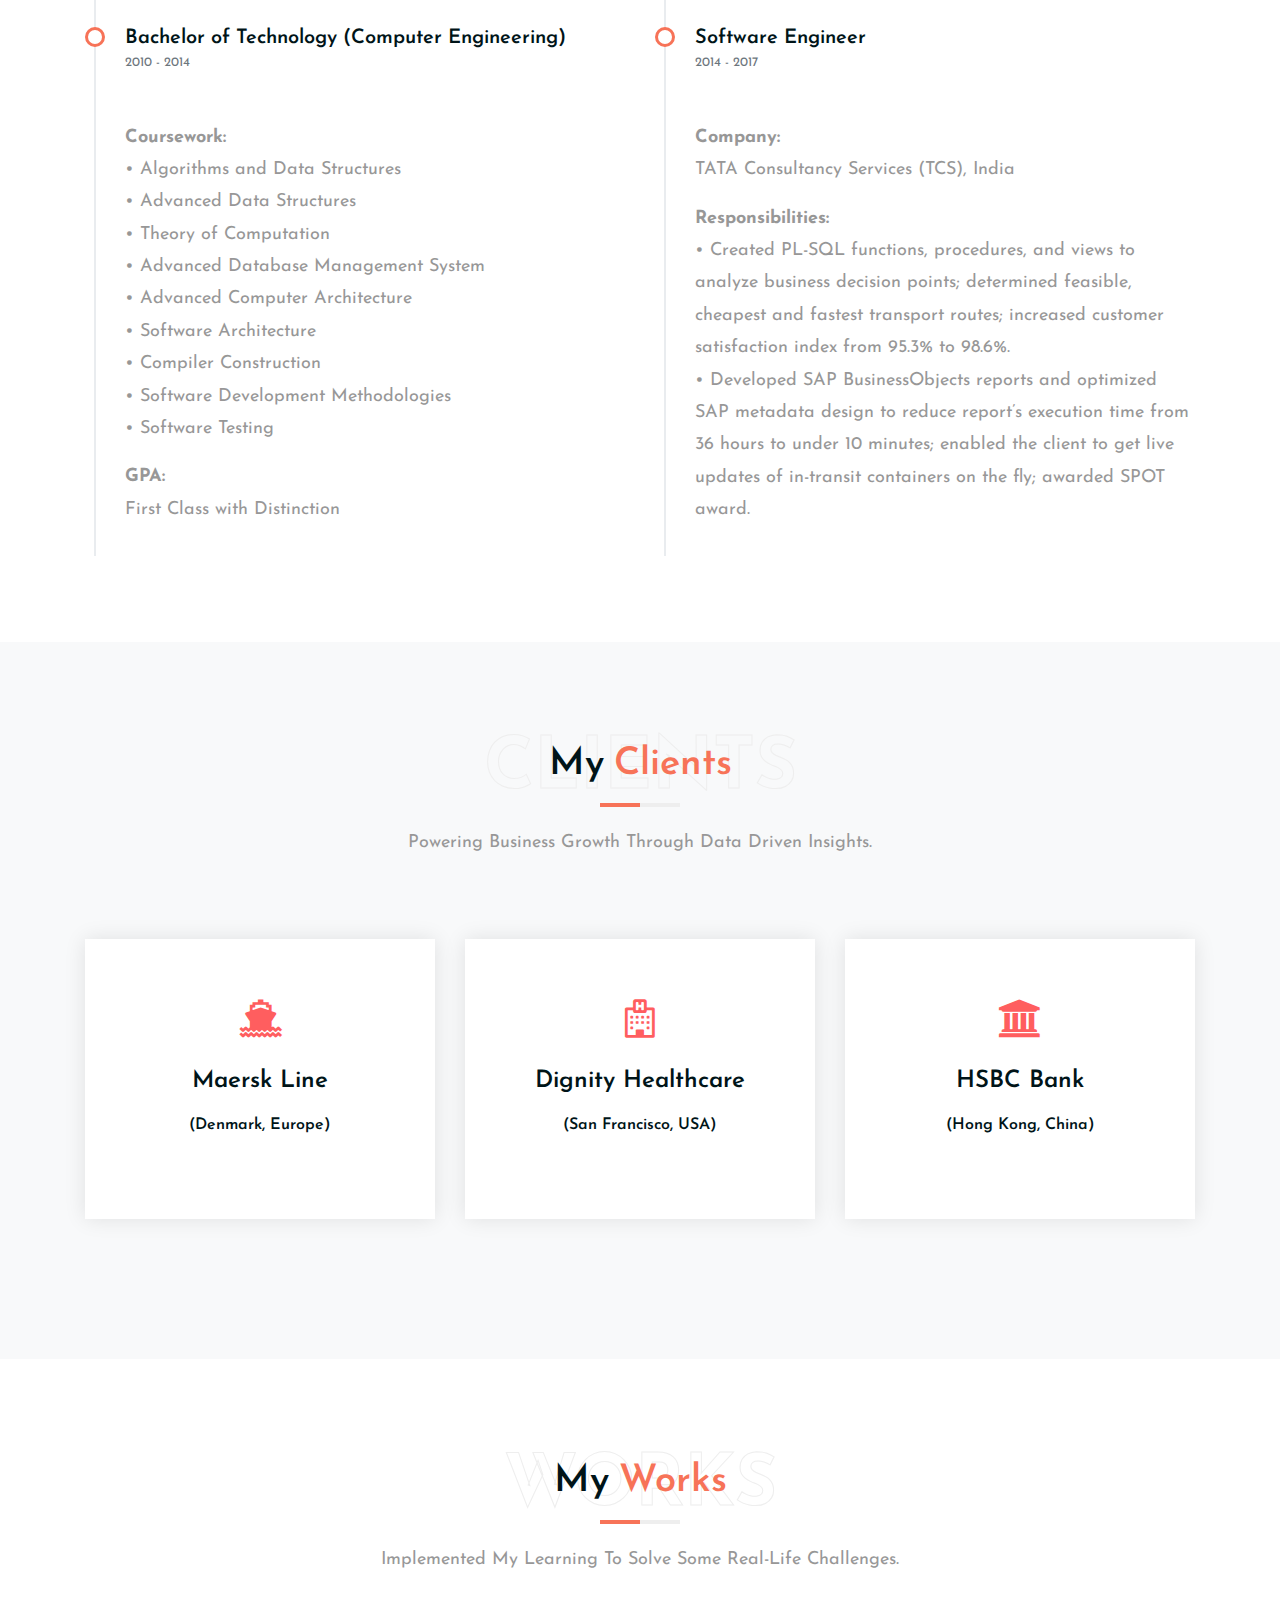
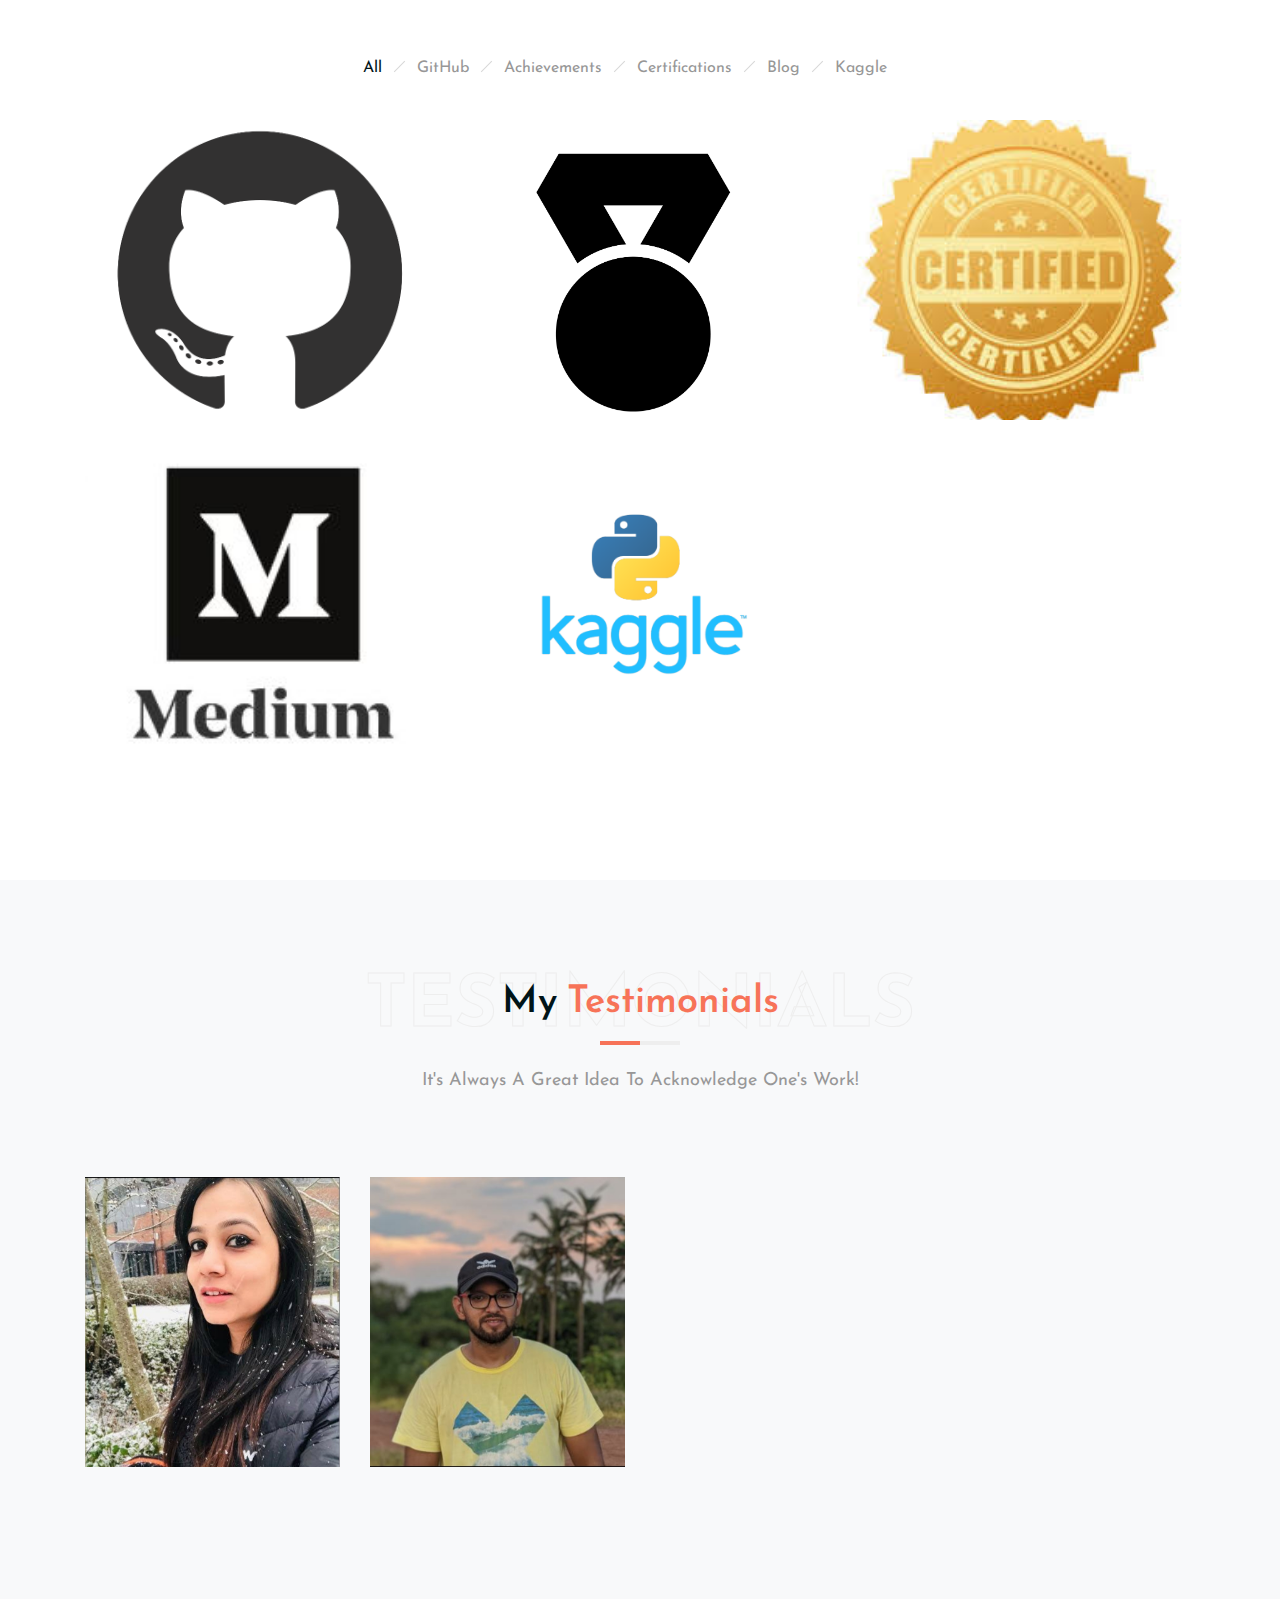
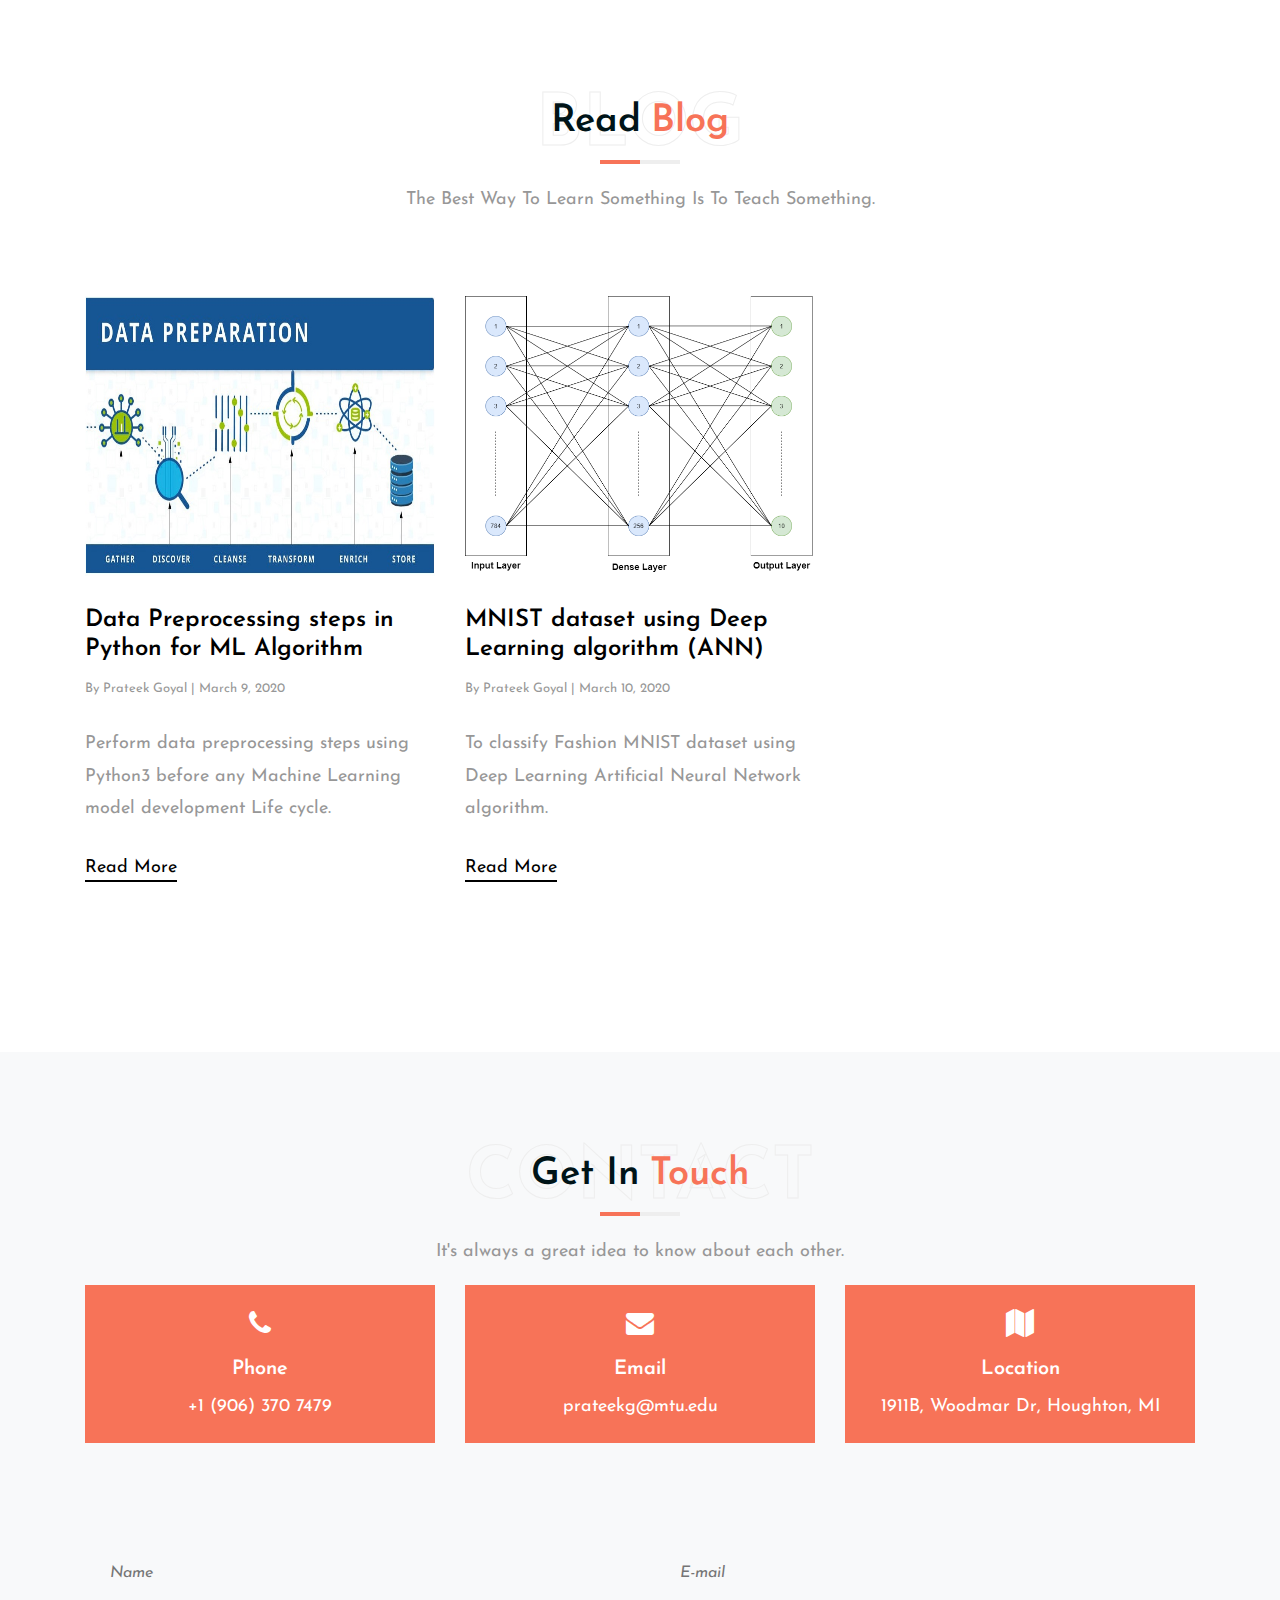
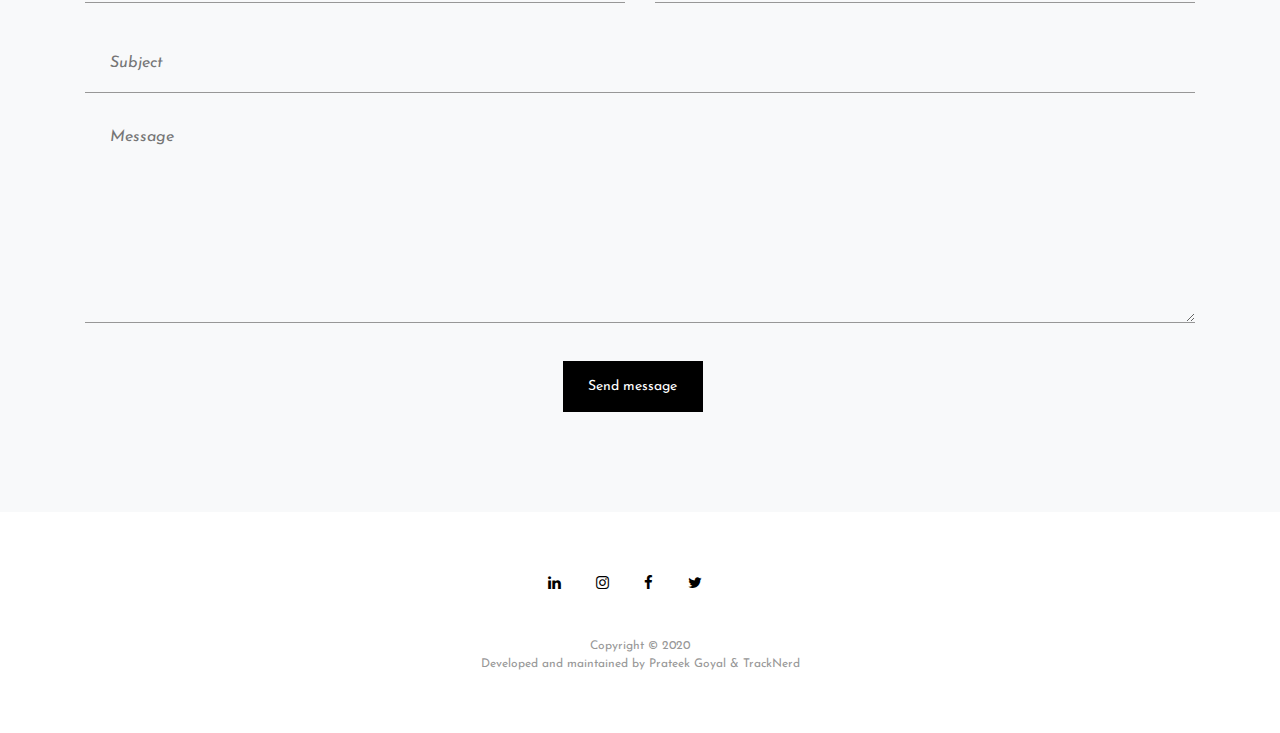
==== commit 0b5f01cf: "Merge pull request #1 from Arjun-chaurasiya/arjun" ====
--- a/index.html
+++ b/index.html
@@ -7,7 +7,7 @@
    	<meta name="viewport" content="width=device-width, initial-scale=1">
     <meta name="description" content="" />
     <meta name="keywords" content="" />
-    <meta name="author" content=""/>
+    <meta name="author" content="" />
     <!--Favicons-->
    	<link rel="shortcut icon" href="img/favicon.png" target="_blank">
     <!--Page Title-->
